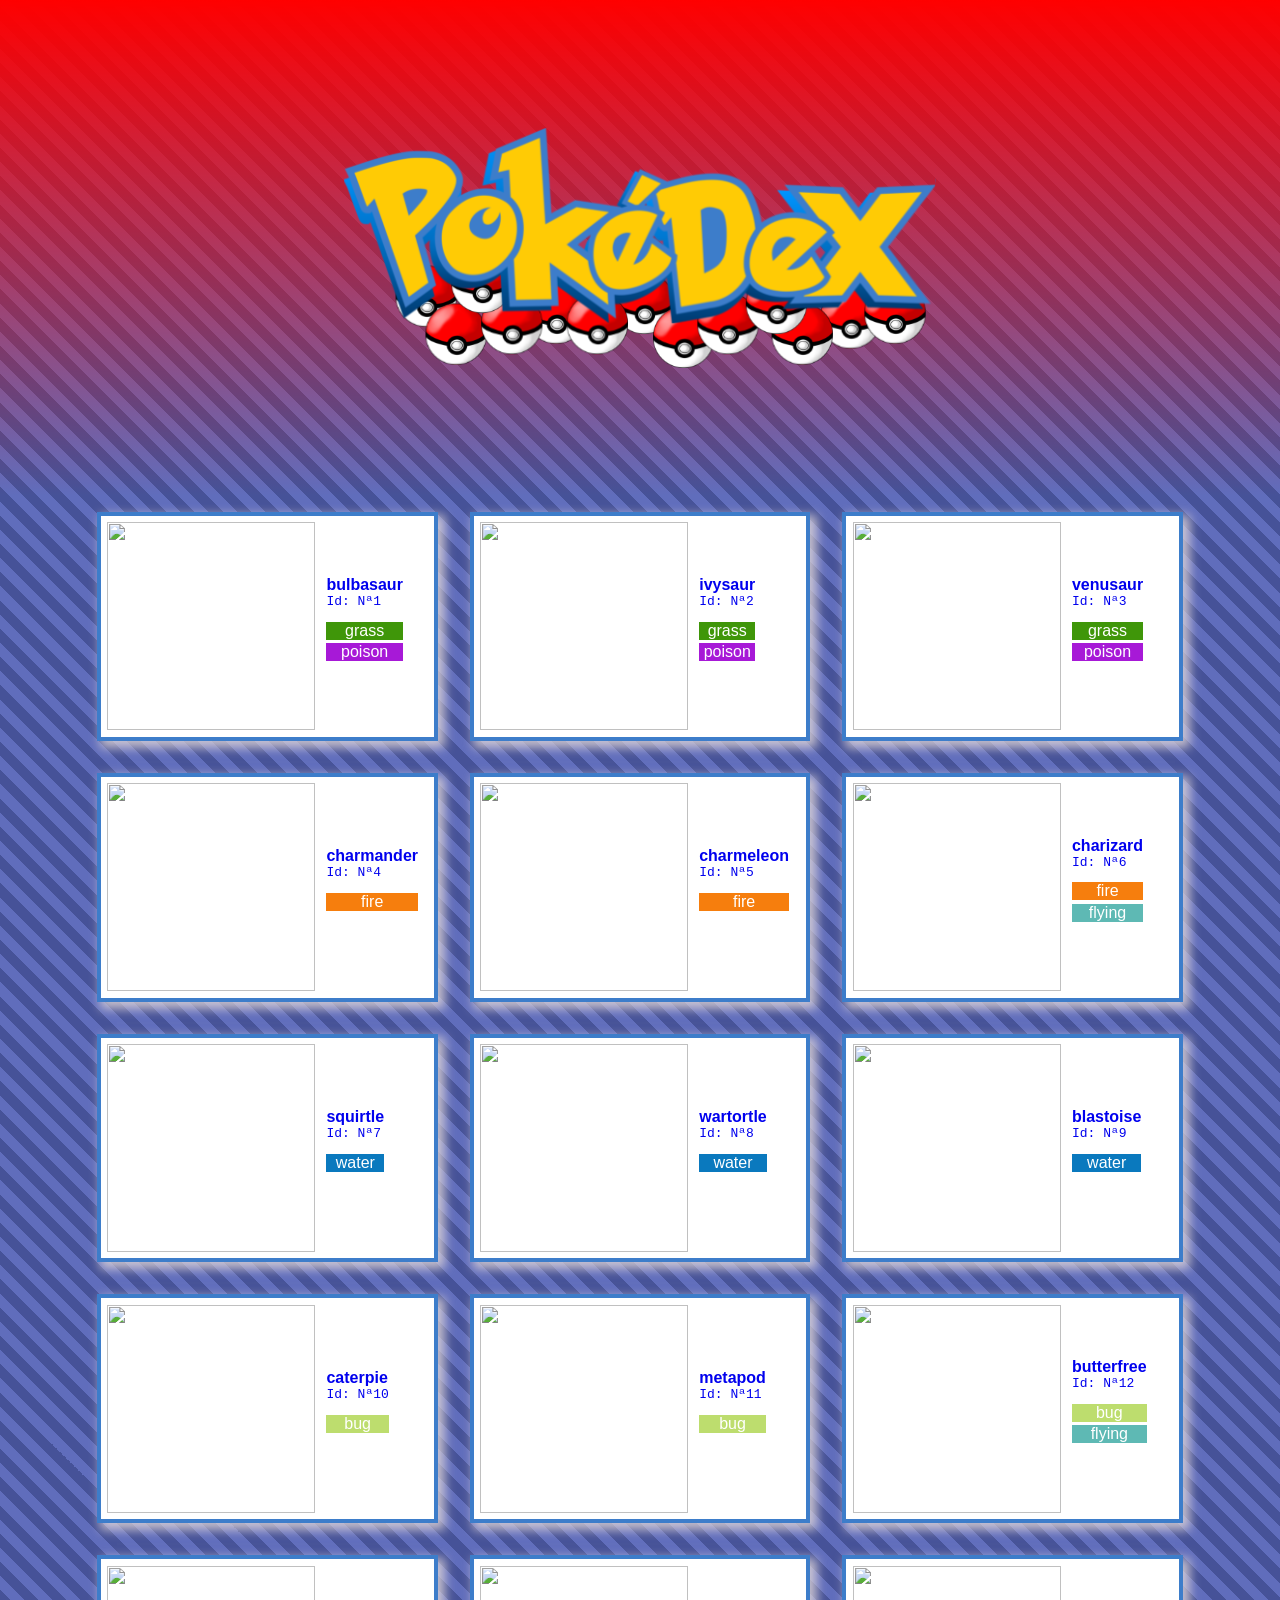
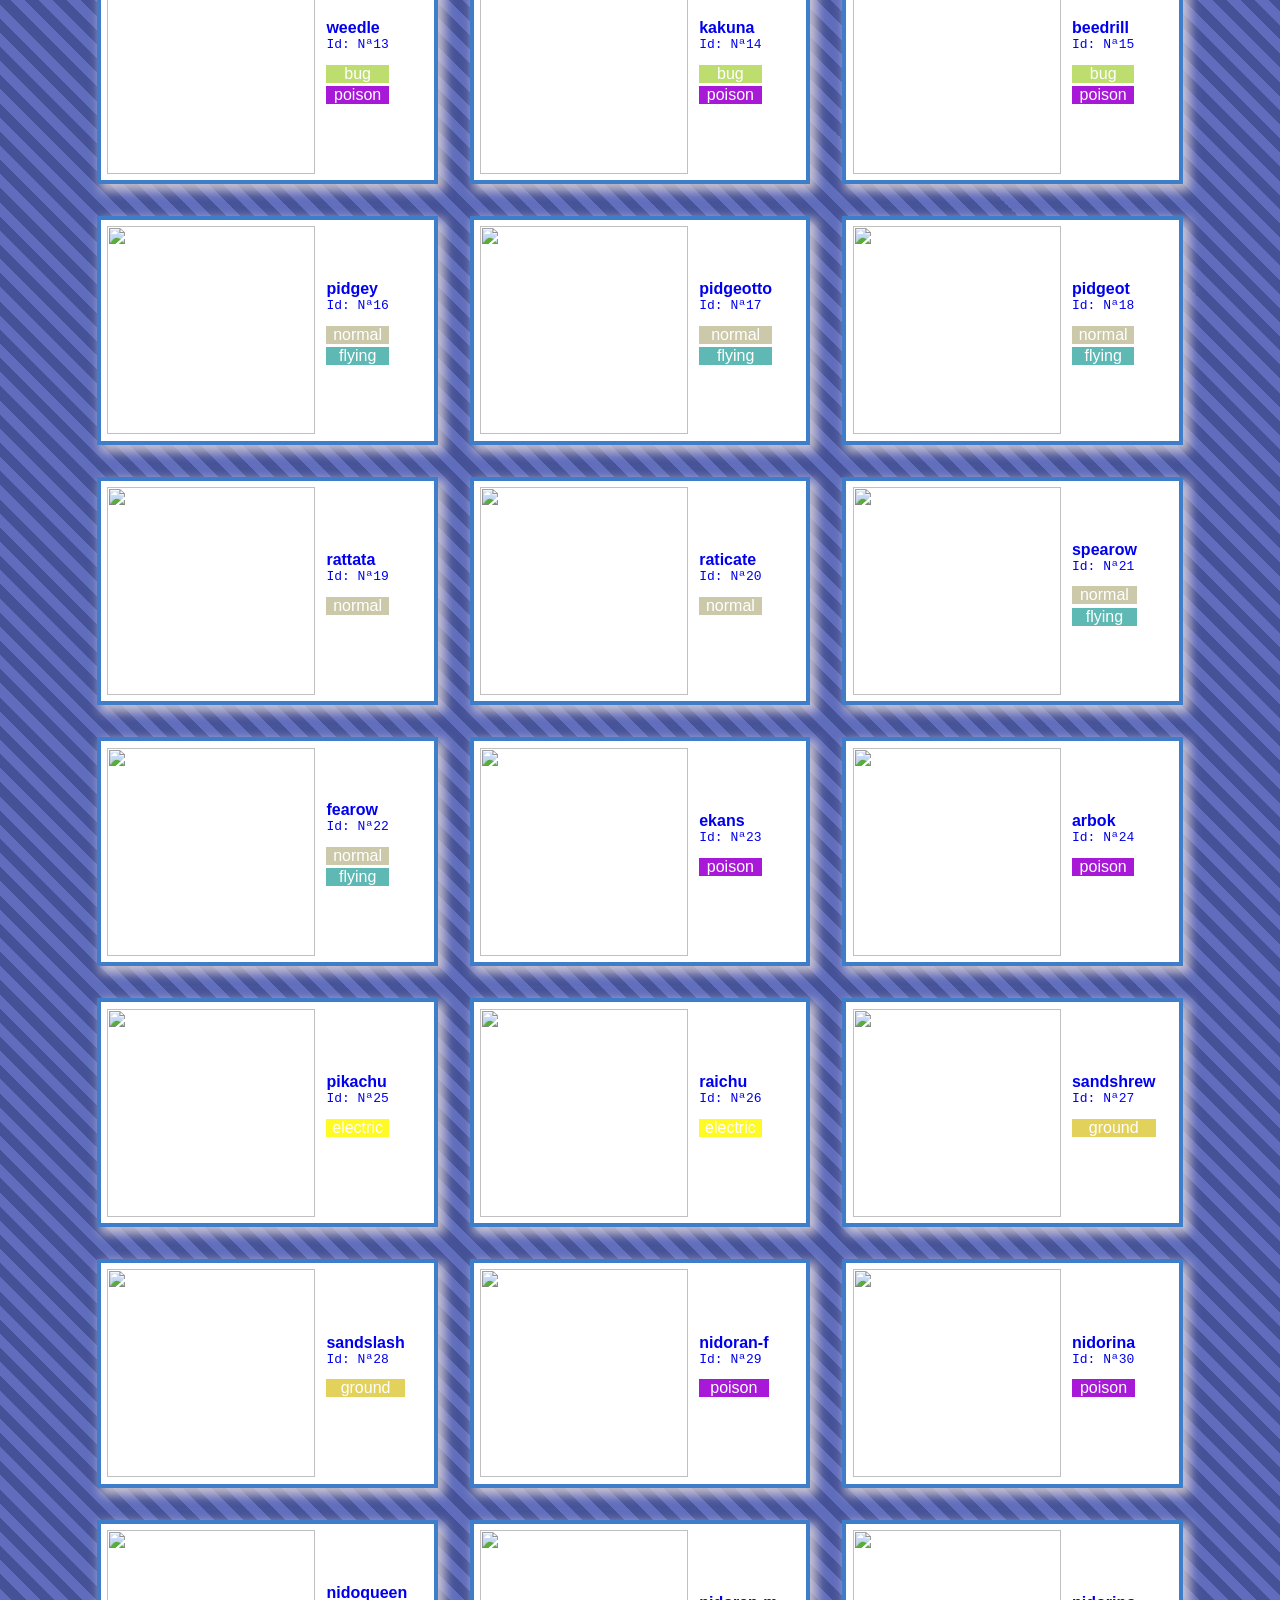
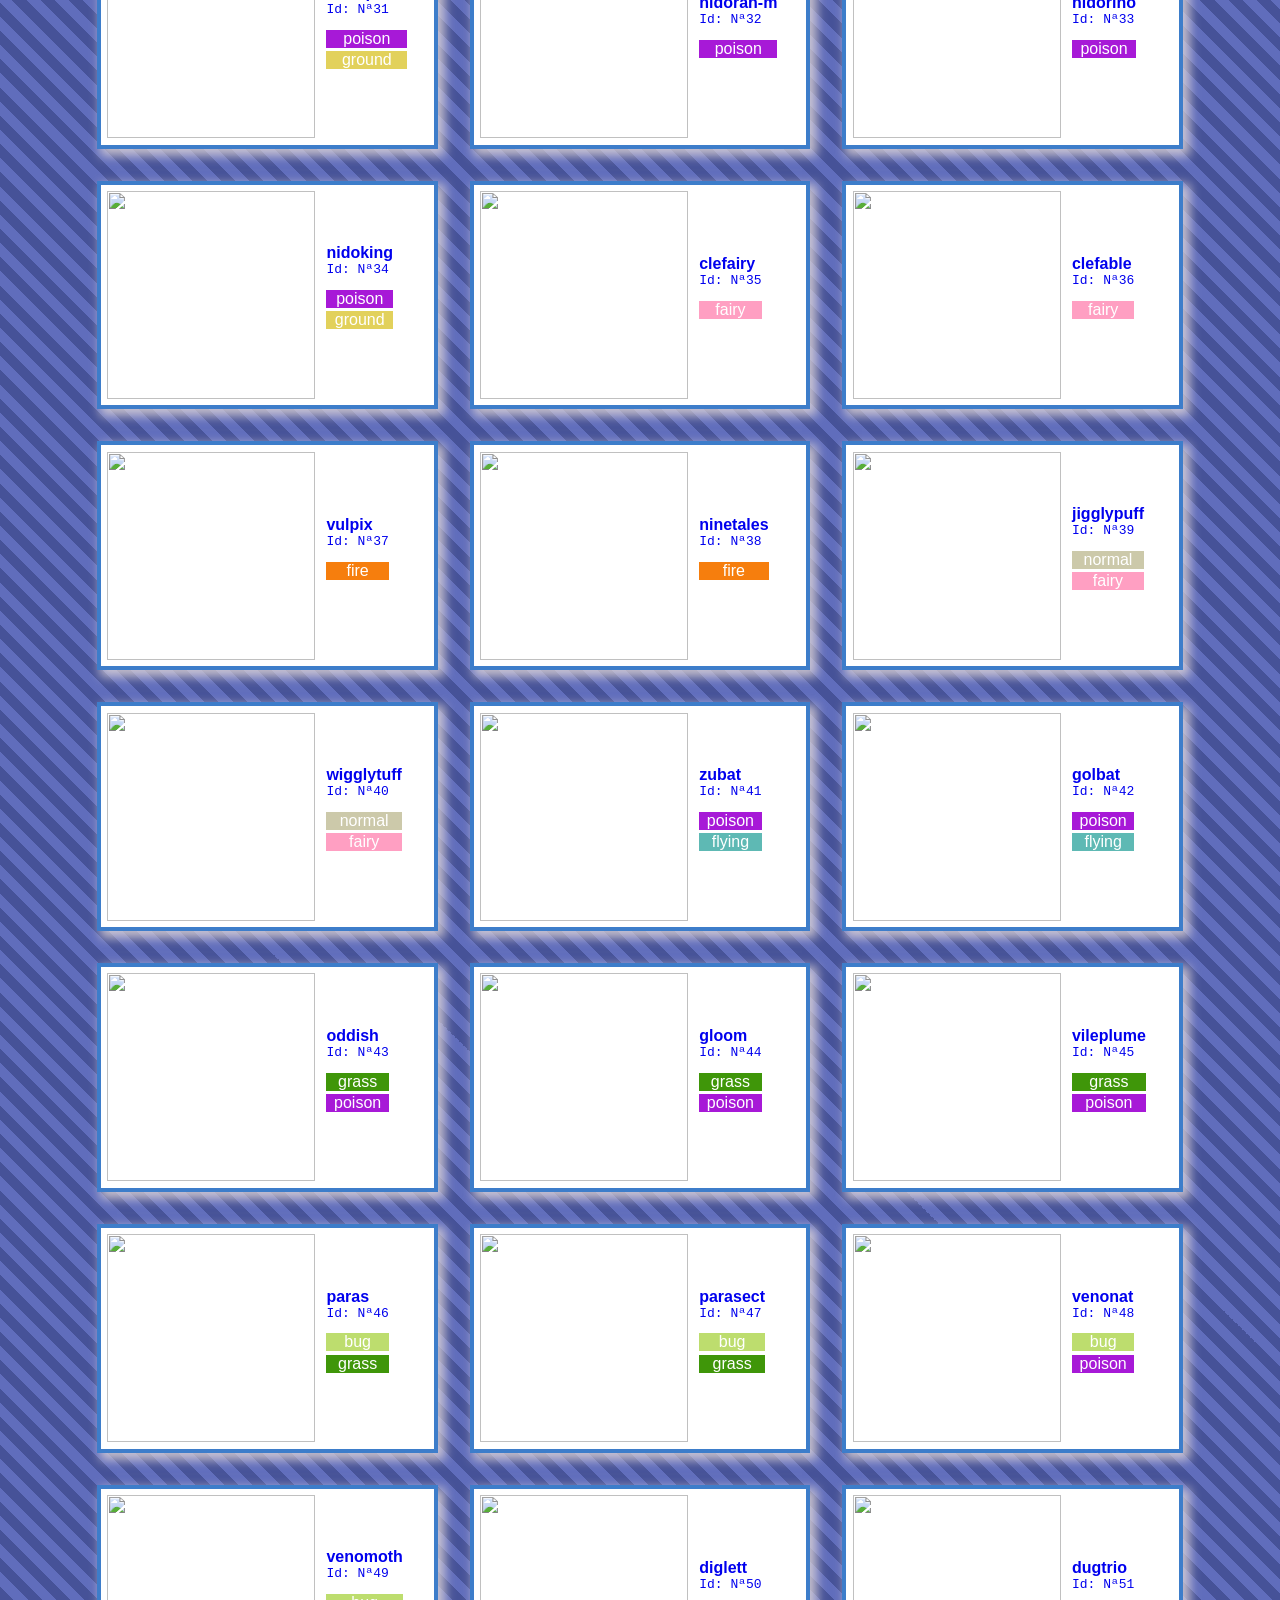
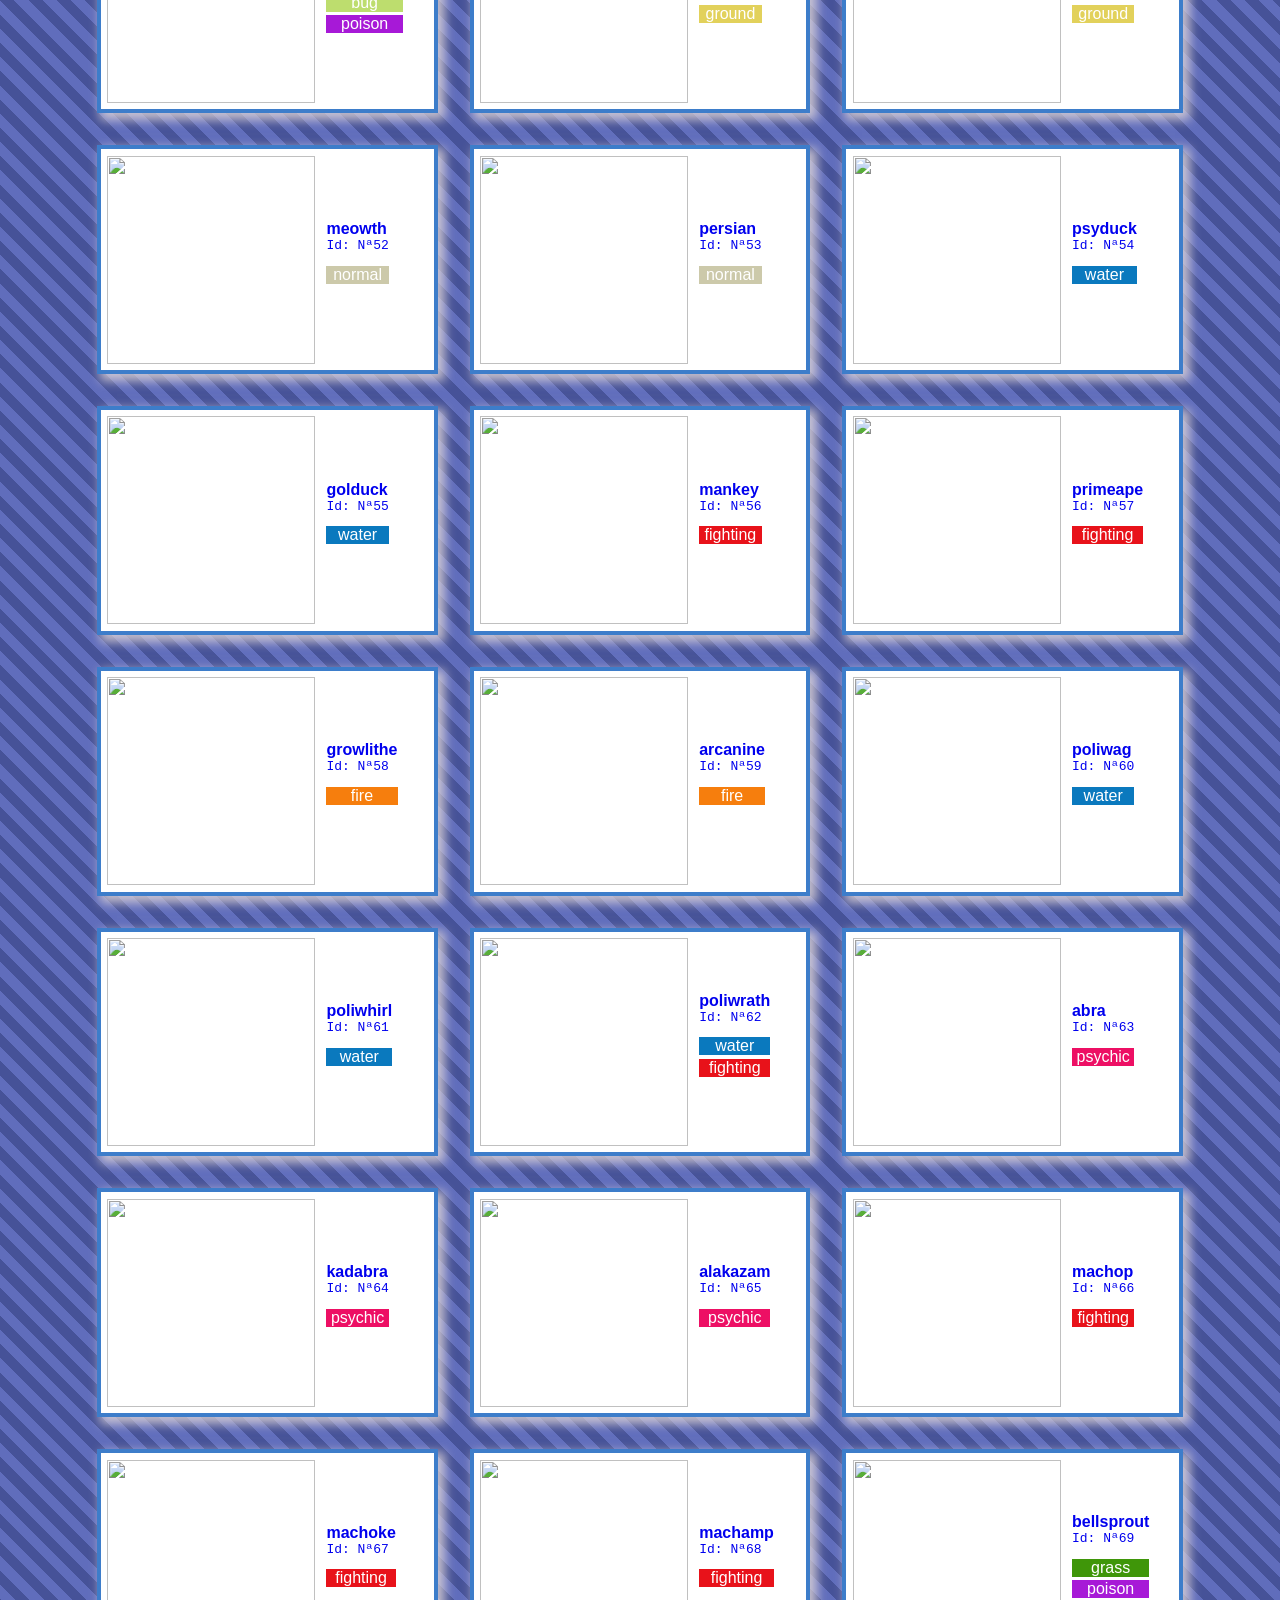
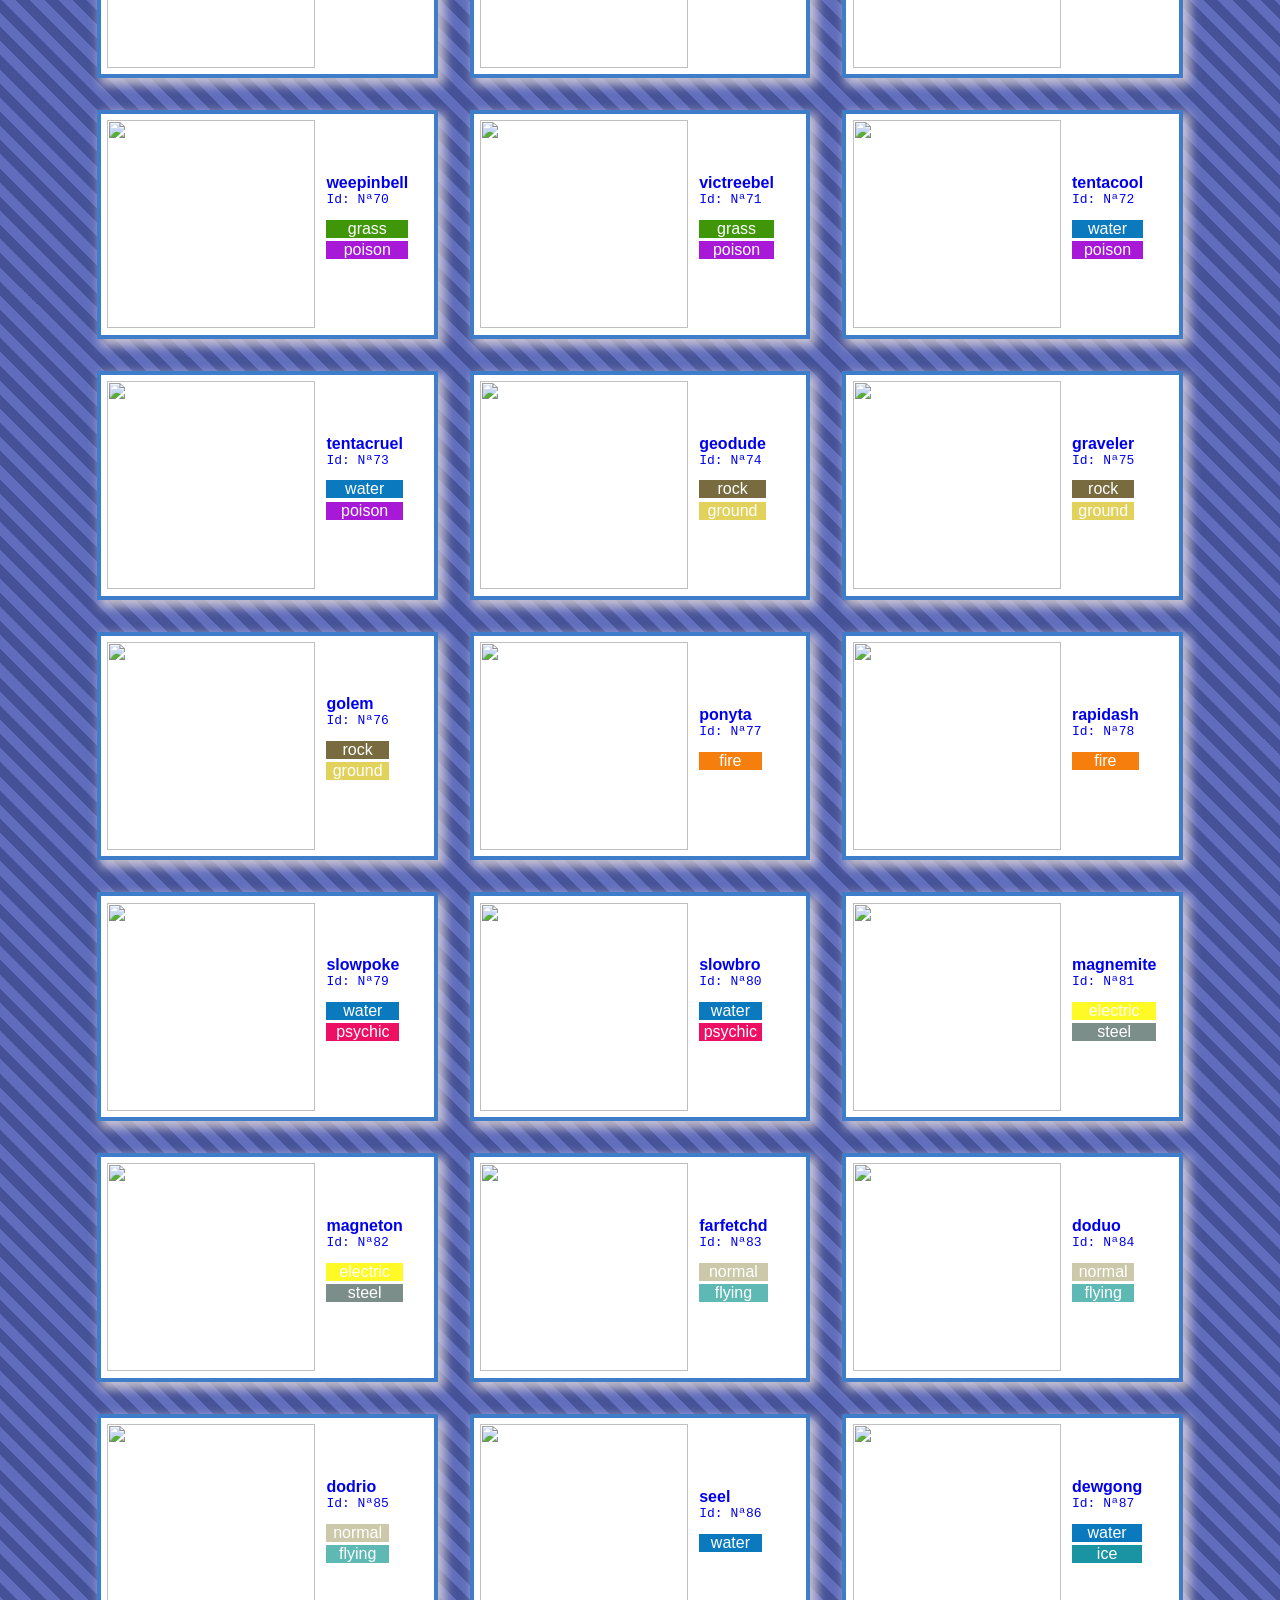
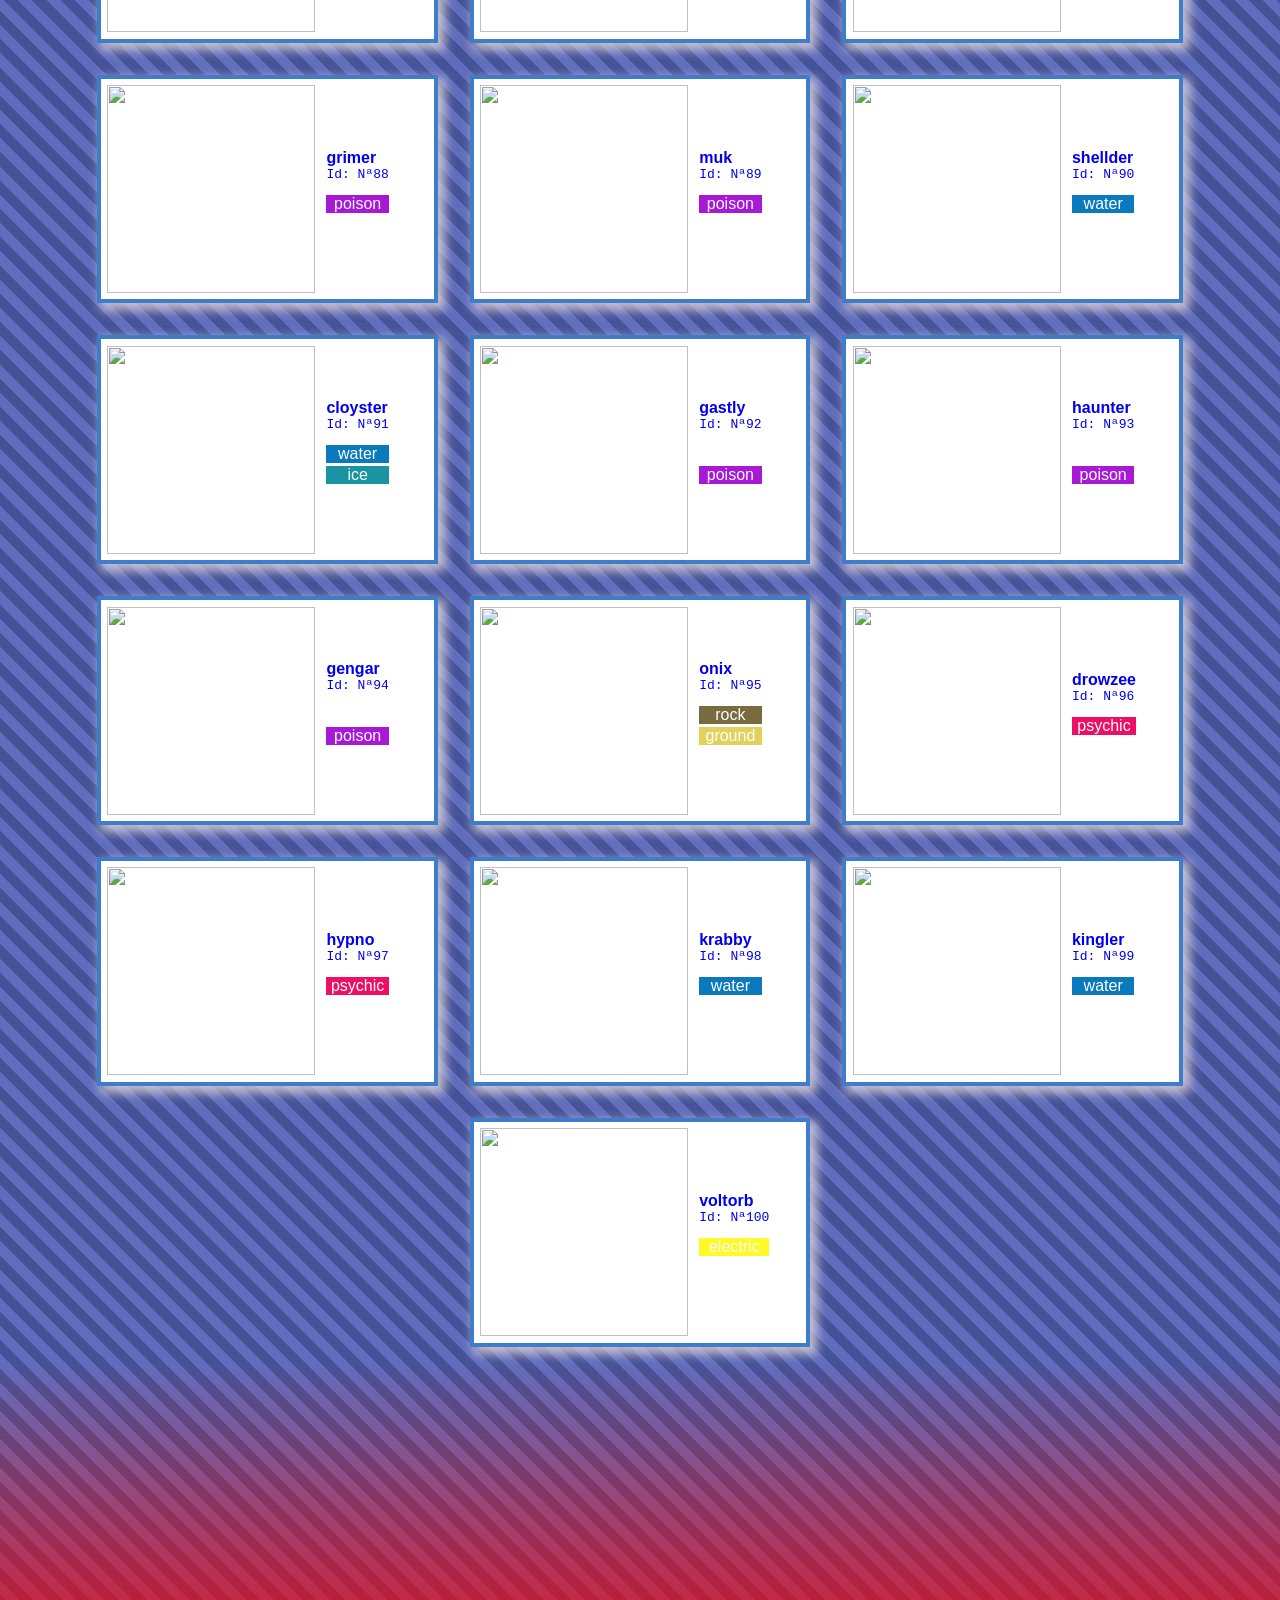
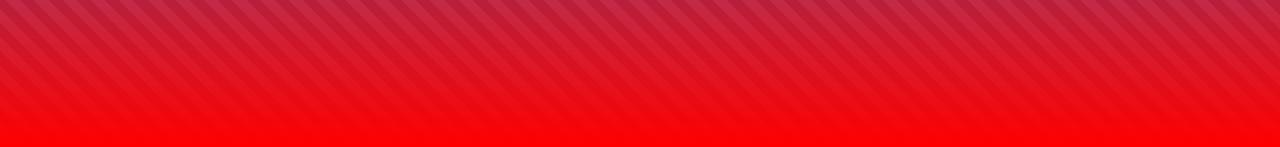
==== index.html @ d3eba9f5 "Started working on each pokemon page renderer" ====
<html>
  
<head>
  <meta charset="UTF-8">
  <meta http-equiv="X-UA-Compatible" content="IE=edge">
  <meta name="viewport" content="width=device-width, initial-scale=1.0">
  <link rel="stylesheet" href="style.css" />
  <title>Pokemon List</title>
</head>
  <body>
    <header>
      <div class="logo">
        <img src="imgs/logo.svg"/>
      </div>
    </header>
    <div class= "item">
      
    <a class="pokemon" href="index.html">
        <img src="https://raw.githubusercontent.com/PokeAPI/sprites/master/sprites/pokemon/1.png" />
        <div class="data">
          <div class="name">bulbasaur</div>
          <div class="id">Id: Nª1</div>
          <div class="types"> 
    <div class="typeMargin grass">grass</div>
    <div class="typeMargin poison">poison</div></div>
        </div>
    </a>
    <a class="pokemon" href="index.html">
        <img src="https://raw.githubusercontent.com/PokeAPI/sprites/master/sprites/pokemon/2.png" />
        <div class="data">
          <div class="name">ivysaur</div>
          <div class="id">Id: Nª2</div>
          <div class="types"> 
    <div class="typeMargin grass">grass</div>
    <div class="typeMargin poison">poison</div></div>
        </div>
    </a>
    <a class="pokemon" href="index.html">
        <img src="https://raw.githubusercontent.com/PokeAPI/sprites/master/sprites/pokemon/3.png" />
        <div class="data">
          <div class="name">venusaur</div>
          <div class="id">Id: Nª3</div>
          <div class="types"> 
    <div class="typeMargin grass">grass</div>
    <div class="typeMargin poison">poison</div></div>
        </div>
    </a>
    <a class="pokemon" href="index.html">
        <img src="https://raw.githubusercontent.com/PokeAPI/sprites/master/sprites/pokemon/4.png" />
        <div class="data">
          <div class="name">charmander</div>
          <div class="id">Id: Nª4</div>
          <div class="types"> 
    <div class="typeMargin fire">fire</div></div>
        </div>
    </a>
    <a class="pokemon" href="index.html">
        <img src="https://raw.githubusercontent.com/PokeAPI/sprites/master/sprites/pokemon/5.png" />
        <div class="data">
          <div class="name">charmeleon</div>
          <div class="id">Id: Nª5</div>
          <div class="types"> 
    <div class="typeMargin fire">fire</div></div>
        </div>
    </a>
    <a class="pokemon" href="index.html">
        <img src="https://raw.githubusercontent.com/PokeAPI/sprites/master/sprites/pokemon/6.png" />
        <div class="data">
          <div class="name">charizard</div>
          <div class="id">Id: Nª6</div>
          <div class="types"> 
    <div class="typeMargin fire">fire</div>
    <div class="typeMargin flying">flying</div></div>
        </div>
    </a>
    <a class="pokemon" href="index.html">
        <img src="https://raw.githubusercontent.com/PokeAPI/sprites/master/sprites/pokemon/7.png" />
        <div class="data">
          <div class="name">squirtle</div>
          <div class="id">Id: Nª7</div>
          <div class="types"> 
    <div class="typeMargin water">water</div></div>
        </div>
    </a>
    <a class="pokemon" href="index.html">
        <img src="https://raw.githubusercontent.com/PokeAPI/sprites/master/sprites/pokemon/8.png" />
        <div class="data">
          <div class="name">wartortle</div>
          <div class="id">Id: Nª8</div>
          <div class="types"> 
    <div class="typeMargin water">water</div></div>
        </div>
    </a>
    <a class="pokemon" href="index.html">
        <img src="https://raw.githubusercontent.com/PokeAPI/sprites/master/sprites/pokemon/9.png" />
        <div class="data">
          <div class="name">blastoise</div>
          <div class="id">Id: Nª9</div>
          <div class="types"> 
    <div class="typeMargin water">water</div></div>
        </div>
    </a>
    <a class="pokemon" href="index.html">
        <img src="https://raw.githubusercontent.com/PokeAPI/sprites/master/sprites/pokemon/10.png" />
        <div class="data">
          <div class="name">caterpie</div>
          <div class="id">Id: Nª10</div>
          <div class="types"> 
    <div class="typeMargin bug">bug</div></div>
        </div>
    </a>
    <a class="pokemon" href="index.html">
        <img src="https://raw.githubusercontent.com/PokeAPI/sprites/master/sprites/pokemon/11.png" />
        <div class="data">
          <div class="name">metapod</div>
          <div class="id">Id: Nª11</div>
          <div class="types"> 
    <div class="typeMargin bug">bug</div></div>
        </div>
    </a>
    <a class="pokemon" href="index.html">
        <img src="https://raw.githubusercontent.com/PokeAPI/sprites/master/sprites/pokemon/12.png" />
        <div class="data">
          <div class="name">butterfree</div>
          <div class="id">Id: Nª12</div>
          <div class="types"> 
    <div class="typeMargin bug">bug</div>
    <div class="typeMargin flying">flying</div></div>
        </div>
    </a>
    <a class="pokemon" href="index.html">
        <img src="https://raw.githubusercontent.com/PokeAPI/sprites/master/sprites/pokemon/13.png" />
        <div class="data">
          <div class="name">weedle</div>
          <div class="id">Id: Nª13</div>
          <div class="types"> 
    <div class="typeMargin bug">bug</div>
    <div class="typeMargin poison">poison</div></div>
        </div>
    </a>
    <a class="pokemon" href="index.html">
        <img src="https://raw.githubusercontent.com/PokeAPI/sprites/master/sprites/pokemon/14.png" />
        <div class="data">
          <div class="name">kakuna</div>
          <div class="id">Id: Nª14</div>
          <div class="types"> 
    <div class="typeMargin bug">bug</div>
    <div class="typeMargin poison">poison</div></div>
        </div>
    </a>
    <a class="pokemon" href="index.html">
        <img src="https://raw.githubusercontent.com/PokeAPI/sprites/master/sprites/pokemon/15.png" />
        <div class="data">
          <div class="name">beedrill</div>
          <div class="id">Id: Nª15</div>
          <div class="types"> 
    <div class="typeMargin bug">bug</div>
    <div class="typeMargin poison">poison</div></div>
        </div>
    </a>
    <a class="pokemon" href="index.html">
        <img src="https://raw.githubusercontent.com/PokeAPI/sprites/master/sprites/pokemon/16.png" />
        <div class="data">
          <div class="name">pidgey</div>
          <div class="id">Id: Nª16</div>
          <div class="types"> 
    <div class="typeMargin normal">normal</div>
    <div class="typeMargin flying">flying</div></div>
        </div>
    </a>
    <a class="pokemon" href="index.html">
        <img src="https://raw.githubusercontent.com/PokeAPI/sprites/master/sprites/pokemon/17.png" />
        <div class="data">
          <div class="name">pidgeotto</div>
          <div class="id">Id: Nª17</div>
          <div class="types"> 
    <div class="typeMargin normal">normal</div>
    <div class="typeMargin flying">flying</div></div>
        </div>
    </a>
    <a class="pokemon" href="index.html">
        <img src="https://raw.githubusercontent.com/PokeAPI/sprites/master/sprites/pokemon/18.png" />
        <div class="data">
          <div class="name">pidgeot</div>
          <div class="id">Id: Nª18</div>
          <div class="types"> 
    <div class="typeMargin normal">normal</div>
    <div class="typeMargin flying">flying</div></div>
        </div>
    </a>
    <a class="pokemon" href="index.html">
        <img src="https://raw.githubusercontent.com/PokeAPI/sprites/master/sprites/pokemon/19.png" />
        <div class="data">
          <div class="name">rattata</div>
          <div class="id">Id: Nª19</div>
          <div class="types"> 
    <div class="typeMargin normal">normal</div></div>
        </div>
    </a>
    <a class="pokemon" href="index.html">
        <img src="https://raw.githubusercontent.com/PokeAPI/sprites/master/sprites/pokemon/20.png" />
        <div class="data">
          <div class="name">raticate</div>
          <div class="id">Id: Nª20</div>
          <div class="types"> 
    <div class="typeMargin normal">normal</div></div>
        </div>
    </a>
    <a class="pokemon" href="index.html">
        <img src="https://raw.githubusercontent.com/PokeAPI/sprites/master/sprites/pokemon/21.png" />
        <div class="data">
          <div class="name">spearow</div>
          <div class="id">Id: Nª21</div>
          <div class="types"> 
    <div class="typeMargin normal">normal</div>
    <div class="typeMargin flying">flying</div></div>
        </div>
    </a>
    <a class="pokemon" href="index.html">
        <img src="https://raw.githubusercontent.com/PokeAPI/sprites/master/sprites/pokemon/22.png" />
        <div class="data">
          <div class="name">fearow</div>
          <div class="id">Id: Nª22</div>
          <div class="types"> 
    <div class="typeMargin normal">normal</div>
    <div class="typeMargin flying">flying</div></div>
        </div>
    </a>
    <a class="pokemon" href="index.html">
        <img src="https://raw.githubusercontent.com/PokeAPI/sprites/master/sprites/pokemon/23.png" />
        <div class="data">
          <div class="name">ekans</div>
          <div class="id">Id: Nª23</div>
          <div class="types"> 
    <div class="typeMargin poison">poison</div></div>
        </div>
    </a>
    <a class="pokemon" href="index.html">
        <img src="https://raw.githubusercontent.com/PokeAPI/sprites/master/sprites/pokemon/24.png" />
        <div class="data">
          <div class="name">arbok</div>
          <div class="id">Id: Nª24</div>
          <div class="types"> 
    <div class="typeMargin poison">poison</div></div>
        </div>
    </a>
    <a class="pokemon" href="index.html">
        <img src="https://raw.githubusercontent.com/PokeAPI/sprites/master/sprites/pokemon/25.png" />
        <div class="data">
          <div class="name">pikachu</div>
          <div class="id">Id: Nª25</div>
          <div class="types"> 
    <div class="typeMargin electric">electric</div></div>
        </div>
    </a>
    <a class="pokemon" href="index.html">
        <img src="https://raw.githubusercontent.com/PokeAPI/sprites/master/sprites/pokemon/26.png" />
        <div class="data">
          <div class="name">raichu</div>
          <div class="id">Id: Nª26</div>
          <div class="types"> 
    <div class="typeMargin electric">electric</div></div>
        </div>
    </a>
    <a class="pokemon" href="index.html">
        <img src="https://raw.githubusercontent.com/PokeAPI/sprites/master/sprites/pokemon/27.png" />
        <div class="data">
          <div class="name">sandshrew</div>
          <div class="id">Id: Nª27</div>
          <div class="types"> 
    <div class="typeMargin ground">ground</div></div>
        </div>
    </a>
    <a class="pokemon" href="index.html">
        <img src="https://raw.githubusercontent.com/PokeAPI/sprites/master/sprites/pokemon/28.png" />
        <div class="data">
          <div class="name">sandslash</div>
          <div class="id">Id: Nª28</div>
          <div class="types"> 
    <div class="typeMargin ground">ground</div></div>
        </div>
    </a>
    <a class="pokemon" href="index.html">
        <img src="https://raw.githubusercontent.com/PokeAPI/sprites/master/sprites/pokemon/29.png" />
        <div class="data">
          <div class="name">nidoran-f</div>
          <div class="id">Id: Nª29</div>
          <div class="types"> 
    <div class="typeMargin poison">poison</div></div>
        </div>
    </a>
    <a class="pokemon" href="index.html">
        <img src="https://raw.githubusercontent.com/PokeAPI/sprites/master/sprites/pokemon/30.png" />
        <div class="data">
          <div class="name">nidorina</div>
          <div class="id">Id: Nª30</div>
          <div class="types"> 
    <div class="typeMargin poison">poison</div></div>
        </div>
    </a>
    <a class="pokemon" href="index.html">
        <img src="https://raw.githubusercontent.com/PokeAPI/sprites/master/sprites/pokemon/31.png" />
        <div class="data">
          <div class="name">nidoqueen</div>
          <div class="id">Id: Nª31</div>
          <div class="types"> 
    <div class="typeMargin poison">poison</div>
    <div class="typeMargin ground">ground</div></div>
        </div>
    </a>
    <a class="pokemon" href="index.html">
        <img src="https://raw.githubusercontent.com/PokeAPI/sprites/master/sprites/pokemon/32.png" />
        <div class="data">
          <div class="name">nidoran-m</div>
          <div class="id">Id: Nª32</div>
          <div class="types"> 
    <div class="typeMargin poison">poison</div></div>
        </div>
    </a>
    <a class="pokemon" href="index.html">
        <img src="https://raw.githubusercontent.com/PokeAPI/sprites/master/sprites/pokemon/33.png" />
        <div class="data">
          <div class="name">nidorino</div>
          <div class="id">Id: Nª33</div>
          <div class="types"> 
    <div class="typeMargin poison">poison</div></div>
        </div>
    </a>
    <a class="pokemon" href="index.html">
        <img src="https://raw.githubusercontent.com/PokeAPI/sprites/master/sprites/pokemon/34.png" />
        <div class="data">
          <div class="name">nidoking</div>
          <div class="id">Id: Nª34</div>
          <div class="types"> 
    <div class="typeMargin poison">poison</div>
    <div class="typeMargin ground">ground</div></div>
        </div>
    </a>
    <a class="pokemon" href="index.html">
        <img src="https://raw.githubusercontent.com/PokeAPI/sprites/master/sprites/pokemon/35.png" />
        <div class="data">
          <div class="name">clefairy</div>
          <div class="id">Id: Nª35</div>
          <div class="types"> 
    <div class="typeMargin fairy">fairy</div></div>
        </div>
    </a>
    <a class="pokemon" href="index.html">
        <img src="https://raw.githubusercontent.com/PokeAPI/sprites/master/sprites/pokemon/36.png" />
        <div class="data">
          <div class="name">clefable</div>
          <div class="id">Id: Nª36</div>
          <div class="types"> 
    <div class="typeMargin fairy">fairy</div></div>
        </div>
    </a>
    <a class="pokemon" href="index.html">
        <img src="https://raw.githubusercontent.com/PokeAPI/sprites/master/sprites/pokemon/37.png" />
        <div class="data">
          <div class="name">vulpix</div>
          <div class="id">Id: Nª37</div>
          <div class="types"> 
    <div class="typeMargin fire">fire</div></div>
        </div>
    </a>
    <a class="pokemon" href="index.html">
        <img src="https://raw.githubusercontent.com/PokeAPI/sprites/master/sprites/pokemon/38.png" />
        <div class="data">
          <div class="name">ninetales</div>
          <div class="id">Id: Nª38</div>
          <div class="types"> 
    <div class="typeMargin fire">fire</div></div>
        </div>
    </a>
    <a class="pokemon" href="index.html">
        <img src="https://raw.githubusercontent.com/PokeAPI/sprites/master/sprites/pokemon/39.png" />
        <div class="data">
          <div class="name">jigglypuff</div>
          <div class="id">Id: Nª39</div>
          <div class="types"> 
    <div class="typeMargin normal">normal</div>
    <div class="typeMargin fairy">fairy</div></div>
        </div>
    </a>
    <a class="pokemon" href="index.html">
        <img src="https://raw.githubusercontent.com/PokeAPI/sprites/master/sprites/pokemon/40.png" />
        <div class="data">
          <div class="name">wigglytuff</div>
          <div class="id">Id: Nª40</div>
          <div class="types"> 
    <div class="typeMargin normal">normal</div>
    <div class="typeMargin fairy">fairy</div></div>
        </div>
    </a>
    <a class="pokemon" href="index.html">
        <img src="https://raw.githubusercontent.com/PokeAPI/sprites/master/sprites/pokemon/41.png" />
        <div class="data">
          <div class="name">zubat</div>
          <div class="id">Id: Nª41</div>
          <div class="types"> 
    <div class="typeMargin poison">poison</div>
    <div class="typeMargin flying">flying</div></div>
        </div>
    </a>
    <a class="pokemon" href="index.html">
        <img src="https://raw.githubusercontent.com/PokeAPI/sprites/master/sprites/pokemon/42.png" />
        <div class="data">
          <div class="name">golbat</div>
          <div class="id">Id: Nª42</div>
          <div class="types"> 
    <div class="typeMargin poison">poison</div>
    <div class="typeMargin flying">flying</div></div>
        </div>
    </a>
    <a class="pokemon" href="index.html">
        <img src="https://raw.githubusercontent.com/PokeAPI/sprites/master/sprites/pokemon/43.png" />
        <div class="data">
          <div class="name">oddish</div>
          <div class="id">Id: Nª43</div>
          <div class="types"> 
    <div class="typeMargin grass">grass</div>
    <div class="typeMargin poison">poison</div></div>
        </div>
    </a>
    <a class="pokemon" href="index.html">
        <img src="https://raw.githubusercontent.com/PokeAPI/sprites/master/sprites/pokemon/44.png" />
        <div class="data">
          <div class="name">gloom</div>
          <div class="id">Id: Nª44</div>
          <div class="types"> 
    <div class="typeMargin grass">grass</div>
    <div class="typeMargin poison">poison</div></div>
        </div>
    </a>
    <a class="pokemon" href="index.html">
        <img src="https://raw.githubusercontent.com/PokeAPI/sprites/master/sprites/pokemon/45.png" />
        <div class="data">
          <div class="name">vileplume</div>
          <div class="id">Id: Nª45</div>
          <div class="types"> 
    <div class="typeMargin grass">grass</div>
    <div class="typeMargin poison">poison</div></div>
        </div>
    </a>
    <a class="pokemon" href="index.html">
        <img src="https://raw.githubusercontent.com/PokeAPI/sprites/master/sprites/pokemon/46.png" />
        <div class="data">
          <div class="name">paras</div>
          <div class="id">Id: Nª46</div>
          <div class="types"> 
    <div class="typeMargin bug">bug</div>
    <div class="typeMargin grass">grass</div></div>
        </div>
    </a>
    <a class="pokemon" href="index.html">
        <img src="https://raw.githubusercontent.com/PokeAPI/sprites/master/sprites/pokemon/47.png" />
        <div class="data">
          <div class="name">parasect</div>
          <div class="id">Id: Nª47</div>
          <div class="types"> 
    <div class="typeMargin bug">bug</div>
    <div class="typeMargin grass">grass</div></div>
        </div>
    </a>
    <a class="pokemon" href="index.html">
        <img src="https://raw.githubusercontent.com/PokeAPI/sprites/master/sprites/pokemon/48.png" />
        <div class="data">
          <div class="name">venonat</div>
          <div class="id">Id: Nª48</div>
          <div class="types"> 
    <div class="typeMargin bug">bug</div>
    <div class="typeMargin poison">poison</div></div>
        </div>
    </a>
    <a class="pokemon" href="index.html">
        <img src="https://raw.githubusercontent.com/PokeAPI/sprites/master/sprites/pokemon/49.png" />
        <div class="data">
          <div class="name">venomoth</div>
          <div class="id">Id: Nª49</div>
          <div class="types"> 
    <div class="typeMargin bug">bug</div>
    <div class="typeMargin poison">poison</div></div>
        </div>
    </a>
    <a class="pokemon" href="index.html">
        <img src="https://raw.githubusercontent.com/PokeAPI/sprites/master/sprites/pokemon/50.png" />
        <div class="data">
          <div class="name">diglett</div>
          <div class="id">Id: Nª50</div>
          <div class="types"> 
    <div class="typeMargin ground">ground</div></div>
        </div>
    </a>
    <a class="pokemon" href="index.html">
        <img src="https://raw.githubusercontent.com/PokeAPI/sprites/master/sprites/pokemon/51.png" />
        <div class="data">
          <div class="name">dugtrio</div>
          <div class="id">Id: Nª51</div>
          <div class="types"> 
    <div class="typeMargin ground">ground</div></div>
        </div>
    </a>
    <a class="pokemon" href="index.html">
        <img src="https://raw.githubusercontent.com/PokeAPI/sprites/master/sprites/pokemon/52.png" />
        <div class="data">
          <div class="name">meowth</div>
          <div class="id">Id: Nª52</div>
          <div class="types"> 
    <div class="typeMargin normal">normal</div></div>
        </div>
    </a>
    <a class="pokemon" href="index.html">
        <img src="https://raw.githubusercontent.com/PokeAPI/sprites/master/sprites/pokemon/53.png" />
        <div class="data">
          <div class="name">persian</div>
          <div class="id">Id: Nª53</div>
          <div class="types"> 
    <div class="typeMargin normal">normal</div></div>
        </div>
    </a>
    <a class="pokemon" href="index.html">
        <img src="https://raw.githubusercontent.com/PokeAPI/sprites/master/sprites/pokemon/54.png" />
        <div class="data">
          <div class="name">psyduck</div>
          <div class="id">Id: Nª54</div>
          <div class="types"> 
    <div class="typeMargin water">water</div></div>
        </div>
    </a>
    <a class="pokemon" href="index.html">
        <img src="https://raw.githubusercontent.com/PokeAPI/sprites/master/sprites/pokemon/55.png" />
        <div class="data">
          <div class="name">golduck</div>
          <div class="id">Id: Nª55</div>
          <div class="types"> 
    <div class="typeMargin water">water</div></div>
        </div>
    </a>
    <a class="pokemon" href="index.html">
        <img src="https://raw.githubusercontent.com/PokeAPI/sprites/master/sprites/pokemon/56.png" />
        <div class="data">
          <div class="name">mankey</div>
          <div class="id">Id: Nª56</div>
          <div class="types"> 
    <div class="typeMargin fighting">fighting</div></div>
        </div>
    </a>
    <a class="pokemon" href="index.html">
        <img src="https://raw.githubusercontent.com/PokeAPI/sprites/master/sprites/pokemon/57.png" />
        <div class="data">
          <div class="name">primeape</div>
          <div class="id">Id: Nª57</div>
          <div class="types"> 
    <div class="typeMargin fighting">fighting</div></div>
        </div>
    </a>
    <a class="pokemon" href="index.html">
        <img src="https://raw.githubusercontent.com/PokeAPI/sprites/master/sprites/pokemon/58.png" />
        <div class="data">
          <div class="name">growlithe</div>
          <div class="id">Id: Nª58</div>
          <div class="types"> 
    <div class="typeMargin fire">fire</div></div>
        </div>
    </a>
    <a class="pokemon" href="index.html">
        <img src="https://raw.githubusercontent.com/PokeAPI/sprites/master/sprites/pokemon/59.png" />
        <div class="data">
          <div class="name">arcanine</div>
          <div class="id">Id: Nª59</div>
          <div class="types"> 
    <div class="typeMargin fire">fire</div></div>
        </div>
    </a>
    <a class="pokemon" href="index.html">
        <img src="https://raw.githubusercontent.com/PokeAPI/sprites/master/sprites/pokemon/60.png" />
        <div class="data">
          <div class="name">poliwag</div>
          <div class="id">Id: Nª60</div>
          <div class="types"> 
    <div class="typeMargin water">water</div></div>
        </div>
    </a>
    <a class="pokemon" href="index.html">
        <img src="https://raw.githubusercontent.com/PokeAPI/sprites/master/sprites/pokemon/61.png" />
        <div class="data">
          <div class="name">poliwhirl</div>
          <div class="id">Id: Nª61</div>
          <div class="types"> 
    <div class="typeMargin water">water</div></div>
        </div>
    </a>
    <a class="pokemon" href="index.html">
        <img src="https://raw.githubusercontent.com/PokeAPI/sprites/master/sprites/pokemon/62.png" />
        <div class="data">
          <div class="name">poliwrath</div>
          <div class="id">Id: Nª62</div>
          <div class="types"> 
    <div class="typeMargin water">water</div>
    <div class="typeMargin fighting">fighting</div></div>
        </div>
    </a>
    <a class="pokemon" href="index.html">
        <img src="https://raw.githubusercontent.com/PokeAPI/sprites/master/sprites/pokemon/63.png" />
        <div class="data">
          <div class="name">abra</div>
          <div class="id">Id: Nª63</div>
          <div class="types"> 
    <div class="typeMargin psychic">psychic</div></div>
        </div>
    </a>
    <a class="pokemon" href="index.html">
        <img src="https://raw.githubusercontent.com/PokeAPI/sprites/master/sprites/pokemon/64.png" />
        <div class="data">
          <div class="name">kadabra</div>
          <div class="id">Id: Nª64</div>
          <div class="types"> 
    <div class="typeMargin psychic">psychic</div></div>
        </div>
    </a>
    <a class="pokemon" href="index.html">
        <img src="https://raw.githubusercontent.com/PokeAPI/sprites/master/sprites/pokemon/65.png" />
        <div class="data">
          <div class="name">alakazam</div>
          <div class="id">Id: Nª65</div>
          <div class="types"> 
    <div class="typeMargin psychic">psychic</div></div>
        </div>
    </a>
    <a class="pokemon" href="index.html">
        <img src="https://raw.githubusercontent.com/PokeAPI/sprites/master/sprites/pokemon/66.png" />
        <div class="data">
          <div class="name">machop</div>
          <div class="id">Id: Nª66</div>
          <div class="types"> 
    <div class="typeMargin fighting">fighting</div></div>
        </div>
    </a>
    <a class="pokemon" href="index.html">
        <img src="https://raw.githubusercontent.com/PokeAPI/sprites/master/sprites/pokemon/67.png" />
        <div class="data">
          <div class="name">machoke</div>
          <div class="id">Id: Nª67</div>
          <div class="types"> 
    <div class="typeMargin fighting">fighting</div></div>
        </div>
    </a>
    <a class="pokemon" href="index.html">
        <img src="https://raw.githubusercontent.com/PokeAPI/sprites/master/sprites/pokemon/68.png" />
        <div class="data">
          <div class="name">machamp</div>
          <div class="id">Id: Nª68</div>
          <div class="types"> 
    <div class="typeMargin fighting">fighting</div></div>
        </div>
    </a>
    <a class="pokemon" href="index.html">
        <img src="https://raw.githubusercontent.com/PokeAPI/sprites/master/sprites/pokemon/69.png" />
        <div class="data">
          <div class="name">bellsprout</div>
          <div class="id">Id: Nª69</div>
          <div class="types"> 
    <div class="typeMargin grass">grass</div>
    <div class="typeMargin poison">poison</div></div>
        </div>
    </a>
    <a class="pokemon" href="index.html">
        <img src="https://raw.githubusercontent.com/PokeAPI/sprites/master/sprites/pokemon/70.png" />
        <div class="data">
          <div class="name">weepinbell</div>
          <div class="id">Id: Nª70</div>
          <div class="types"> 
    <div class="typeMargin grass">grass</div>
    <div class="typeMargin poison">poison</div></div>
        </div>
    </a>
    <a class="pokemon" href="index.html">
        <img src="https://raw.githubusercontent.com/PokeAPI/sprites/master/sprites/pokemon/71.png" />
        <div class="data">
          <div class="name">victreebel</div>
          <div class="id">Id: Nª71</div>
          <div class="types"> 
    <div class="typeMargin grass">grass</div>
    <div class="typeMargin poison">poison</div></div>
        </div>
    </a>
    <a class="pokemon" href="index.html">
        <img src="https://raw.githubusercontent.com/PokeAPI/sprites/master/sprites/pokemon/72.png" />
        <div class="data">
          <div class="name">tentacool</div>
          <div class="id">Id: Nª72</div>
          <div class="types"> 
    <div class="typeMargin water">water</div>
    <div class="typeMargin poison">poison</div></div>
        </div>
    </a>
    <a class="pokemon" href="index.html">
        <img src="https://raw.githubusercontent.com/PokeAPI/sprites/master/sprites/pokemon/73.png" />
        <div class="data">
          <div class="name">tentacruel</div>
          <div class="id">Id: Nª73</div>
          <div class="types"> 
    <div class="typeMargin water">water</div>
    <div class="typeMargin poison">poison</div></div>
        </div>
    </a>
    <a class="pokemon" href="index.html">
        <img src="https://raw.githubusercontent.com/PokeAPI/sprites/master/sprites/pokemon/74.png" />
        <div class="data">
          <div class="name">geodude</div>
          <div class="id">Id: Nª74</div>
          <div class="types"> 
    <div class="typeMargin rock">rock</div>
    <div class="typeMargin ground">ground</div></div>
        </div>
    </a>
    <a class="pokemon" href="index.html">
        <img src="https://raw.githubusercontent.com/PokeAPI/sprites/master/sprites/pokemon/75.png" />
        <div class="data">
          <div class="name">graveler</div>
          <div class="id">Id: Nª75</div>
          <div class="types"> 
    <div class="typeMargin rock">rock</div>
    <div class="typeMargin ground">ground</div></div>
        </div>
    </a>
    <a class="pokemon" href="index.html">
        <img src="https://raw.githubusercontent.com/PokeAPI/sprites/master/sprites/pokemon/76.png" />
        <div class="data">
          <div class="name">golem</div>
          <div class="id">Id: Nª76</div>
          <div class="types"> 
    <div class="typeMargin rock">rock</div>
    <div class="typeMargin ground">ground</div></div>
        </div>
    </a>
    <a class="pokemon" href="index.html">
        <img src="https://raw.githubusercontent.com/PokeAPI/sprites/master/sprites/pokemon/77.png" />
        <div class="data">
          <div class="name">ponyta</div>
          <div class="id">Id: Nª77</div>
          <div class="types"> 
    <div class="typeMargin fire">fire</div></div>
        </div>
    </a>
    <a class="pokemon" href="index.html">
        <img src="https://raw.githubusercontent.com/PokeAPI/sprites/master/sprites/pokemon/78.png" />
        <div class="data">
          <div class="name">rapidash</div>
          <div class="id">Id: Nª78</div>
          <div class="types"> 
    <div class="typeMargin fire">fire</div></div>
        </div>
    </a>
    <a class="pokemon" href="index.html">
        <img src="https://raw.githubusercontent.com/PokeAPI/sprites/master/sprites/pokemon/79.png" />
        <div class="data">
          <div class="name">slowpoke</div>
          <div class="id">Id: Nª79</div>
          <div class="types"> 
    <div class="typeMargin water">water</div>
    <div class="typeMargin psychic">psychic</div></div>
        </div>
    </a>
    <a class="pokemon" href="index.html">
        <img src="https://raw.githubusercontent.com/PokeAPI/sprites/master/sprites/pokemon/80.png" />
        <div class="data">
          <div class="name">slowbro</div>
          <div class="id">Id: Nª80</div>
          <div class="types"> 
    <div class="typeMargin water">water</div>
    <div class="typeMargin psychic">psychic</div></div>
        </div>
    </a>
    <a class="pokemon" href="index.html">
        <img src="https://raw.githubusercontent.com/PokeAPI/sprites/master/sprites/pokemon/81.png" />
        <div class="data">
          <div class="name">magnemite</div>
          <div class="id">Id: Nª81</div>
          <div class="types"> 
    <div class="typeMargin electric">electric</div>
    <div class="typeMargin steel">steel</div></div>
        </div>
    </a>
    <a class="pokemon" href="index.html">
        <img src="https://raw.githubusercontent.com/PokeAPI/sprites/master/sprites/pokemon/82.png" />
        <div class="data">
          <div class="name">magneton</div>
          <div class="id">Id: Nª82</div>
          <div class="types"> 
    <div class="typeMargin electric">electric</div>
    <div class="typeMargin steel">steel</div></div>
        </div>
    </a>
    <a class="pokemon" href="index.html">
        <img src="https://raw.githubusercontent.com/PokeAPI/sprites/master/sprites/pokemon/83.png" />
        <div class="data">
          <div class="name">farfetchd</div>
          <div class="id">Id: Nª83</div>
          <div class="types"> 
    <div class="typeMargin normal">normal</div>
    <div class="typeMargin flying">flying</div></div>
        </div>
    </a>
    <a class="pokemon" href="index.html">
        <img src="https://raw.githubusercontent.com/PokeAPI/sprites/master/sprites/pokemon/84.png" />
        <div class="data">
          <div class="name">doduo</div>
          <div class="id">Id: Nª84</div>
          <div class="types"> 
    <div class="typeMargin normal">normal</div>
    <div class="typeMargin flying">flying</div></div>
        </div>
    </a>
    <a class="pokemon" href="index.html">
        <img src="https://raw.githubusercontent.com/PokeAPI/sprites/master/sprites/pokemon/85.png" />
        <div class="data">
          <div class="name">dodrio</div>
          <div class="id">Id: Nª85</div>
          <div class="types"> 
    <div class="typeMargin normal">normal</div>
    <div class="typeMargin flying">flying</div></div>
        </div>
    </a>
    <a class="pokemon" href="index.html">
        <img src="https://raw.githubusercontent.com/PokeAPI/sprites/master/sprites/pokemon/86.png" />
        <div class="data">
          <div class="name">seel</div>
          <div class="id">Id: Nª86</div>
          <div class="types"> 
    <div class="typeMargin water">water</div></div>
        </div>
    </a>
    <a class="pokemon" href="index.html">
        <img src="https://raw.githubusercontent.com/PokeAPI/sprites/master/sprites/pokemon/87.png" />
        <div class="data">
          <div class="name">dewgong</div>
          <div class="id">Id: Nª87</div>
          <div class="types"> 
    <div class="typeMargin water">water</div>
    <div class="typeMargin ice">ice</div></div>
        </div>
    </a>
    <a class="pokemon" href="index.html">
        <img src="https://raw.githubusercontent.com/PokeAPI/sprites/master/sprites/pokemon/88.png" />
        <div class="data">
          <div class="name">grimer</div>
          <div class="id">Id: Nª88</div>
          <div class="types"> 
    <div class="typeMargin poison">poison</div></div>
        </div>
    </a>
    <a class="pokemon" href="index.html">
        <img src="https://raw.githubusercontent.com/PokeAPI/sprites/master/sprites/pokemon/89.png" />
        <div class="data">
          <div class="name">muk</div>
          <div class="id">Id: Nª89</div>
          <div class="types"> 
    <div class="typeMargin poison">poison</div></div>
        </div>
    </a>
    <a class="pokemon" href="index.html">
        <img src="https://raw.githubusercontent.com/PokeAPI/sprites/master/sprites/pokemon/90.png" />
        <div class="data">
          <div class="name">shellder</div>
          <div class="id">Id: Nª90</div>
          <div class="types"> 
    <div class="typeMargin water">water</div></div>
        </div>
    </a>
    <a class="pokemon" href="index.html">
        <img src="https://raw.githubusercontent.com/PokeAPI/sprites/master/sprites/pokemon/91.png" />
        <div class="data">
          <div class="name">cloyster</div>
          <div class="id">Id: Nª91</div>
          <div class="types"> 
    <div class="typeMargin water">water</div>
    <div class="typeMargin ice">ice</div></div>
        </div>
    </a>
    <a class="pokemon" href="index.html">
        <img src="https://raw.githubusercontent.com/PokeAPI/sprites/master/sprites/pokemon/92.png" />
        <div class="data">
          <div class="name">gastly</div>
          <div class="id">Id: Nª92</div>
          <div class="types"> 
    <div class="typeMargin ghost">ghost</div>
    <div class="typeMargin poison">poison</div></div>
        </div>
    </a>
    <a class="pokemon" href="index.html">
        <img src="https://raw.githubusercontent.com/PokeAPI/sprites/master/sprites/pokemon/93.png" />
        <div class="data">
          <div class="name">haunter</div>
          <div class="id">Id: Nª93</div>
          <div class="types"> 
    <div class="typeMargin ghost">ghost</div>
    <div class="typeMargin poison">poison</div></div>
        </div>
    </a>
    <a class="pokemon" href="index.html">
        <img src="https://raw.githubusercontent.com/PokeAPI/sprites/master/sprites/pokemon/94.png" />
        <div class="data">
          <div class="name">gengar</div>
          <div class="id">Id: Nª94</div>
          <div class="types"> 
    <div class="typeMargin ghost">ghost</div>
    <div class="typeMargin poison">poison</div></div>
        </div>
    </a>
    <a class="pokemon" href="index.html">
        <img src="https://raw.githubusercontent.com/PokeAPI/sprites/master/sprites/pokemon/95.png" />
        <div class="data">
          <div class="name">onix</div>
          <div class="id">Id: Nª95</div>
          <div class="types"> 
    <div class="typeMargin rock">rock</div>
    <div class="typeMargin ground">ground</div></div>
        </div>
    </a>
    <a class="pokemon" href="index.html">
        <img src="https://raw.githubusercontent.com/PokeAPI/sprites/master/sprites/pokemon/96.png" />
        <div class="data">
          <div class="name">drowzee</div>
          <div class="id">Id: Nª96</div>
          <div class="types"> 
    <div class="typeMargin psychic">psychic</div></div>
        </div>
    </a>
    <a class="pokemon" href="index.html">
        <img src="https://raw.githubusercontent.com/PokeAPI/sprites/master/sprites/pokemon/97.png" />
        <div class="data">
          <div class="name">hypno</div>
          <div class="id">Id: Nª97</div>
          <div class="types"> 
    <div class="typeMargin psychic">psychic</div></div>
        </div>
    </a>
    <a class="pokemon" href="index.html">
        <img src="https://raw.githubusercontent.com/PokeAPI/sprites/master/sprites/pokemon/98.png" />
        <div class="data">
          <div class="name">krabby</div>
          <div class="id">Id: Nª98</div>
          <div class="types"> 
    <div class="typeMargin water">water</div></div>
        </div>
    </a>
    <a class="pokemon" href="index.html">
        <img src="https://raw.githubusercontent.com/PokeAPI/sprites/master/sprites/pokemon/99.png" />
        <div class="data">
          <div class="name">kingler</div>
          <div class="id">Id: Nª99</div>
          <div class="types"> 
    <div class="typeMargin water">water</div></div>
        </div>
    </a>
    <a class="pokemon" href="index.html">
        <img src="https://raw.githubusercontent.com/PokeAPI/sprites/master/sprites/pokemon/100.png" />
        <div class="data">
          <div class="name">voltorb</div>
          <div class="id">Id: Nª100</div>
          <div class="types"> 
    <div class="typeMargin electric">electric</div></div>
        </div>
    </a>
    </div>
    <footer>
    </footer>
  </body>
</html>
---- style.css ----
body {
  margin: 0;
  padding: 0;
  background: repeating-linear-gradient(
    45deg,
    #606dbc,
    #606dbc 10px,
    #465298 10px,
    #465298 20px
  );
  animation: StripeAnim 100s linear infinite;
  background-repeat:repeat;
  background-size: 400% 200%;
}

@keyframes StripeAnim {
    0%{background-position:100% 50%}
    100%{background-position:0% 50%}
  }

header {
    background-image: linear-gradient(red , rgba(255,255,255,0));
    padding: 4rem;
}

footer {
    background-image: linear-gradient(rgba(255,255,255,0), red);
    padding: 4rem;
    padding-top: 20rem;
}

a {
    text-decoration: none;
}

a:visited {
    color: black;
}

.item {
    display: flex;
    flex-wrap: wrap;
    justify-content: center;   
}

.pokemon {
  width: 20rem;
  margin: 1rem;
  font-family: sans-serif;
  display: flex;
  flex-direction: row;
  align-items: center;
  padding: 0.4rem;
  border: 0.3rem solid #3d7dca;
  box-shadow: 5px 5px 10px 2px rgba(226, 216, 216, 0.8);
  background-color: white;
}

.pokemon:hover {
    transform: scale(1.1);
}

.pokemon img {
  width: 13rem;
  height: 13rem;
  margin-right: 0.7rem;
}

.pokemon .name {
  font-weight: bold;
}

.pokemon .id {
  font-family: monospace;
}

.pokemon .weight {
    font-family: monospace;
  }


  /* Logo */

  .logo {
    margin: 4rem 2rem;
    justify-content: center;
  }

  .logo img{
    height: 15rem;
    width: auto;

    display: block;
    margin-left: auto;
    margin-right: auto;
  }

  /* Pokemon Types colors */

  .types {
    color: white;
    text-align: center;
    margin-bottom: 1rem;
  }
  .typeMargin:first-of-type {
    margin-top: 0.8rem;
  }

  .typeMargin {

    margin-bottom: 0.2rem;
  }

  .normal {
    background-color: #ccc9aa;
  }

  .fighting {
    background-color: #e8121a;
  }

  .flying {
    background-color: #5eb9b4;
  }

  .poison {
    background-color: #a719d7;
  }

  .ground {
    background-color: #e2d15b;
  }

  .rock {
    background-color: #786b3f;
  }

  .bug {
    background-color: #bddd6e;
  }

  .steel {
    background-color: #7b8e8a;
  }

  .fire {
    background-color: #f67e0d;
  }

  .water {
    background-color: #0a79be;
  }

  .grass {
    background-color: #3f9609;
  }

  .electric {
    background-color: #fffa25;
  }

  .psychic {
    background-color: #ed0f64;
  }

  .ice {
    background-color: #1a94a3;
  }

  .dragon {
    background-color: #8b56fe;
  }

  .dark {
    background-color: #604733;
  }

  .fairy {
    background-color: #ff9fc2;
  }

  .unknown {
    background-color: white;
  }

  .shadow {
    background-color: grey;
  }
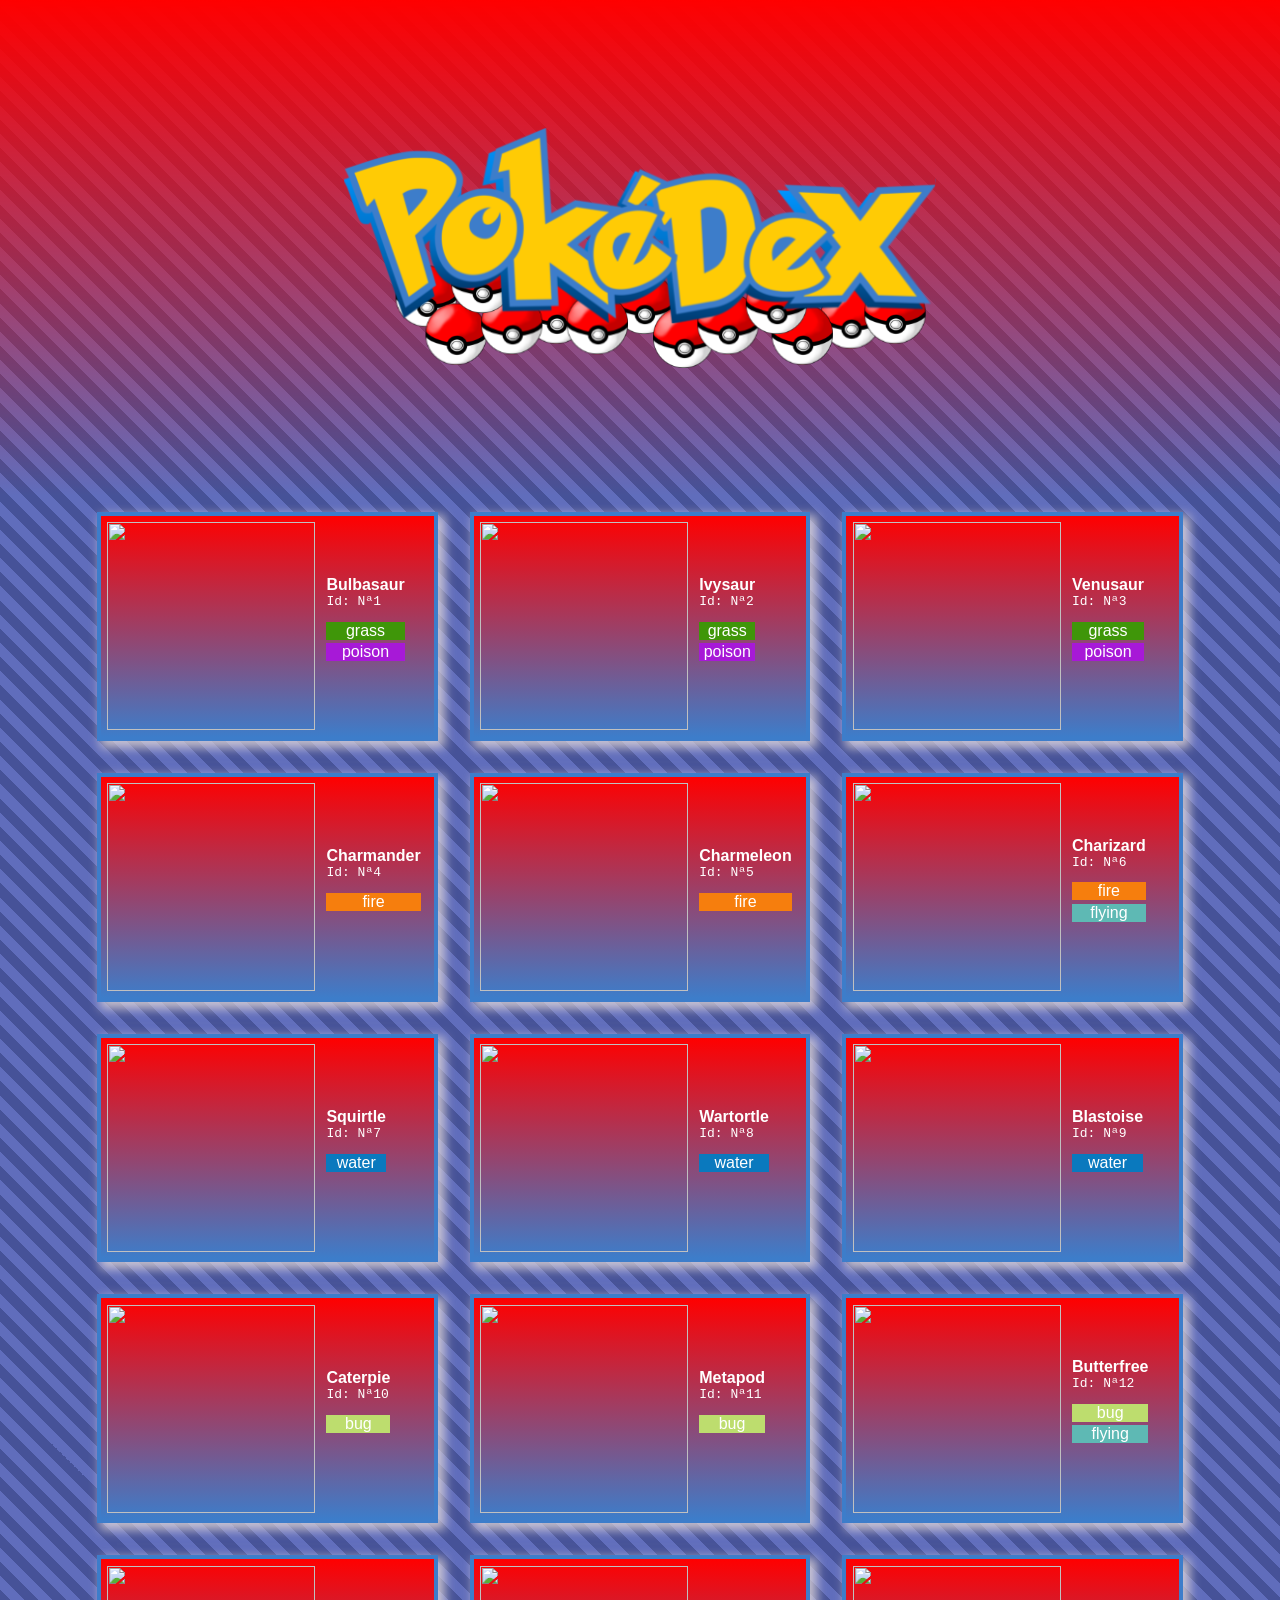
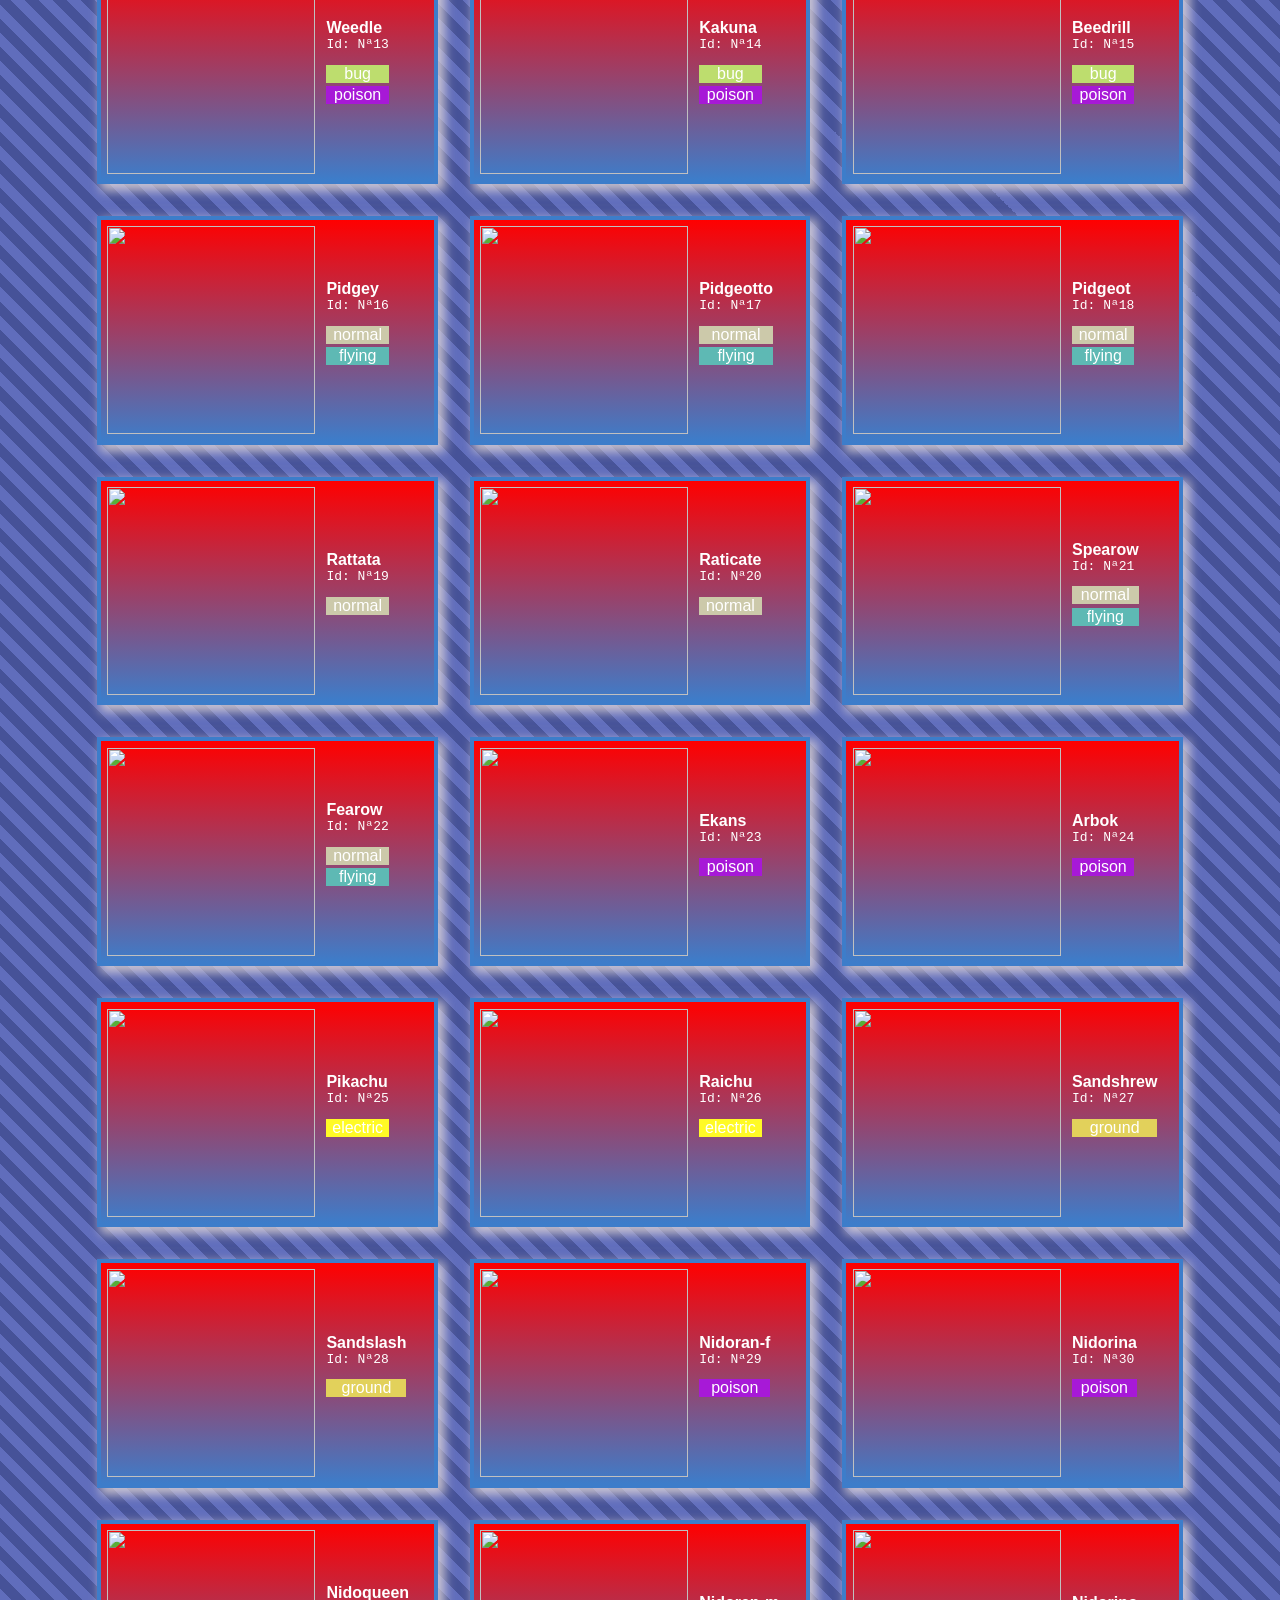
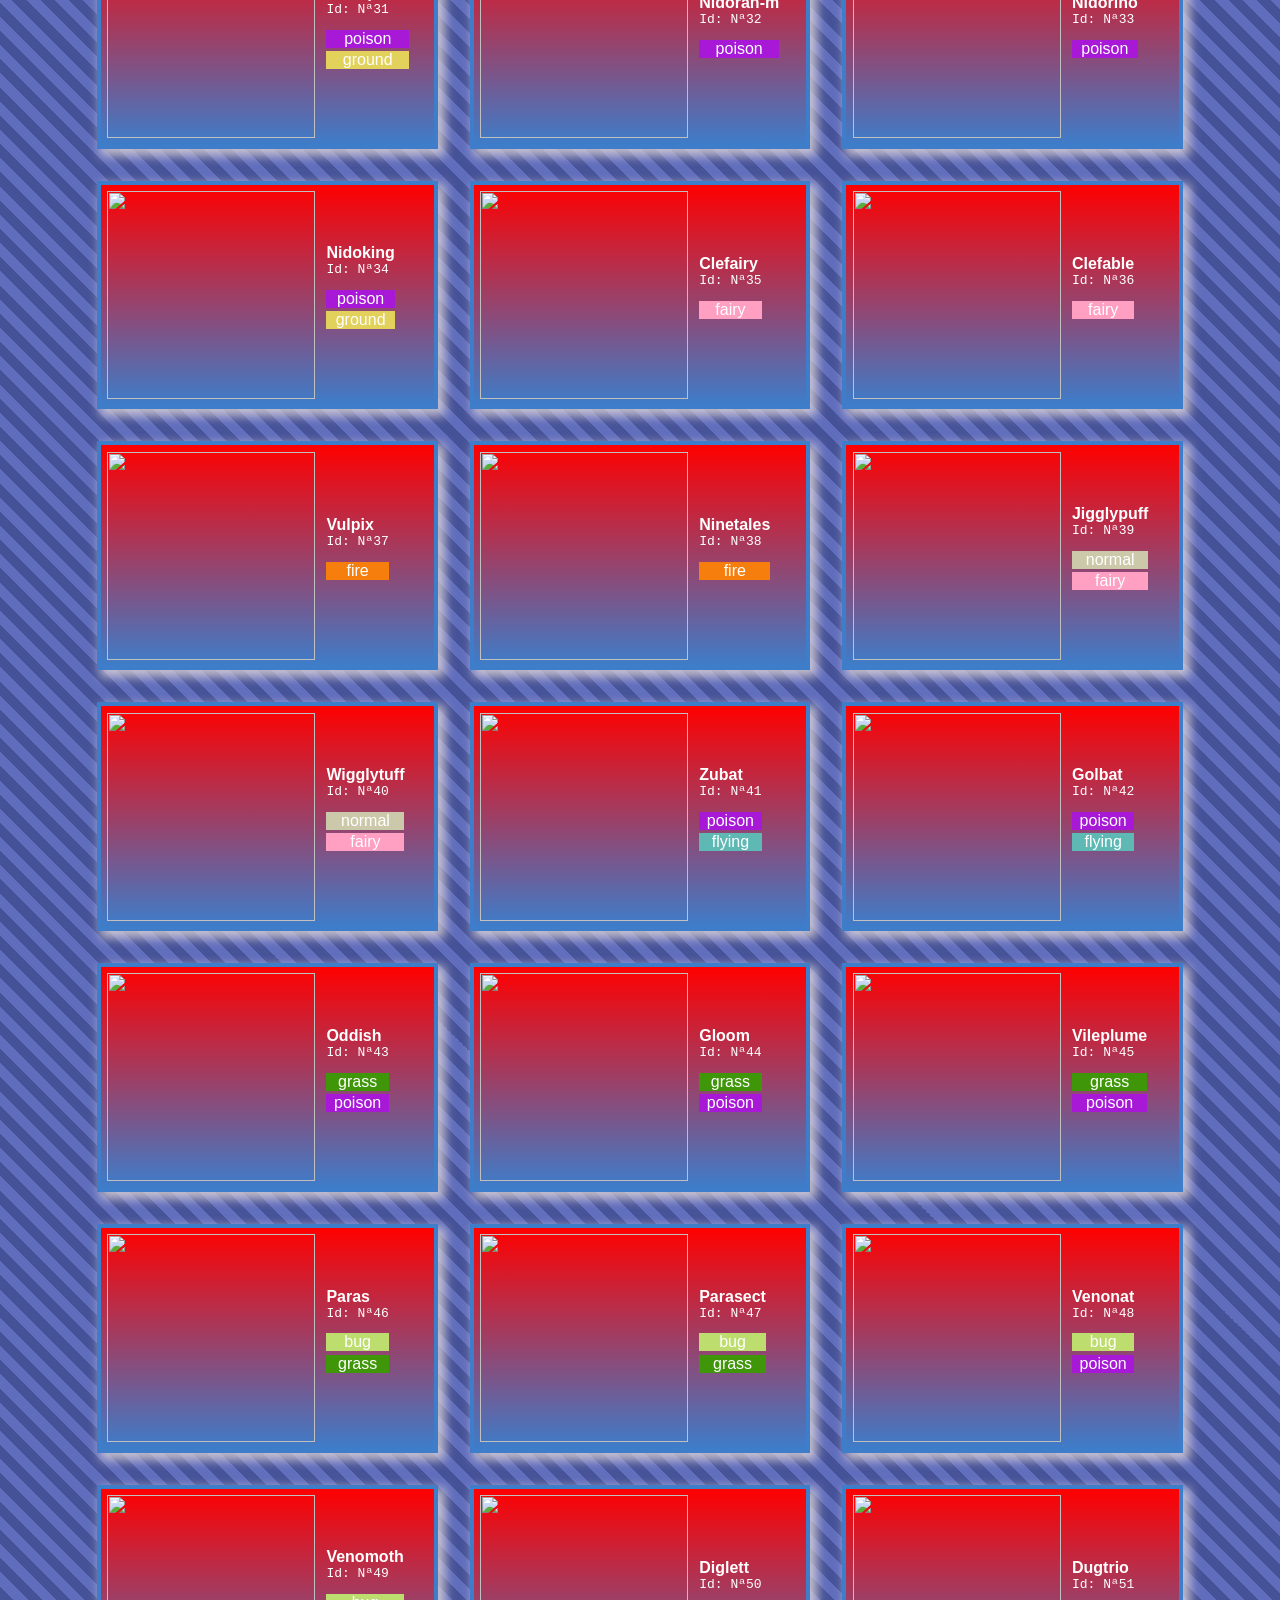
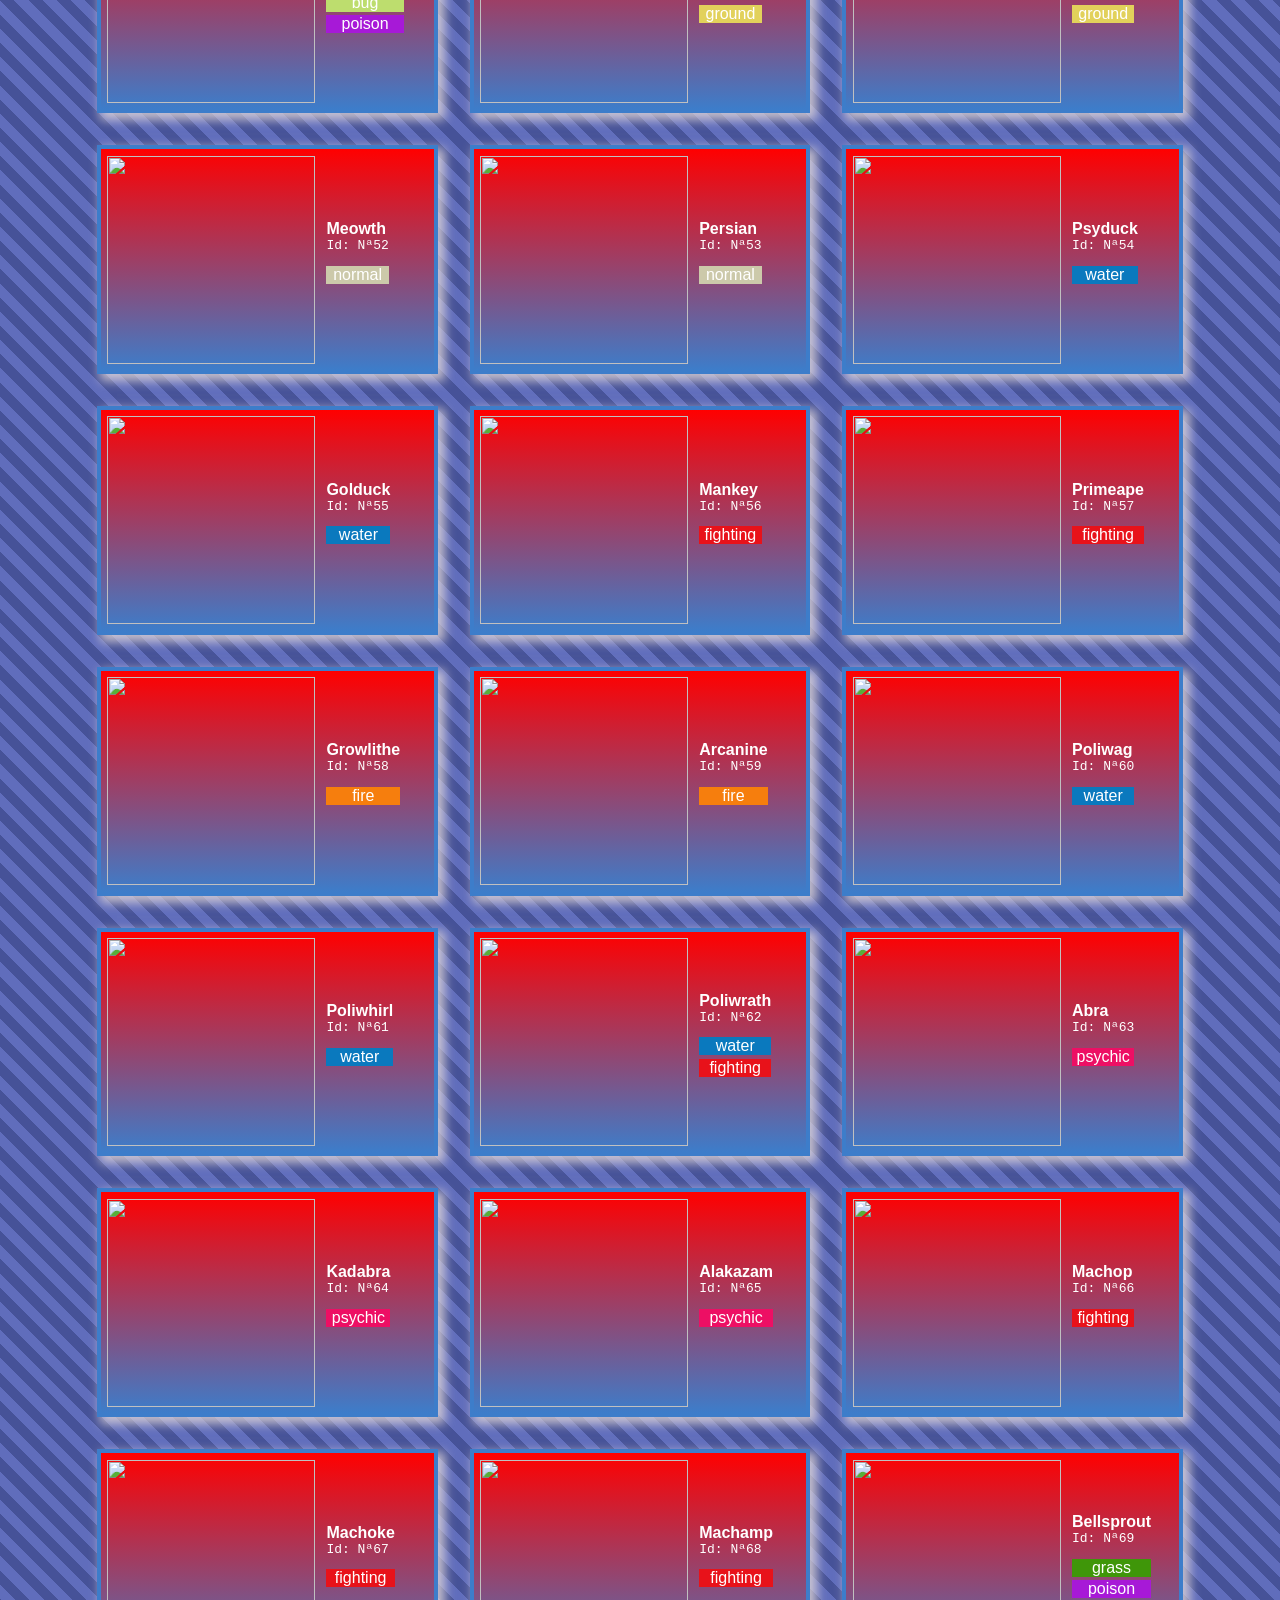
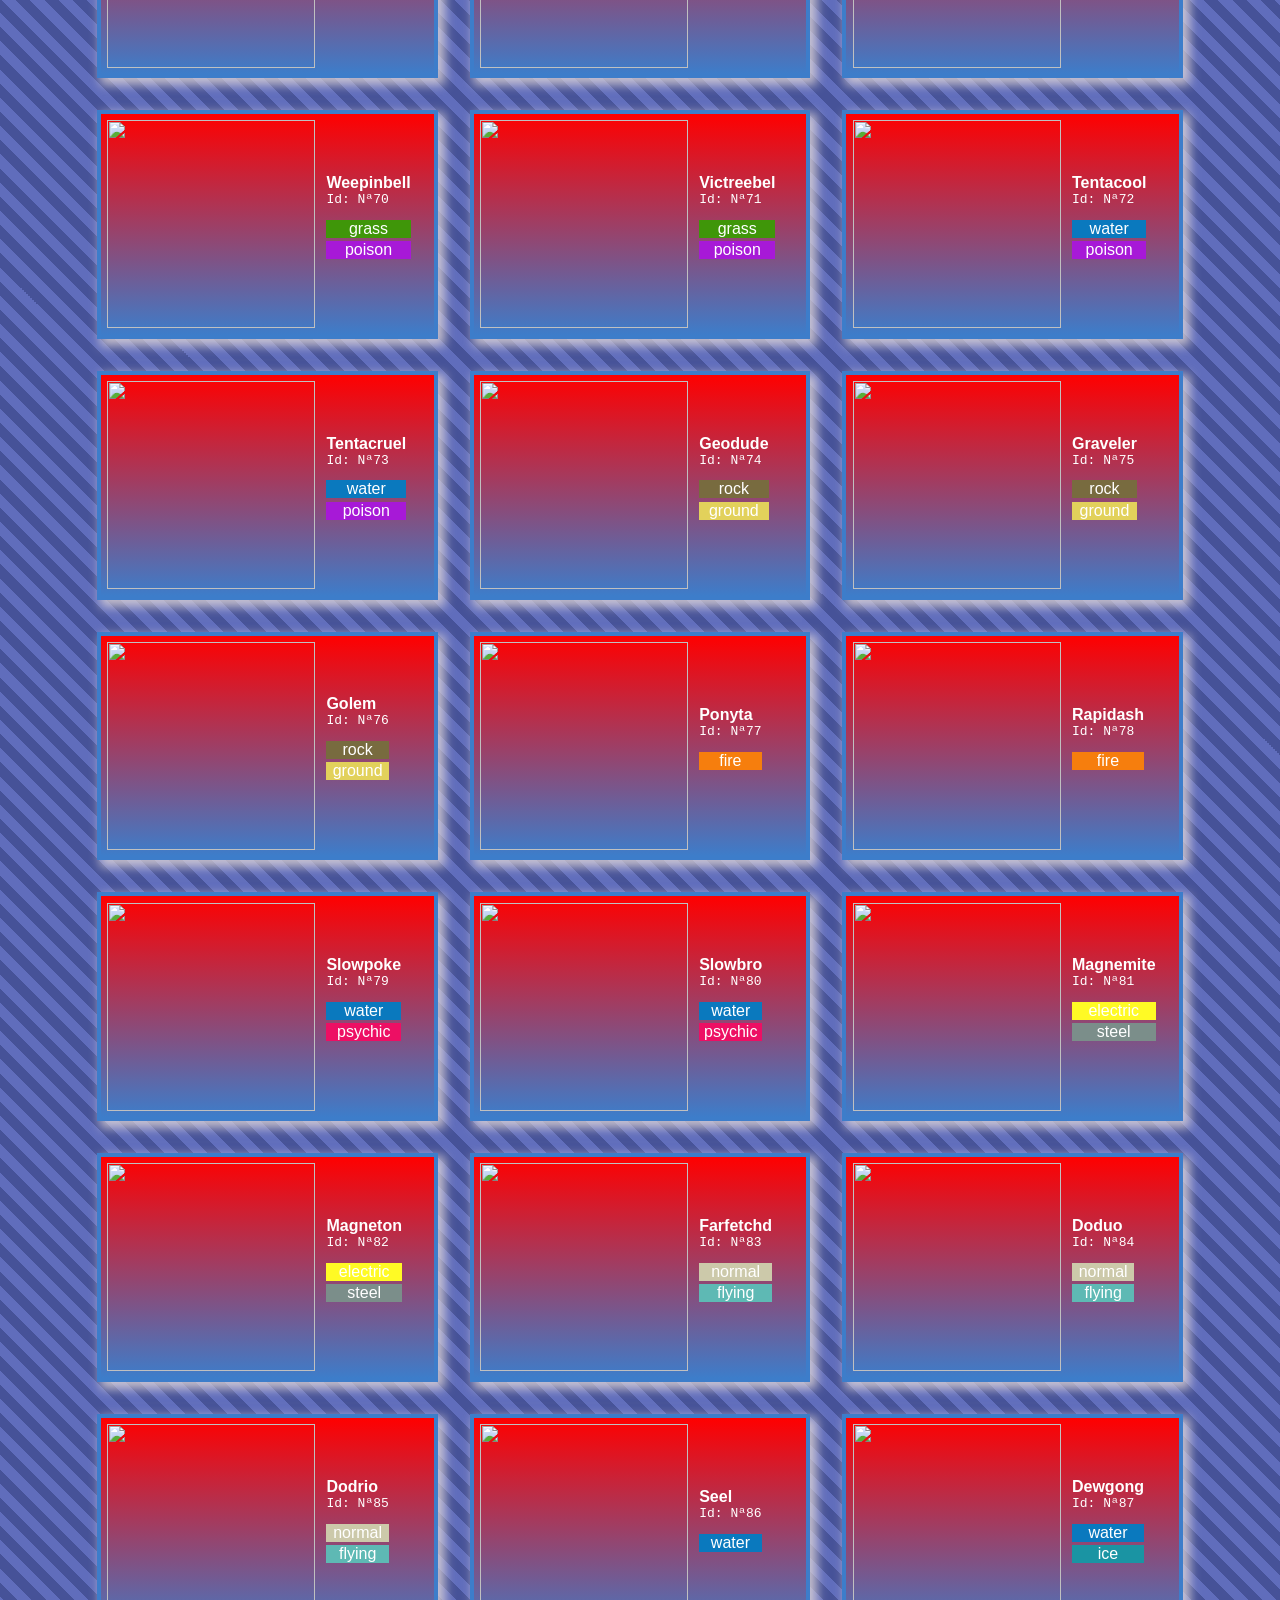
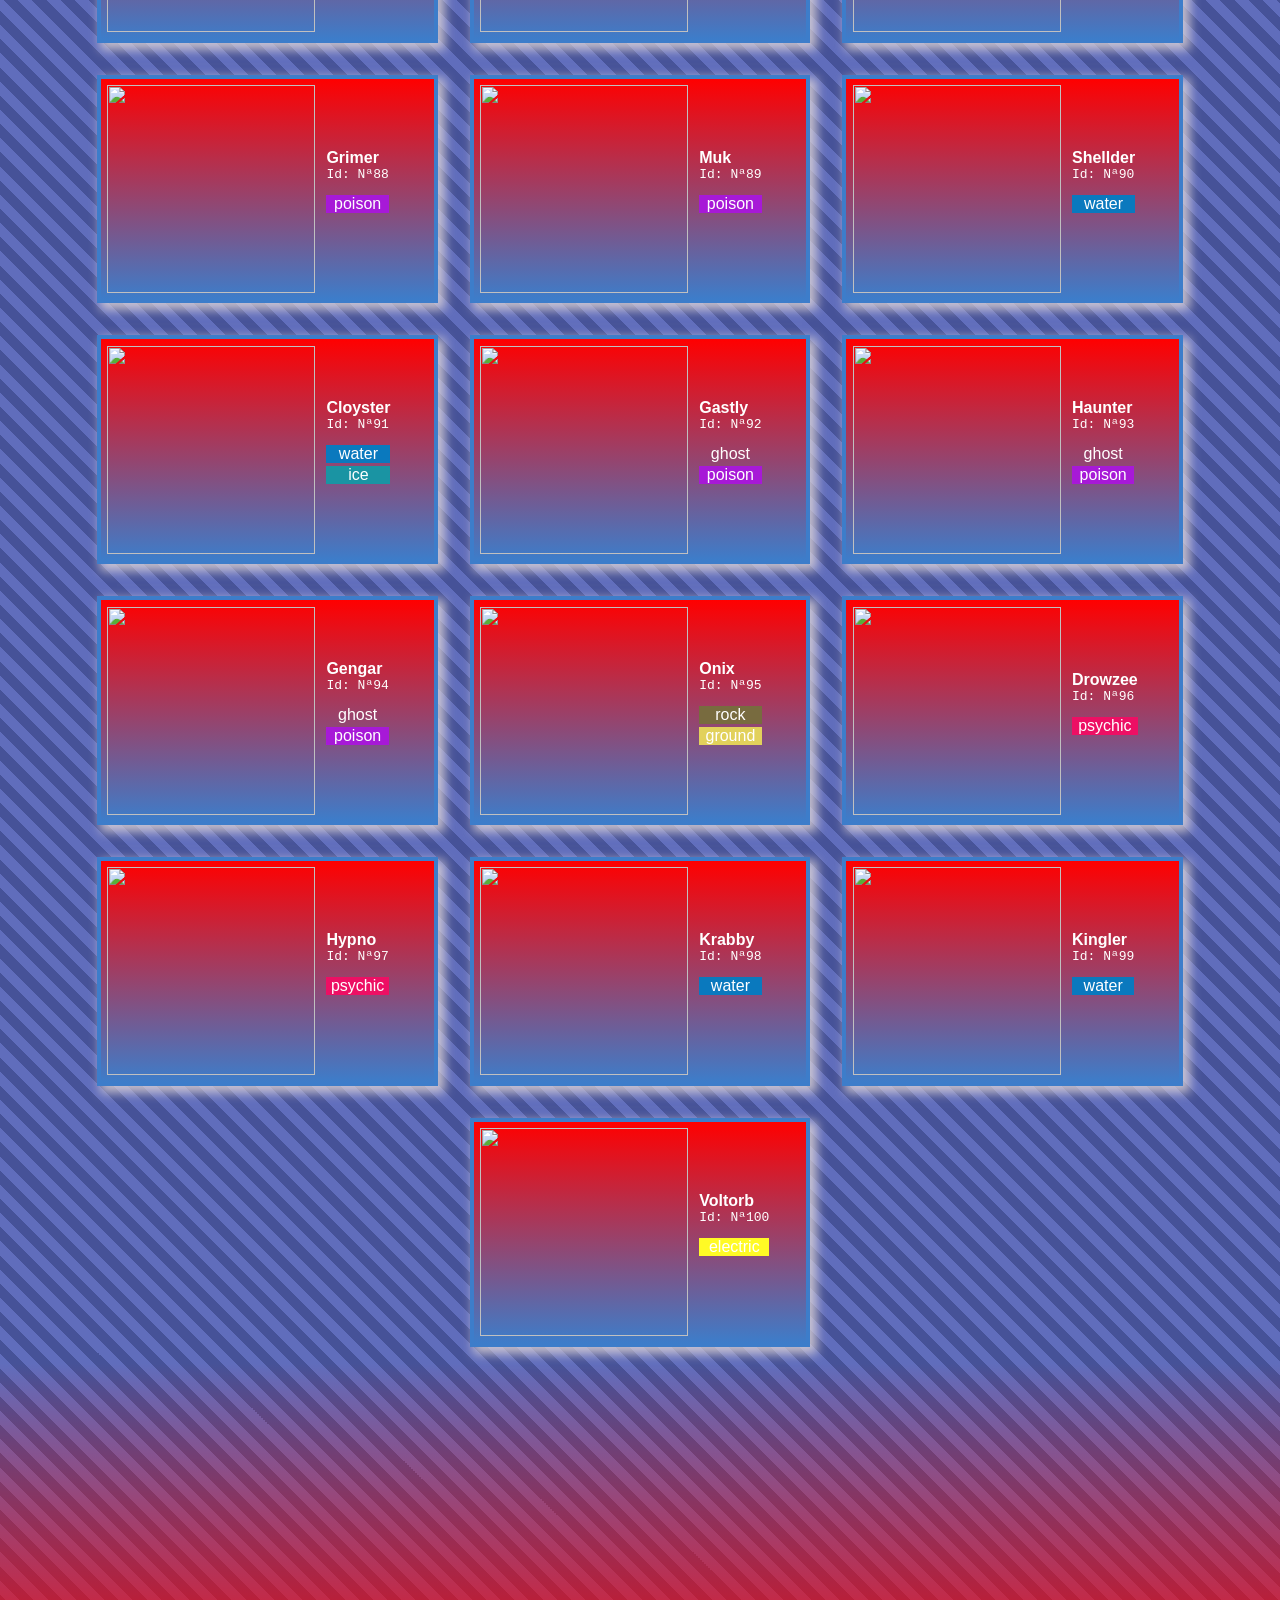
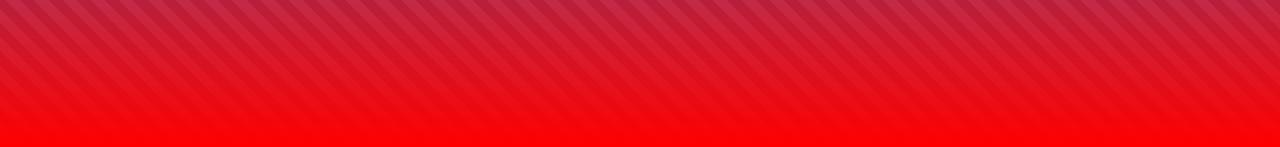
==== commit ec2ec519: "Giving style to buttons and table" ====
--- a/index.html
+++ b/index.html
@@ -16,949 +16,949 @@
     </header>
     <div class= "item">
       
-    <a class="pokemon" href="index.html">
+    <a class="pokemon" href="PokemonPages/bulbasaur.html">
         <img src="https://raw.githubusercontent.com/PokeAPI/sprites/master/sprites/pokemon/1.png" />
         <div class="data">
-          <div class="name">bulbasaur</div>
+          <div class="name">Bulbasaur</div>
           <div class="id">Id: Nª1</div>
           <div class="types"> 
     <div class="typeMargin grass">grass</div>
     <div class="typeMargin poison">poison</div></div>
         </div>
     </a>
-    <a class="pokemon" href="index.html">
+    <a class="pokemon" href="PokemonPages/ivysaur.html">
         <img src="https://raw.githubusercontent.com/PokeAPI/sprites/master/sprites/pokemon/2.png" />
         <div class="data">
-          <div class="name">ivysaur</div>
+          <div class="name">Ivysaur</div>
           <div class="id">Id: Nª2</div>
           <div class="types"> 
     <div class="typeMargin grass">grass</div>
     <div class="typeMargin poison">poison</div></div>
         </div>
     </a>
-    <a class="pokemon" href="index.html">
+    <a class="pokemon" href="PokemonPages/venusaur.html">
         <img src="https://raw.githubusercontent.com/PokeAPI/sprites/master/sprites/pokemon/3.png" />
         <div class="data">
-          <div class="name">venusaur</div>
+          <div class="name">Venusaur</div>
           <div class="id">Id: Nª3</div>
           <div class="types"> 
     <div class="typeMargin grass">grass</div>
     <div class="typeMargin poison">poison</div></div>
         </div>
     </a>
-    <a class="pokemon" href="index.html">
+    <a class="pokemon" href="PokemonPages/charmander.html">
         <img src="https://raw.githubusercontent.com/PokeAPI/sprites/master/sprites/pokemon/4.png" />
         <div class="data">
-          <div class="name">charmander</div>
+          <div class="name">Charmander</div>
           <div class="id">Id: Nª4</div>
           <div class="types"> 
     <div class="typeMargin fire">fire</div></div>
         </div>
     </a>
-    <a class="pokemon" href="index.html">
+    <a class="pokemon" href="PokemonPages/charmeleon.html">
         <img src="https://raw.githubusercontent.com/PokeAPI/sprites/master/sprites/pokemon/5.png" />
         <div class="data">
-          <div class="name">charmeleon</div>
+          <div class="name">Charmeleon</div>
           <div class="id">Id: Nª5</div>
           <div class="types"> 
     <div class="typeMargin fire">fire</div></div>
         </div>
     </a>
-    <a class="pokemon" href="index.html">
+    <a class="pokemon" href="PokemonPages/charizard.html">
         <img src="https://raw.githubusercontent.com/PokeAPI/sprites/master/sprites/pokemon/6.png" />
         <div class="data">
-          <div class="name">charizard</div>
+          <div class="name">Charizard</div>
           <div class="id">Id: Nª6</div>
           <div class="types"> 
     <div class="typeMargin fire">fire</div>
     <div class="typeMargin flying">flying</div></div>
         </div>
     </a>
-    <a class="pokemon" href="index.html">
+    <a class="pokemon" href="PokemonPages/squirtle.html">
         <img src="https://raw.githubusercontent.com/PokeAPI/sprites/master/sprites/pokemon/7.png" />
         <div class="data">
-          <div class="name">squirtle</div>
+          <div class="name">Squirtle</div>
           <div class="id">Id: Nª7</div>
           <div class="types"> 
     <div class="typeMargin water">water</div></div>
         </div>
     </a>
-    <a class="pokemon" href="index.html">
+    <a class="pokemon" href="PokemonPages/wartortle.html">
         <img src="https://raw.githubusercontent.com/PokeAPI/sprites/master/sprites/pokemon/8.png" />
         <div class="data">
-          <div class="name">wartortle</div>
+          <div class="name">Wartortle</div>
           <div class="id">Id: Nª8</div>
           <div class="types"> 
     <div class="typeMargin water">water</div></div>
         </div>
     </a>
-    <a class="pokemon" href="index.html">
+    <a class="pokemon" href="PokemonPages/blastoise.html">
         <img src="https://raw.githubusercontent.com/PokeAPI/sprites/master/sprites/pokemon/9.png" />
         <div class="data">
-          <div class="name">blastoise</div>
+          <div class="name">Blastoise</div>
           <div class="id">Id: Nª9</div>
           <div class="types"> 
     <div class="typeMargin water">water</div></div>
         </div>
     </a>
-    <a class="pokemon" href="index.html">
+    <a class="pokemon" href="PokemonPages/caterpie.html">
         <img src="https://raw.githubusercontent.com/PokeAPI/sprites/master/sprites/pokemon/10.png" />
         <div class="data">
-          <div class="name">caterpie</div>
+          <div class="name">Caterpie</div>
           <div class="id">Id: Nª10</div>
           <div class="types"> 
     <div class="typeMargin bug">bug</div></div>
         </div>
     </a>
-    <a class="pokemon" href="index.html">
+    <a class="pokemon" href="PokemonPages/metapod.html">
         <img src="https://raw.githubusercontent.com/PokeAPI/sprites/master/sprites/pokemon/11.png" />
         <div class="data">
-          <div class="name">metapod</div>
+          <div class="name">Metapod</div>
           <div class="id">Id: Nª11</div>
           <div class="types"> 
     <div class="typeMargin bug">bug</div></div>
         </div>
     </a>
-    <a class="pokemon" href="index.html">
+    <a class="pokemon" href="PokemonPages/butterfree.html">
         <img src="https://raw.githubusercontent.com/PokeAPI/sprites/master/sprites/pokemon/12.png" />
         <div class="data">
-          <div class="name">butterfree</div>
+          <div class="name">Butterfree</div>
           <div class="id">Id: Nª12</div>
           <div class="types"> 
     <div class="typeMargin bug">bug</div>
     <div class="typeMargin flying">flying</div></div>
         </div>
     </a>
-    <a class="pokemon" href="index.html">
+    <a class="pokemon" href="PokemonPages/weedle.html">
         <img src="https://raw.githubusercontent.com/PokeAPI/sprites/master/sprites/pokemon/13.png" />
         <div class="data">
-          <div class="name">weedle</div>
+          <div class="name">Weedle</div>
           <div class="id">Id: Nª13</div>
           <div class="types"> 
     <div class="typeMargin bug">bug</div>
     <div class="typeMargin poison">poison</div></div>
         </div>
     </a>
-    <a class="pokemon" href="index.html">
+    <a class="pokemon" href="PokemonPages/kakuna.html">
         <img src="https://raw.githubusercontent.com/PokeAPI/sprites/master/sprites/pokemon/14.png" />
         <div class="data">
-          <div class="name">kakuna</div>
+          <div class="name">Kakuna</div>
           <div class="id">Id: Nª14</div>
           <div class="types"> 
     <div class="typeMargin bug">bug</div>
     <div class="typeMargin poison">poison</div></div>
         </div>
     </a>
-    <a class="pokemon" href="index.html">
+    <a class="pokemon" href="PokemonPages/beedrill.html">
         <img src="https://raw.githubusercontent.com/PokeAPI/sprites/master/sprites/pokemon/15.png" />
         <div class="data">
-          <div class="name">beedrill</div>
+          <div class="name">Beedrill</div>
           <div class="id">Id: Nª15</div>
           <div class="types"> 
     <div class="typeMargin bug">bug</div>
     <div class="typeMargin poison">poison</div></div>
         </div>
     </a>
-    <a class="pokemon" href="index.html">
+    <a class="pokemon" href="PokemonPages/pidgey.html">
         <img src="https://raw.githubusercontent.com/PokeAPI/sprites/master/sprites/pokemon/16.png" />
         <div class="data">
-          <div class="name">pidgey</div>
+          <div class="name">Pidgey</div>
           <div class="id">Id: Nª16</div>
           <div class="types"> 
     <div class="typeMargin normal">normal</div>
     <div class="typeMargin flying">flying</div></div>
         </div>
     </a>
-    <a class="pokemon" href="index.html">
+    <a class="pokemon" href="PokemonPages/pidgeotto.html">
         <img src="https://raw.githubusercontent.com/PokeAPI/sprites/master/sprites/pokemon/17.png" />
         <div class="data">
-          <div class="name">pidgeotto</div>
+          <div class="name">Pidgeotto</div>
           <div class="id">Id: Nª17</div>
           <div class="types"> 
     <div class="typeMargin normal">normal</div>
     <div class="typeMargin flying">flying</div></div>
         </div>
     </a>
-    <a class="pokemon" href="index.html">
+    <a class="pokemon" href="PokemonPages/pidgeot.html">
         <img src="https://raw.githubusercontent.com/PokeAPI/sprites/master/sprites/pokemon/18.png" />
         <div class="data">
-          <div class="name">pidgeot</div>
+          <div class="name">Pidgeot</div>
           <div class="id">Id: Nª18</div>
           <div class="types"> 
     <div class="typeMargin normal">normal</div>
     <div class="typeMargin flying">flying</div></div>
         </div>
     </a>
-    <a class="pokemon" href="index.html">
+    <a class="pokemon" href="PokemonPages/rattata.html">
         <img src="https://raw.githubusercontent.com/PokeAPI/sprites/master/sprites/pokemon/19.png" />
         <div class="data">
-          <div class="name">rattata</div>
+          <div class="name">Rattata</div>
           <div class="id">Id: Nª19</div>
           <div class="types"> 
     <div class="typeMargin normal">normal</div></div>
         </div>
     </a>
-    <a class="pokemon" href="index.html">
+    <a class="pokemon" href="PokemonPages/raticate.html">
         <img src="https://raw.githubusercontent.com/PokeAPI/sprites/master/sprites/pokemon/20.png" />
         <div class="data">
-          <div class="name">raticate</div>
+          <div class="name">Raticate</div>
           <div class="id">Id: Nª20</div>
           <div class="types"> 
     <div class="typeMargin normal">normal</div></div>
         </div>
     </a>
-    <a class="pokemon" href="index.html">
+    <a class="pokemon" href="PokemonPages/spearow.html">
         <img src="https://raw.githubusercontent.com/PokeAPI/sprites/master/sprites/pokemon/21.png" />
         <div class="data">
-          <div class="name">spearow</div>
+          <div class="name">Spearow</div>
           <div class="id">Id: Nª21</div>
           <div class="types"> 
     <div class="typeMargin normal">normal</div>
     <div class="typeMargin flying">flying</div></div>
         </div>
     </a>
-    <a class="pokemon" href="index.html">
+    <a class="pokemon" href="PokemonPages/fearow.html">
         <img src="https://raw.githubusercontent.com/PokeAPI/sprites/master/sprites/pokemon/22.png" />
         <div class="data">
-          <div class="name">fearow</div>
+          <div class="name">Fearow</div>
           <div class="id">Id: Nª22</div>
           <div class="types"> 
     <div class="typeMargin normal">normal</div>
     <div class="typeMargin flying">flying</div></div>
         </div>
     </a>
-    <a class="pokemon" href="index.html">
+    <a class="pokemon" href="PokemonPages/ekans.html">
         <img src="https://raw.githubusercontent.com/PokeAPI/sprites/master/sprites/pokemon/23.png" />
         <div class="data">
-          <div class="name">ekans</div>
+          <div class="name">Ekans</div>
           <div class="id">Id: Nª23</div>
           <div class="types"> 
     <div class="typeMargin poison">poison</div></div>
         </div>
     </a>
-    <a class="pokemon" href="index.html">
+    <a class="pokemon" href="PokemonPages/arbok.html">
         <img src="https://raw.githubusercontent.com/PokeAPI/sprites/master/sprites/pokemon/24.png" />
         <div class="data">
-          <div class="name">arbok</div>
+          <div class="name">Arbok</div>
           <div class="id">Id: Nª24</div>
           <div class="types"> 
     <div class="typeMargin poison">poison</div></div>
         </div>
     </a>
-    <a class="pokemon" href="index.html">
+    <a class="pokemon" href="PokemonPages/pikachu.html">
         <img src="https://raw.githubusercontent.com/PokeAPI/sprites/master/sprites/pokemon/25.png" />
         <div class="data">
-          <div class="name">pikachu</div>
+          <div class="name">Pikachu</div>
           <div class="id">Id: Nª25</div>
           <div class="types"> 
     <div class="typeMargin electric">electric</div></div>
         </div>
     </a>
-    <a class="pokemon" href="index.html">
+    <a class="pokemon" href="PokemonPages/raichu.html">
         <img src="https://raw.githubusercontent.com/PokeAPI/sprites/master/sprites/pokemon/26.png" />
         <div class="data">
-          <div class="name">raichu</div>
+          <div class="name">Raichu</div>
           <div class="id">Id: Nª26</div>
           <div class="types"> 
     <div class="typeMargin electric">electric</div></div>
         </div>
     </a>
-    <a class="pokemon" href="index.html">
+    <a class="pokemon" href="PokemonPages/sandshrew.html">
         <img src="https://raw.githubusercontent.com/PokeAPI/sprites/master/sprites/pokemon/27.png" />
         <div class="data">
-          <div class="name">sandshrew</div>
+          <div class="name">Sandshrew</div>
           <div class="id">Id: Nª27</div>
           <div class="types"> 
     <div class="typeMargin ground">ground</div></div>
         </div>
     </a>
-    <a class="pokemon" href="index.html">
+    <a class="pokemon" href="PokemonPages/sandslash.html">
         <img src="https://raw.githubusercontent.com/PokeAPI/sprites/master/sprites/pokemon/28.png" />
         <div class="data">
-          <div class="name">sandslash</div>
+          <div class="name">Sandslash</div>
           <div class="id">Id: Nª28</div>
           <div class="types"> 
     <div class="typeMargin ground">ground</div></div>
         </div>
     </a>
-    <a class="pokemon" href="index.html">
+    <a class="pokemon" href="PokemonPages/nidoran-f.html">
         <img src="https://raw.githubusercontent.com/PokeAPI/sprites/master/sprites/pokemon/29.png" />
         <div class="data">
-          <div class="name">nidoran-f</div>
+          <div class="name">Nidoran-f</div>
           <div class="id">Id: Nª29</div>
           <div class="types"> 
     <div class="typeMargin poison">poison</div></div>
         </div>
     </a>
-    <a class="pokemon" href="index.html">
+    <a class="pokemon" href="PokemonPages/nidorina.html">
         <img src="https://raw.githubusercontent.com/PokeAPI/sprites/master/sprites/pokemon/30.png" />
         <div class="data">
-          <div class="name">nidorina</div>
+          <div class="name">Nidorina</div>
           <div class="id">Id: Nª30</div>
           <div class="types"> 
     <div class="typeMargin poison">poison</div></div>
         </div>
     </a>
-    <a class="pokemon" href="index.html">
+    <a class="pokemon" href="PokemonPages/nidoqueen.html">
         <img src="https://raw.githubusercontent.com/PokeAPI/sprites/master/sprites/pokemon/31.png" />
         <div class="data">
-          <div class="name">nidoqueen</div>
+          <div class="name">Nidoqueen</div>
           <div class="id">Id: Nª31</div>
           <div class="types"> 
     <div class="typeMargin poison">poison</div>
     <div class="typeMargin ground">ground</div></div>
         </div>
     </a>
-    <a class="pokemon" href="index.html">
+    <a class="pokemon" href="PokemonPages/nidoran-m.html">
         <img src="https://raw.githubusercontent.com/PokeAPI/sprites/master/sprites/pokemon/32.png" />
         <div class="data">
-          <div class="name">nidoran-m</div>
+          <div class="name">Nidoran-m</div>
           <div class="id">Id: Nª32</div>
           <div class="types"> 
     <div class="typeMargin poison">poison</div></div>
         </div>
     </a>
-    <a class="pokemon" href="index.html">
+    <a class="pokemon" href="PokemonPages/nidorino.html">
         <img src="https://raw.githubusercontent.com/PokeAPI/sprites/master/sprites/pokemon/33.png" />
         <div class="data">
-          <div class="name">nidorino</div>
+          <div class="name">Nidorino</div>
           <div class="id">Id: Nª33</div>
           <div class="types"> 
     <div class="typeMargin poison">poison</div></div>
         </div>
     </a>
-    <a class="pokemon" href="index.html">
+    <a class="pokemon" href="PokemonPages/nidoking.html">
         <img src="https://raw.githubusercontent.com/PokeAPI/sprites/master/sprites/pokemon/34.png" />
         <div class="data">
-          <div class="name">nidoking</div>
+          <div class="name">Nidoking</div>
           <div class="id">Id: Nª34</div>
           <div class="types"> 
     <div class="typeMargin poison">poison</div>
     <div class="typeMargin ground">ground</div></div>
         </div>
     </a>
-    <a class="pokemon" href="index.html">
+    <a class="pokemon" href="PokemonPages/clefairy.html">
         <img src="https://raw.githubusercontent.com/PokeAPI/sprites/master/sprites/pokemon/35.png" />
         <div class="data">
-          <div class="name">clefairy</div>
+          <div class="name">Clefairy</div>
           <div class="id">Id: Nª35</div>
           <div class="types"> 
     <div class="typeMargin fairy">fairy</div></div>
         </div>
     </a>
-    <a class="pokemon" href="index.html">
+    <a class="pokemon" href="PokemonPages/clefable.html">
         <img src="https://raw.githubusercontent.com/PokeAPI/sprites/master/sprites/pokemon/36.png" />
         <div class="data">
-          <div class="name">clefable</div>
+          <div class="name">Clefable</div>
           <div class="id">Id: Nª36</div>
           <div class="types"> 
     <div class="typeMargin fairy">fairy</div></div>
         </div>
     </a>
-    <a class="pokemon" href="index.html">
+    <a class="pokemon" href="PokemonPages/vulpix.html">
         <img src="https://raw.githubusercontent.com/PokeAPI/sprites/master/sprites/pokemon/37.png" />
         <div class="data">
-          <div class="name">vulpix</div>
+          <div class="name">Vulpix</div>
           <div class="id">Id: Nª37</div>
           <div class="types"> 
     <div class="typeMargin fire">fire</div></div>
         </div>
     </a>
-    <a class="pokemon" href="index.html">
+    <a class="pokemon" href="PokemonPages/ninetales.html">
         <img src="https://raw.githubusercontent.com/PokeAPI/sprites/master/sprites/pokemon/38.png" />
         <div class="data">
-          <div class="name">ninetales</div>
+          <div class="name">Ninetales</div>
           <div class="id">Id: Nª38</div>
           <div class="types"> 
     <div class="typeMargin fire">fire</div></div>
         </div>
     </a>
-    <a class="pokemon" href="index.html">
+    <a class="pokemon" href="PokemonPages/jigglypuff.html">
         <img src="https://raw.githubusercontent.com/PokeAPI/sprites/master/sprites/pokemon/39.png" />
         <div class="data">
-          <div class="name">jigglypuff</div>
+          <div class="name">Jigglypuff</div>
           <div class="id">Id: Nª39</div>
           <div class="types"> 
     <div class="typeMargin normal">normal</div>
     <div class="typeMargin fairy">fairy</div></div>
         </div>
     </a>
-    <a class="pokemon" href="index.html">
+    <a class="pokemon" href="PokemonPages/wigglytuff.html">
         <img src="https://raw.githubusercontent.com/PokeAPI/sprites/master/sprites/pokemon/40.png" />
         <div class="data">
-          <div class="name">wigglytuff</div>
+          <div class="name">Wigglytuff</div>
           <div class="id">Id: Nª40</div>
           <div class="types"> 
     <div class="typeMargin normal">normal</div>
     <div class="typeMargin fairy">fairy</div></div>
         </div>
     </a>
-    <a class="pokemon" href="index.html">
+    <a class="pokemon" href="PokemonPages/zubat.html">
         <img src="https://raw.githubusercontent.com/PokeAPI/sprites/master/sprites/pokemon/41.png" />
         <div class="data">
-          <div class="name">zubat</div>
+          <div class="name">Zubat</div>
           <div class="id">Id: Nª41</div>
           <div class="types"> 
     <div class="typeMargin poison">poison</div>
     <div class="typeMargin flying">flying</div></div>
         </div>
     </a>
-    <a class="pokemon" href="index.html">
+    <a class="pokemon" href="PokemonPages/golbat.html">
         <img src="https://raw.githubusercontent.com/PokeAPI/sprites/master/sprites/pokemon/42.png" />
         <div class="data">
-          <div class="name">golbat</div>
+          <div class="name">Golbat</div>
           <div class="id">Id: Nª42</div>
           <div class="types"> 
     <div class="typeMargin poison">poison</div>
     <div class="typeMargin flying">flying</div></div>
         </div>
     </a>
-    <a class="pokemon" href="index.html">
+    <a class="pokemon" href="PokemonPages/oddish.html">
         <img src="https://raw.githubusercontent.com/PokeAPI/sprites/master/sprites/pokemon/43.png" />
         <div class="data">
-          <div class="name">oddish</div>
+          <div class="name">Oddish</div>
           <div class="id">Id: Nª43</div>
           <div class="types"> 
     <div class="typeMargin grass">grass</div>
     <div class="typeMargin poison">poison</div></div>
         </div>
     </a>
-    <a class="pokemon" href="index.html">
+    <a class="pokemon" href="PokemonPages/gloom.html">
         <img src="https://raw.githubusercontent.com/PokeAPI/sprites/master/sprites/pokemon/44.png" />
         <div class="data">
-          <div class="name">gloom</div>
+          <div class="name">Gloom</div>
           <div class="id">Id: Nª44</div>
           <div class="types"> 
     <div class="typeMargin grass">grass</div>
     <div class="typeMargin poison">poison</div></div>
         </div>
     </a>
-    <a class="pokemon" href="index.html">
+    <a class="pokemon" href="PokemonPages/vileplume.html">
         <img src="https://raw.githubusercontent.com/PokeAPI/sprites/master/sprites/pokemon/45.png" />
         <div class="data">
-          <div class="name">vileplume</div>
+          <div class="name">Vileplume</div>
           <div class="id">Id: Nª45</div>
           <div class="types"> 
     <div class="typeMargin grass">grass</div>
     <div class="typeMargin poison">poison</div></div>
         </div>
     </a>
-    <a class="pokemon" href="index.html">
+    <a class="pokemon" href="PokemonPages/paras.html">
         <img src="https://raw.githubusercontent.com/PokeAPI/sprites/master/sprites/pokemon/46.png" />
         <div class="data">
-          <div class="name">paras</div>
+          <div class="name">Paras</div>
           <div class="id">Id: Nª46</div>
           <div class="types"> 
     <div class="typeMargin bug">bug</div>
     <div class="typeMargin grass">grass</div></div>
         </div>
     </a>
-    <a class="pokemon" href="index.html">
+    <a class="pokemon" href="PokemonPages/parasect.html">
         <img src="https://raw.githubusercontent.com/PokeAPI/sprites/master/sprites/pokemon/47.png" />
         <div class="data">
-          <div class="name">parasect</div>
+          <div class="name">Parasect</div>
           <div class="id">Id: Nª47</div>
           <div class="types"> 
     <div class="typeMargin bug">bug</div>
     <div class="typeMargin grass">grass</div></div>
         </div>
     </a>
-    <a class="pokemon" href="index.html">
+    <a class="pokemon" href="PokemonPages/venonat.html">
         <img src="https://raw.githubusercontent.com/PokeAPI/sprites/master/sprites/pokemon/48.png" />
         <div class="data">
-          <div class="name">venonat</div>
+          <div class="name">Venonat</div>
           <div class="id">Id: Nª48</div>
           <div class="types"> 
     <div class="typeMargin bug">bug</div>
     <div class="typeMargin poison">poison</div></div>
         </div>
     </a>
-    <a class="pokemon" href="index.html">
+    <a class="pokemon" href="PokemonPages/venomoth.html">
         <img src="https://raw.githubusercontent.com/PokeAPI/sprites/master/sprites/pokemon/49.png" />
         <div class="data">
-          <div class="name">venomoth</div>
+          <div class="name">Venomoth</div>
           <div class="id">Id: Nª49</div>
           <div class="types"> 
     <div class="typeMargin bug">bug</div>
     <div class="typeMargin poison">poison</div></div>
         </div>
     </a>
-    <a class="pokemon" href="index.html">
+    <a class="pokemon" href="PokemonPages/diglett.html">
         <img src="https://raw.githubusercontent.com/PokeAPI/sprites/master/sprites/pokemon/50.png" />
         <div class="data">
-          <div class="name">diglett</div>
+          <div class="name">Diglett</div>
           <div class="id">Id: Nª50</div>
           <div class="types"> 
     <div class="typeMargin ground">ground</div></div>
         </div>
     </a>
-    <a class="pokemon" href="index.html">
+    <a class="pokemon" href="PokemonPages/dugtrio.html">
         <img src="https://raw.githubusercontent.com/PokeAPI/sprites/master/sprites/pokemon/51.png" />
         <div class="data">
-          <div class="name">dugtrio</div>
+          <div class="name">Dugtrio</div>
           <div class="id">Id: Nª51</div>
           <div class="types"> 
     <div class="typeMargin ground">ground</div></div>
         </div>
     </a>
-    <a class="pokemon" href="index.html">
+    <a class="pokemon" href="PokemonPages/meowth.html">
         <img src="https://raw.githubusercontent.com/PokeAPI/sprites/master/sprites/pokemon/52.png" />
         <div class="data">
-          <div class="name">meowth</div>
+          <div class="name">Meowth</div>
           <div class="id">Id: Nª52</div>
           <div class="types"> 
     <div class="typeMargin normal">normal</div></div>
         </div>
     </a>
-    <a class="pokemon" href="index.html">
+    <a class="pokemon" href="PokemonPages/persian.html">
         <img src="https://raw.githubusercontent.com/PokeAPI/sprites/master/sprites/pokemon/53.png" />
         <div class="data">
-          <div class="name">persian</div>
+          <div class="name">Persian</div>
           <div class="id">Id: Nª53</div>
           <div class="types"> 
     <div class="typeMargin normal">normal</div></div>
         </div>
     </a>
-    <a class="pokemon" href="index.html">
+    <a class="pokemon" href="PokemonPages/psyduck.html">
         <img src="https://raw.githubusercontent.com/PokeAPI/sprites/master/sprites/pokemon/54.png" />
         <div class="data">
-          <div class="name">psyduck</div>
+          <div class="name">Psyduck</div>
           <div class="id">Id: Nª54</div>
           <div class="types"> 
     <div class="typeMargin water">water</div></div>
         </div>
     </a>
-    <a class="pokemon" href="index.html">
+    <a class="pokemon" href="PokemonPages/golduck.html">
         <img src="https://raw.githubusercontent.com/PokeAPI/sprites/master/sprites/pokemon/55.png" />
         <div class="data">
-          <div class="name">golduck</div>
+          <div class="name">Golduck</div>
           <div class="id">Id: Nª55</div>
           <div class="types"> 
     <div class="typeMargin water">water</div></div>
         </div>
     </a>
-    <a class="pokemon" href="index.html">
+    <a class="pokemon" href="PokemonPages/mankey.html">
         <img src="https://raw.githubusercontent.com/PokeAPI/sprites/master/sprites/pokemon/56.png" />
         <div class="data">
-          <div class="name">mankey</div>
+          <div class="name">Mankey</div>
           <div class="id">Id: Nª56</div>
           <div class="types"> 
     <div class="typeMargin fighting">fighting</div></div>
         </div>
     </a>
-    <a class="pokemon" href="index.html">
+    <a class="pokemon" href="PokemonPages/primeape.html">
         <img src="https://raw.githubusercontent.com/PokeAPI/sprites/master/sprites/pokemon/57.png" />
         <div class="data">
-          <div class="name">primeape</div>
+          <div class="name">Primeape</div>
           <div class="id">Id: Nª57</div>
           <div class="types"> 
     <div class="typeMargin fighting">fighting</div></div>
         </div>
     </a>
-    <a class="pokemon" href="index.html">
+    <a class="pokemon" href="PokemonPages/growlithe.html">
         <img src="https://raw.githubusercontent.com/PokeAPI/sprites/master/sprites/pokemon/58.png" />
         <div class="data">
-          <div class="name">growlithe</div>
+          <div class="name">Growlithe</div>
           <div class="id">Id: Nª58</div>
           <div class="types"> 
     <div class="typeMargin fire">fire</div></div>
         </div>
     </a>
-    <a class="pokemon" href="index.html">
+    <a class="pokemon" href="PokemonPages/arcanine.html">
         <img src="https://raw.githubusercontent.com/PokeAPI/sprites/master/sprites/pokemon/59.png" />
         <div class="data">
-          <div class="name">arcanine</div>
+          <div class="name">Arcanine</div>
           <div class="id">Id: Nª59</div>
           <div class="types"> 
     <div class="typeMargin fire">fire</div></div>
         </div>
     </a>
-    <a class="pokemon" href="index.html">
+    <a class="pokemon" href="PokemonPages/poliwag.html">
         <img src="https://raw.githubusercontent.com/PokeAPI/sprites/master/sprites/pokemon/60.png" />
         <div class="data">
-          <div class="name">poliwag</div>
+          <div class="name">Poliwag</div>
           <div class="id">Id: Nª60</div>
           <div class="types"> 
     <div class="typeMargin water">water</div></div>
         </div>
     </a>
-    <a class="pokemon" href="index.html">
+    <a class="pokemon" href="PokemonPages/poliwhirl.html">
         <img src="https://raw.githubusercontent.com/PokeAPI/sprites/master/sprites/pokemon/61.png" />
         <div class="data">
-          <div class="name">poliwhirl</div>
+          <div class="name">Poliwhirl</div>
           <div class="id">Id: Nª61</div>
           <div class="types"> 
     <div class="typeMargin water">water</div></div>
         </div>
     </a>
-    <a class="pokemon" href="index.html">
+    <a class="pokemon" href="PokemonPages/poliwrath.html">
         <img src="https://raw.githubusercontent.com/PokeAPI/sprites/master/sprites/pokemon/62.png" />
         <div class="data">
-          <div class="name">poliwrath</div>
+          <div class="name">Poliwrath</div>
           <div class="id">Id: Nª62</div>
           <div class="types"> 
     <div class="typeMargin water">water</div>
     <div class="typeMargin fighting">fighting</div></div>
         </div>
     </a>
-    <a class="pokemon" href="index.html">
+    <a class="pokemon" href="PokemonPages/abra.html">
         <img src="https://raw.githubusercontent.com/PokeAPI/sprites/master/sprites/pokemon/63.png" />
         <div class="data">
-          <div class="name">abra</div>
+          <div class="name">Abra</div>
           <div class="id">Id: Nª63</div>
           <div class="types"> 
     <div class="typeMargin psychic">psychic</div></div>
         </div>
     </a>
-    <a class="pokemon" href="index.html">
+    <a class="pokemon" href="PokemonPages/kadabra.html">
         <img src="https://raw.githubusercontent.com/PokeAPI/sprites/master/sprites/pokemon/64.png" />
         <div class="data">
-          <div class="name">kadabra</div>
+          <div class="name">Kadabra</div>
           <div class="id">Id: Nª64</div>
           <div class="types"> 
     <div class="typeMargin psychic">psychic</div></div>
         </div>
     </a>
-    <a class="pokemon" href="index.html">
+    <a class="pokemon" href="PokemonPages/alakazam.html">
         <img src="https://raw.githubusercontent.com/PokeAPI/sprites/master/sprites/pokemon/65.png" />
         <div class="data">
-          <div class="name">alakazam</div>
+          <div class="name">Alakazam</div>
           <div class="id">Id: Nª65</div>
           <div class="types"> 
     <div class="typeMargin psychic">psychic</div></div>
         </div>
     </a>
-    <a class="pokemon" href="index.html">
+    <a class="pokemon" href="PokemonPages/machop.html">
         <img src="https://raw.githubusercontent.com/PokeAPI/sprites/master/sprites/pokemon/66.png" />
         <div class="data">
-          <div class="name">machop</div>
+          <div class="name">Machop</div>
           <div class="id">Id: Nª66</div>
           <div class="types"> 
     <div class="typeMargin fighting">fighting</div></div>
         </div>
     </a>
-    <a class="pokemon" href="index.html">
+    <a class="pokemon" href="PokemonPages/machoke.html">
         <img src="https://raw.githubusercontent.com/PokeAPI/sprites/master/sprites/pokemon/67.png" />
         <div class="data">
-          <div class="name">machoke</div>
+          <div class="name">Machoke</div>
           <div class="id">Id: Nª67</div>
           <div class="types"> 
     <div class="typeMargin fighting">fighting</div></div>
         </div>
     </a>
-    <a class="pokemon" href="index.html">
+    <a class="pokemon" href="PokemonPages/machamp.html">
         <img src="https://raw.githubusercontent.com/PokeAPI/sprites/master/sprites/pokemon/68.png" />
         <div class="data">
-          <div class="name">machamp</div>
+          <div class="name">Machamp</div>
           <div class="id">Id: Nª68</div>
           <div class="types"> 
     <div class="typeMargin fighting">fighting</div></div>
         </div>
     </a>
-    <a class="pokemon" href="index.html">
+    <a class="pokemon" href="PokemonPages/bellsprout.html">
         <img src="https://raw.githubusercontent.com/PokeAPI/sprites/master/sprites/pokemon/69.png" />
         <div class="data">
-          <div class="name">bellsprout</div>
+          <div class="name">Bellsprout</div>
           <div class="id">Id: Nª69</div>
           <div class="types"> 
     <div class="typeMargin grass">grass</div>
     <div class="typeMargin poison">poison</div></div>
         </div>
     </a>
-    <a class="pokemon" href="index.html">
+    <a class="pokemon" href="PokemonPages/weepinbell.html">
         <img src="https://raw.githubusercontent.com/PokeAPI/sprites/master/sprites/pokemon/70.png" />
         <div class="data">
-          <div class="name">weepinbell</div>
+          <div class="name">Weepinbell</div>
           <div class="id">Id: Nª70</div>
           <div class="types"> 
     <div class="typeMargin grass">grass</div>
     <div class="typeMargin poison">poison</div></div>
         </div>
     </a>
-    <a class="pokemon" href="index.html">
+    <a class="pokemon" href="PokemonPages/victreebel.html">
         <img src="https://raw.githubusercontent.com/PokeAPI/sprites/master/sprites/pokemon/71.png" />
         <div class="data">
-          <div class="name">victreebel</div>
+          <div class="name">Victreebel</div>
           <div class="id">Id: Nª71</div>
           <div class="types"> 
     <div class="typeMargin grass">grass</div>
     <div class="typeMargin poison">poison</div></div>
         </div>
     </a>
-    <a class="pokemon" href="index.html">
+    <a class="pokemon" href="PokemonPages/tentacool.html">
         <img src="https://raw.githubusercontent.com/PokeAPI/sprites/master/sprites/pokemon/72.png" />
         <div class="data">
-          <div class="name">tentacool</div>
+          <div class="name">Tentacool</div>
           <div class="id">Id: Nª72</div>
           <div class="types"> 
     <div class="typeMargin water">water</div>
     <div class="typeMargin poison">poison</div></div>
         </div>
     </a>
-    <a class="pokemon" href="index.html">
+    <a class="pokemon" href="PokemonPages/tentacruel.html">
         <img src="https://raw.githubusercontent.com/PokeAPI/sprites/master/sprites/pokemon/73.png" />
         <div class="data">
-          <div class="name">tentacruel</div>
+          <div class="name">Tentacruel</div>
           <div class="id">Id: Nª73</div>
           <div class="types"> 
     <div class="typeMargin water">water</div>
     <div class="typeMargin poison">poison</div></div>
         </div>
     </a>
-    <a class="pokemon" href="index.html">
+    <a class="pokemon" href="PokemonPages/geodude.html">
         <img src="https://raw.githubusercontent.com/PokeAPI/sprites/master/sprites/pokemon/74.png" />
         <div class="data">
-          <div class="name">geodude</div>
+          <div class="name">Geodude</div>
           <div class="id">Id: Nª74</div>
           <div class="types"> 
     <div class="typeMargin rock">rock</div>
     <div class="typeMargin ground">ground</div></div>
         </div>
     </a>
-    <a class="pokemon" href="index.html">
+    <a class="pokemon" href="PokemonPages/graveler.html">
         <img src="https://raw.githubusercontent.com/PokeAPI/sprites/master/sprites/pokemon/75.png" />
         <div class="data">
-          <div class="name">graveler</div>
+          <div class="name">Graveler</div>
           <div class="id">Id: Nª75</div>
           <div class="types"> 
     <div class="typeMargin rock">rock</div>
     <div class="typeMargin ground">ground</div></div>
         </div>
     </a>
-    <a class="pokemon" href="index.html">
+    <a class="pokemon" href="PokemonPages/golem.html">
         <img src="https://raw.githubusercontent.com/PokeAPI/sprites/master/sprites/pokemon/76.png" />
         <div class="data">
-          <div class="name">golem</div>
+          <div class="name">Golem</div>
           <div class="id">Id: Nª76</div>
           <div class="types"> 
     <div class="typeMargin rock">rock</div>
     <div class="typeMargin ground">ground</div></div>
         </div>
     </a>
-    <a class="pokemon" href="index.html">
+    <a class="pokemon" href="PokemonPages/ponyta.html">
         <img src="https://raw.githubusercontent.com/PokeAPI/sprites/master/sprites/pokemon/77.png" />
         <div class="data">
-          <div class="name">ponyta</div>
+          <div class="name">Ponyta</div>
           <div class="id">Id: Nª77</div>
           <div class="types"> 
     <div class="typeMargin fire">fire</div></div>
         </div>
     </a>
-    <a class="pokemon" href="index.html">
+    <a class="pokemon" href="PokemonPages/rapidash.html">
         <img src="https://raw.githubusercontent.com/PokeAPI/sprites/master/sprites/pokemon/78.png" />
         <div class="data">
-          <div class="name">rapidash</div>
+          <div class="name">Rapidash</div>
           <div class="id">Id: Nª78</div>
           <div class="types"> 
     <div class="typeMargin fire">fire</div></div>
         </div>
     </a>
-    <a class="pokemon" href="index.html">
+    <a class="pokemon" href="PokemonPages/slowpoke.html">
         <img src="https://raw.githubusercontent.com/PokeAPI/sprites/master/sprites/pokemon/79.png" />
         <div class="data">
-          <div class="name">slowpoke</div>
+          <div class="name">Slowpoke</div>
           <div class="id">Id: Nª79</div>
           <div class="types"> 
     <div class="typeMargin water">water</div>
     <div class="typeMargin psychic">psychic</div></div>
         </div>
     </a>
-    <a class="pokemon" href="index.html">
+    <a class="pokemon" href="PokemonPages/slowbro.html">
         <img src="https://raw.githubusercontent.com/PokeAPI/sprites/master/sprites/pokemon/80.png" />
         <div class="data">
-          <div class="name">slowbro</div>
+          <div class="name">Slowbro</div>
           <div class="id">Id: Nª80</div>
           <div class="types"> 
     <div class="typeMargin water">water</div>
     <div class="typeMargin psychic">psychic</div></div>
         </div>
     </a>
-    <a class="pokemon" href="index.html">
+    <a class="pokemon" href="PokemonPages/magnemite.html">
         <img src="https://raw.githubusercontent.com/PokeAPI/sprites/master/sprites/pokemon/81.png" />
         <div class="data">
-          <div class="name">magnemite</div>
+          <div class="name">Magnemite</div>
           <div class="id">Id: Nª81</div>
           <div class="types"> 
     <div class="typeMargin electric">electric</div>
     <div class="typeMargin steel">steel</div></div>
         </div>
     </a>
-    <a class="pokemon" href="index.html">
+    <a class="pokemon" href="PokemonPages/magneton.html">
         <img src="https://raw.githubusercontent.com/PokeAPI/sprites/master/sprites/pokemon/82.png" />
         <div class="data">
-          <div class="name">magneton</div>
+          <div class="name">Magneton</div>
           <div class="id">Id: Nª82</div>
           <div class="types"> 
     <div class="typeMargin electric">electric</div>
     <div class="typeMargin steel">steel</div></div>
         </div>
     </a>
-    <a class="pokemon" href="index.html">
+    <a class="pokemon" href="PokemonPages/farfetchd.html">
         <img src="https://raw.githubusercontent.com/PokeAPI/sprites/master/sprites/pokemon/83.png" />
         <div class="data">
-          <div class="name">farfetchd</div>
+          <div class="name">Farfetchd</div>
           <div class="id">Id: Nª83</div>
           <div class="types"> 
     <div class="typeMargin normal">normal</div>
     <div class="typeMargin flying">flying</div></div>
         </div>
     </a>
-    <a class="pokemon" href="index.html">
+    <a class="pokemon" href="PokemonPages/doduo.html">
         <img src="https://raw.githubusercontent.com/PokeAPI/sprites/master/sprites/pokemon/84.png" />
         <div class="data">
-          <div class="name">doduo</div>
+          <div class="name">Doduo</div>
           <div class="id">Id: Nª84</div>
           <div class="types"> 
     <div class="typeMargin normal">normal</div>
     <div class="typeMargin flying">flying</div></div>
         </div>
     </a>
-    <a class="pokemon" href="index.html">
+    <a class="pokemon" href="PokemonPages/dodrio.html">
         <img src="https://raw.githubusercontent.com/PokeAPI/sprites/master/sprites/pokemon/85.png" />
         <div class="data">
-          <div class="name">dodrio</div>
+          <div class="name">Dodrio</div>
           <div class="id">Id: Nª85</div>
           <div class="types"> 
     <div class="typeMargin normal">normal</div>
     <div class="typeMargin flying">flying</div></div>
         </div>
     </a>
-    <a class="pokemon" href="index.html">
+    <a class="pokemon" href="PokemonPages/seel.html">
         <img src="https://raw.githubusercontent.com/PokeAPI/sprites/master/sprites/pokemon/86.png" />
         <div class="data">
-          <div class="name">seel</div>
+          <div class="name">Seel</div>
           <div class="id">Id: Nª86</div>
           <div class="types"> 
     <div class="typeMargin water">water</div></div>
         </div>
     </a>
-    <a class="pokemon" href="index.html">
+    <a class="pokemon" href="PokemonPages/dewgong.html">
         <img src="https://raw.githubusercontent.com/PokeAPI/sprites/master/sprites/pokemon/87.png" />
         <div class="data">
-          <div class="name">dewgong</div>
+          <div class="name">Dewgong</div>
           <div class="id">Id: Nª87</div>
           <div class="types"> 
     <div class="typeMargin water">water</div>
     <div class="typeMargin ice">ice</div></div>
         </div>
     </a>
-    <a class="pokemon" href="index.html">
+    <a class="pokemon" href="PokemonPages/grimer.html">
         <img src="https://raw.githubusercontent.com/PokeAPI/sprites/master/sprites/pokemon/88.png" />
         <div class="data">
-          <div class="name">grimer</div>
+          <div class="name">Grimer</div>
           <div class="id">Id: Nª88</div>
           <div class="types"> 
     <div class="typeMargin poison">poison</div></div>
         </div>
     </a>
-    <a class="pokemon" href="index.html">
+    <a class="pokemon" href="PokemonPages/muk.html">
         <img src="https://raw.githubusercontent.com/PokeAPI/sprites/master/sprites/pokemon/89.png" />
         <div class="data">
-          <div class="name">muk</div>
+          <div class="name">Muk</div>
           <div class="id">Id: Nª89</div>
           <div class="types"> 
     <div class="typeMargin poison">poison</div></div>
         </div>
     </a>
-    <a class="pokemon" href="index.html">
+    <a class="pokemon" href="PokemonPages/shellder.html">
         <img src="https://raw.githubusercontent.com/PokeAPI/sprites/master/sprites/pokemon/90.png" />
         <div class="data">
-          <div class="name">shellder</div>
+          <div class="name">Shellder</div>
           <div class="id">Id: Nª90</div>
           <div class="types"> 
     <div class="typeMargin water">water</div></div>
         </div>
     </a>
-    <a class="pokemon" href="index.html">
+    <a class="pokemon" href="PokemonPages/cloyster.html">
         <img src="https://raw.githubusercontent.com/PokeAPI/sprites/master/sprites/pokemon/91.png" />
         <div class="data">
-          <div class="name">cloyster</div>
+          <div class="name">Cloyster</div>
           <div class="id">Id: Nª91</div>
           <div class="types"> 
     <div class="typeMargin water">water</div>
     <div class="typeMargin ice">ice</div></div>
         </div>
     </a>
-    <a class="pokemon" href="index.html">
+    <a class="pokemon" href="PokemonPages/gastly.html">
         <img src="https://raw.githubusercontent.com/PokeAPI/sprites/master/sprites/pokemon/92.png" />
         <div class="data">
-          <div class="name">gastly</div>
+          <div class="name">Gastly</div>
           <div class="id">Id: Nª92</div>
           <div class="types"> 
     <div class="typeMargin ghost">ghost</div>
     <div class="typeMargin poison">poison</div></div>
         </div>
     </a>
-    <a class="pokemon" href="index.html">
+    <a class="pokemon" href="PokemonPages/haunter.html">
         <img src="https://raw.githubusercontent.com/PokeAPI/sprites/master/sprites/pokemon/93.png" />
         <div class="data">
-          <div class="name">haunter</div>
+          <div class="name">Haunter</div>
           <div class="id">Id: Nª93</div>
           <div class="types"> 
     <div class="typeMargin ghost">ghost</div>
     <div class="typeMargin poison">poison</div></div>
         </div>
     </a>
-    <a class="pokemon" href="index.html">
+    <a class="pokemon" href="PokemonPages/gengar.html">
         <img src="https://raw.githubusercontent.com/PokeAPI/sprites/master/sprites/pokemon/94.png" />
         <div class="data">
-          <div class="name">gengar</div>
+          <div class="name">Gengar</div>
           <div class="id">Id: Nª94</div>
           <div class="types"> 
     <div class="typeMargin ghost">ghost</div>
     <div class="typeMargin poison">poison</div></div>
         </div>
     </a>
-    <a class="pokemon" href="index.html">
+    <a class="pokemon" href="PokemonPages/onix.html">
         <img src="https://raw.githubusercontent.com/PokeAPI/sprites/master/sprites/pokemon/95.png" />
         <div class="data">
-          <div class="name">onix</div>
+          <div class="name">Onix</div>
           <div class="id">Id: Nª95</div>
           <div class="types"> 
     <div class="typeMargin rock">rock</div>
     <div class="typeMargin ground">ground</div></div>
         </div>
     </a>
-    <a class="pokemon" href="index.html">
+    <a class="pokemon" href="PokemonPages/drowzee.html">
         <img src="https://raw.githubusercontent.com/PokeAPI/sprites/master/sprites/pokemon/96.png" />
         <div class="data">
-          <div class="name">drowzee</div>
+          <div class="name">Drowzee</div>
           <div class="id">Id: Nª96</div>
           <div class="types"> 
     <div class="typeMargin psychic">psychic</div></div>
         </div>
     </a>
-    <a class="pokemon" href="index.html">
+    <a class="pokemon" href="PokemonPages/hypno.html">
         <img src="https://raw.githubusercontent.com/PokeAPI/sprites/master/sprites/pokemon/97.png" />
         <div class="data">
-          <div class="name">hypno</div>
+          <div class="name">Hypno</div>
           <div class="id">Id: Nª97</div>
           <div class="types"> 
     <div class="typeMargin psychic">psychic</div></div>
         </div>
     </a>
-    <a class="pokemon" href="index.html">
+    <a class="pokemon" href="PokemonPages/krabby.html">
         <img src="https://raw.githubusercontent.com/PokeAPI/sprites/master/sprites/pokemon/98.png" />
         <div class="data">
-          <div class="name">krabby</div>
+          <div class="name">Krabby</div>
           <div class="id">Id: Nª98</div>
           <div class="types"> 
     <div class="typeMargin water">water</div></div>
         </div>
     </a>
-    <a class="pokemon" href="index.html">
+    <a class="pokemon" href="PokemonPages/kingler.html">
         <img src="https://raw.githubusercontent.com/PokeAPI/sprites/master/sprites/pokemon/99.png" />
         <div class="data">
-          <div class="name">kingler</div>
+          <div class="name">Kingler</div>
           <div class="id">Id: Nª99</div>
           <div class="types"> 
     <div class="typeMargin water">water</div></div>
         </div>
     </a>
-    <a class="pokemon" href="index.html">
+    <a class="pokemon" href="PokemonPages/voltorb.html">
         <img src="https://raw.githubusercontent.com/PokeAPI/sprites/master/sprites/pokemon/100.png" />
         <div class="data">
-          <div class="name">voltorb</div>
+          <div class="name">Voltorb</div>
           <div class="id">Id: Nª100</div>
           <div class="types"> 
     <div class="typeMargin electric">electric</div></div>
--- a/style.css
+++ b/style.css
@@ -34,7 +34,7 @@
 }
 
 a:visited {
-    color: black;
+    color: white;
 }
 
 .item {
@@ -44,6 +44,7 @@
 }
 
 .pokemon {
+  color:white;
   width: 20rem;
   margin: 1rem;
   font-family: sans-serif;
@@ -53,7 +54,7 @@
   padding: 0.4rem;
   border: 0.3rem solid #3d7dca;
   box-shadow: 5px 5px 10px 2px rgba(226, 216, 216, 0.8);
-  background-color: white;
+  background-image: linear-gradient(red, #3d7dca);
 }
 
 .pokemon:hover {
@@ -187,3 +188,100 @@
     background-color: grey;
   }
 
+
+
+
+
+
+
+  .itemInfo {
+    margin: 0;
+    position: absolute;
+    top: 50%;
+    left: 50%;
+    -ms-transform: translate(-50%, -50%);
+    transform: translate(-50%, -50%);
+  
+    width: 80%;
+    max-width: 40rem;
+    height: 80%;
+    max-height: 50rem;
+  
+    display: flex;
+    flex-direction: column;
+    align-items: center;
+    gap: 4rem;
+  }
+  
+  .pokemonInfo {
+    color: white;
+    font-family: sans-serif;
+    background-image: linear-gradient(red, #3d7dca);
+    border: 0.5rem solid #3d7dca;
+    box-shadow: 5px 5px 10px 2px rgba(226, 216, 216, 0.8);
+  
+    display: flex;
+    flex-direction: column;
+    align-items: center;
+  
+    padding: 3rem;
+  }
+  
+  .pokemonInfo img {
+    max-width: 20rem;
+    width: 200%;
+  }
+  
+  .pokemonInfo .name {
+    font-size: 5rem;
+  }
+  
+  .statistics {
+    grid-column:  1/3;
+  }
+
+  .cry {
+    grid-column:  1/3;
+  }
+
+  .button {
+    color: white;
+    font-family: sans-serif;
+    background-color: #3d7dca;
+    border: 0.5rem solid #3d7dca;
+    box-shadow: 5px 5px 10px 2px rgba(226, 216, 216, 0.8);
+    width: 20%;
+  
+    text-align: center;
+  }
+
+  .dataInfo {
+    display: grid;
+    grid-template-columns: 1fr 1fr;
+    justify-items: space-evenly;
+    gap: 2rem;
+  }
+
+  table, th, td {
+    border: 0.2rem solid white;
+  }
+
+  th, td{
+    padding: 0.3rem 1rem;
+  }
+
+  table{
+    border-collapse: collapse;
+    width: 100%;
+    text-align: center;
+    color: white;
+  }
+
+  input {
+    color: white;
+    font-family: sans-serif;
+    border: 0.2rem solid white;
+    background-color: rgba(255, 255, 255, 0);
+    font-size: 1rem;
+    padding: 0.3rem 1rem;
+  }
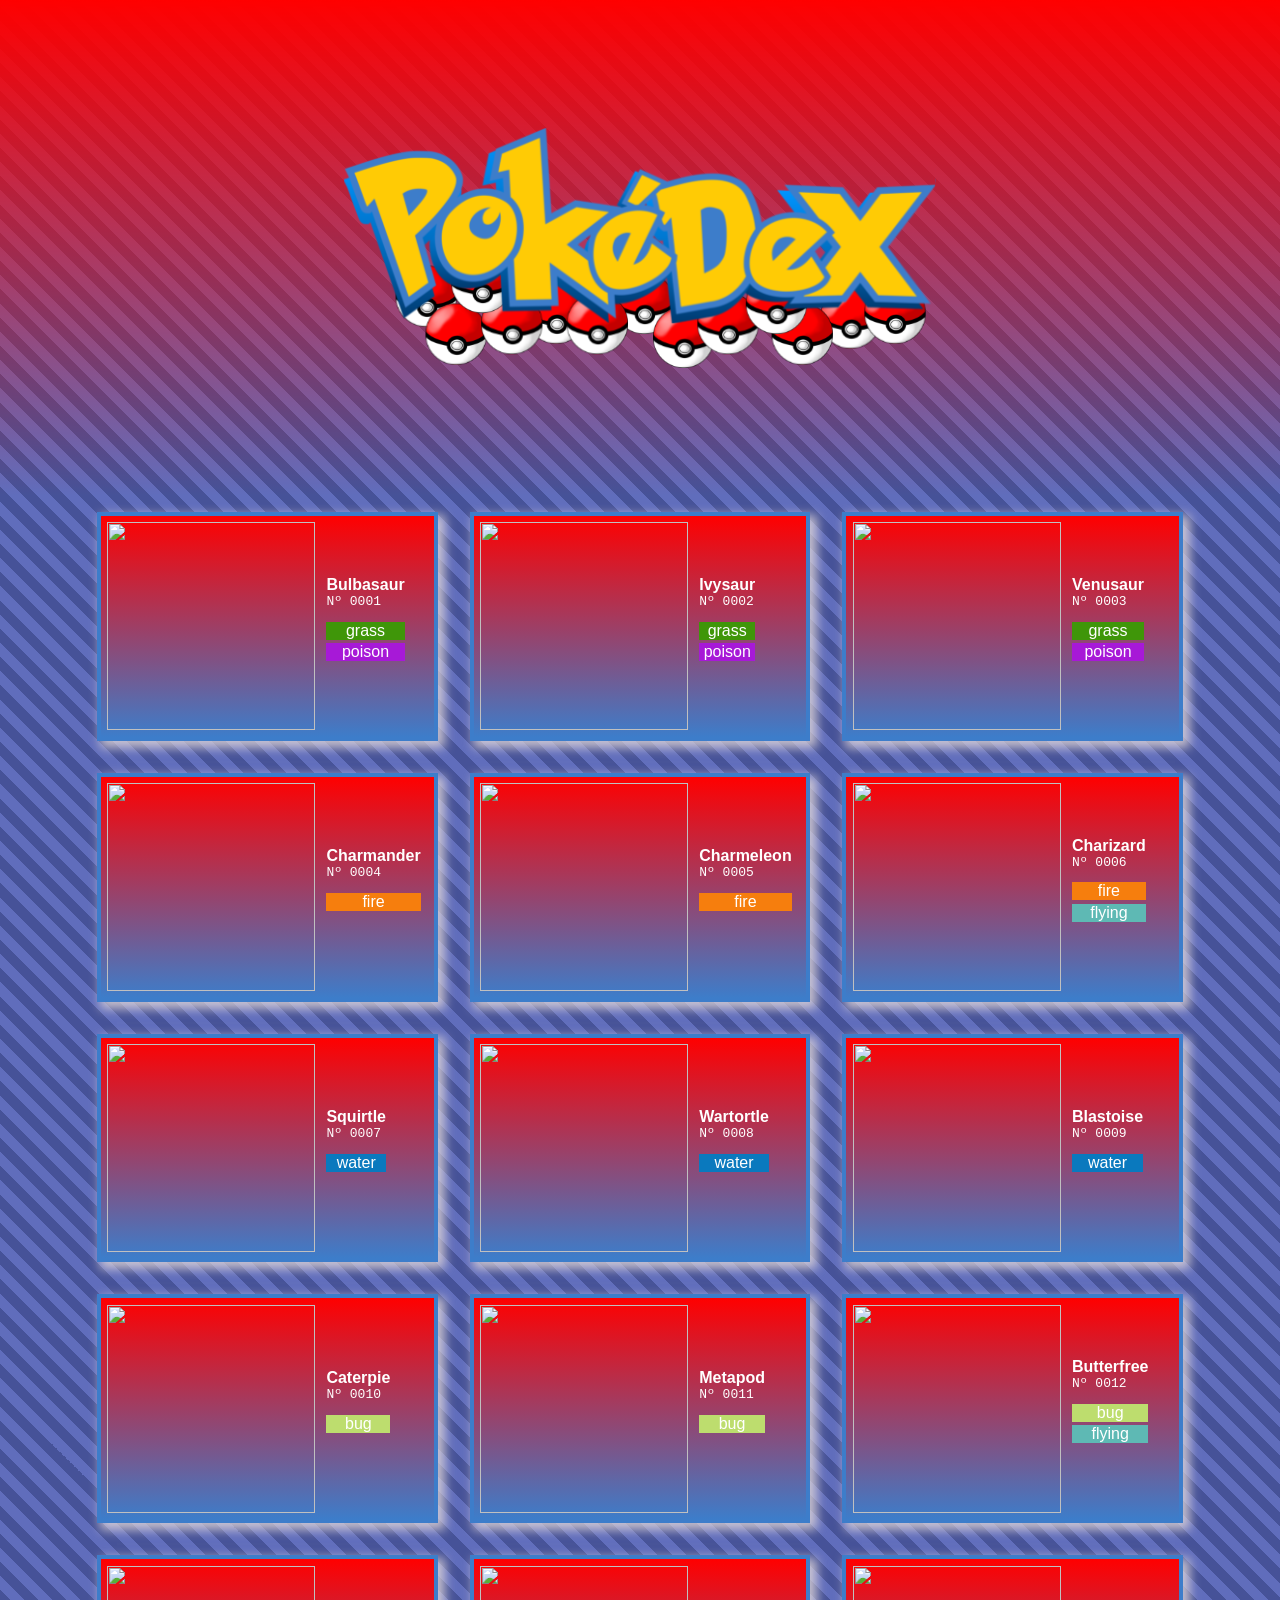
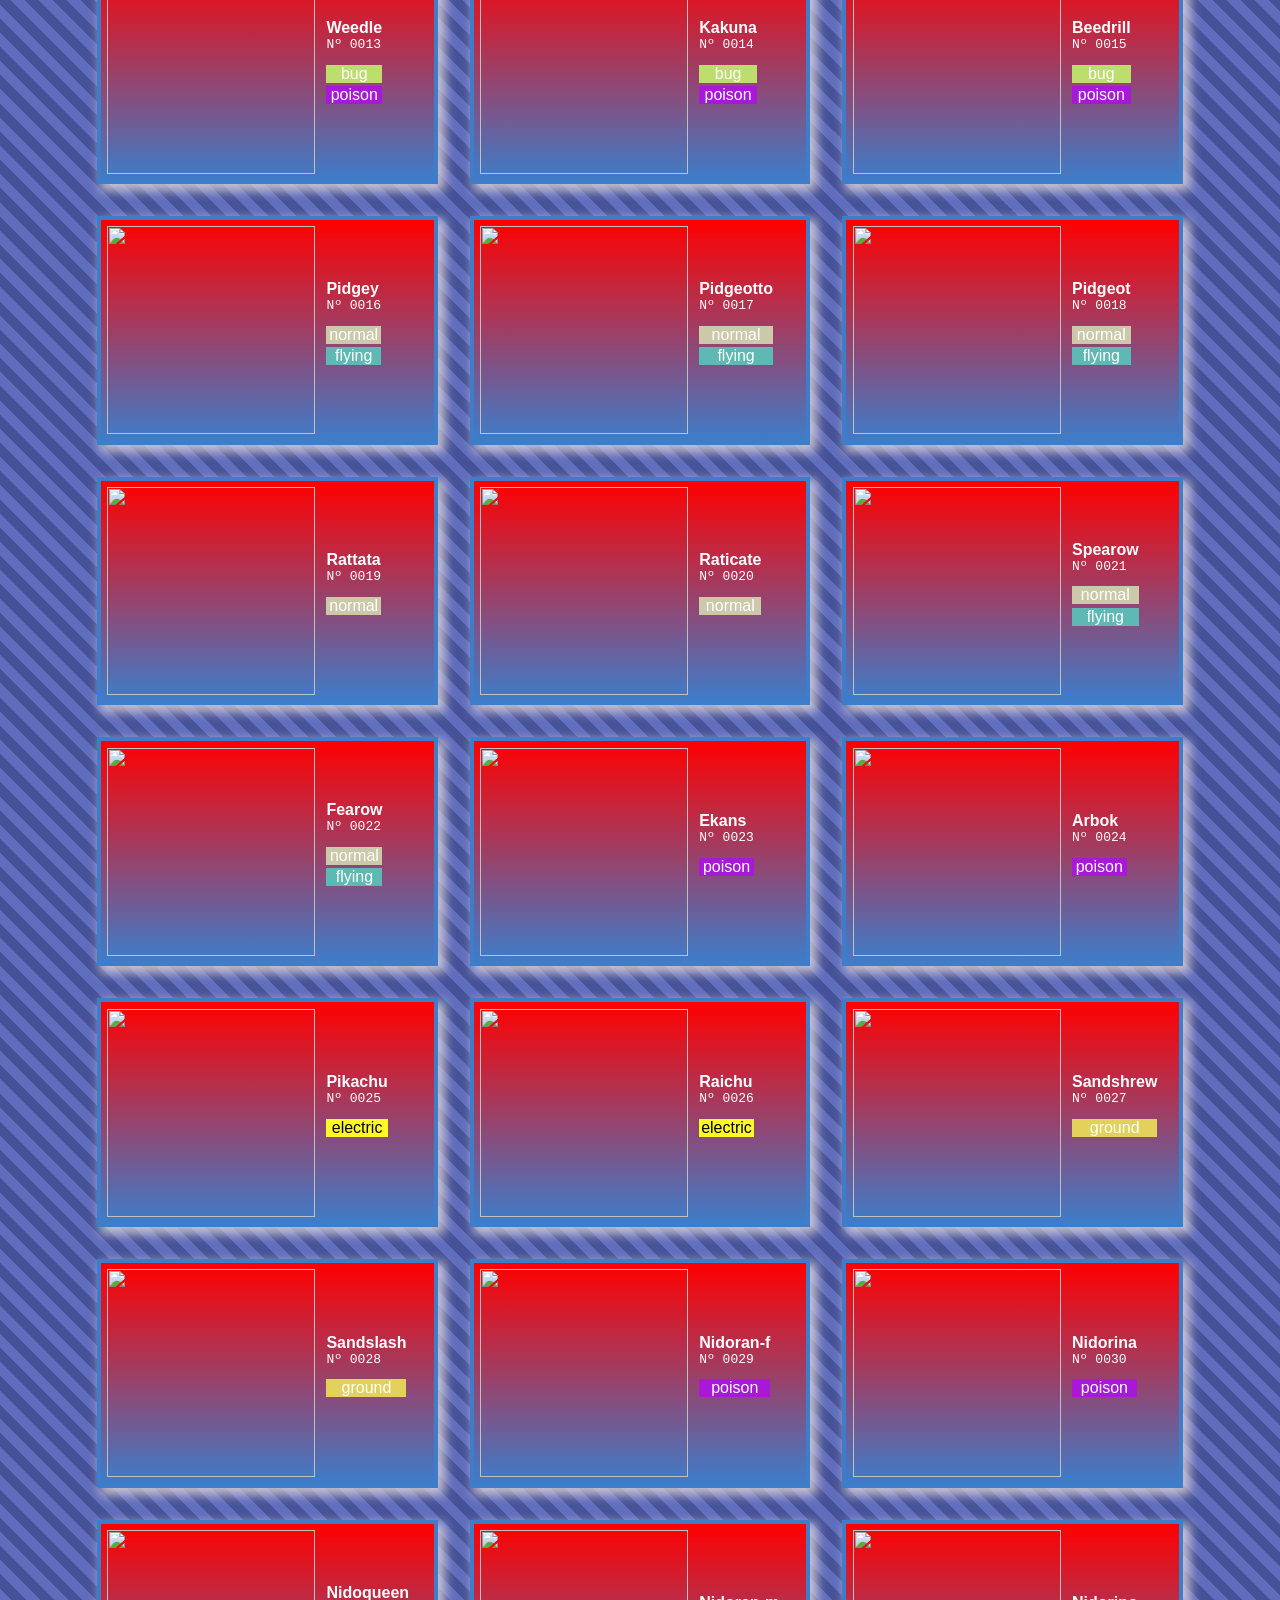
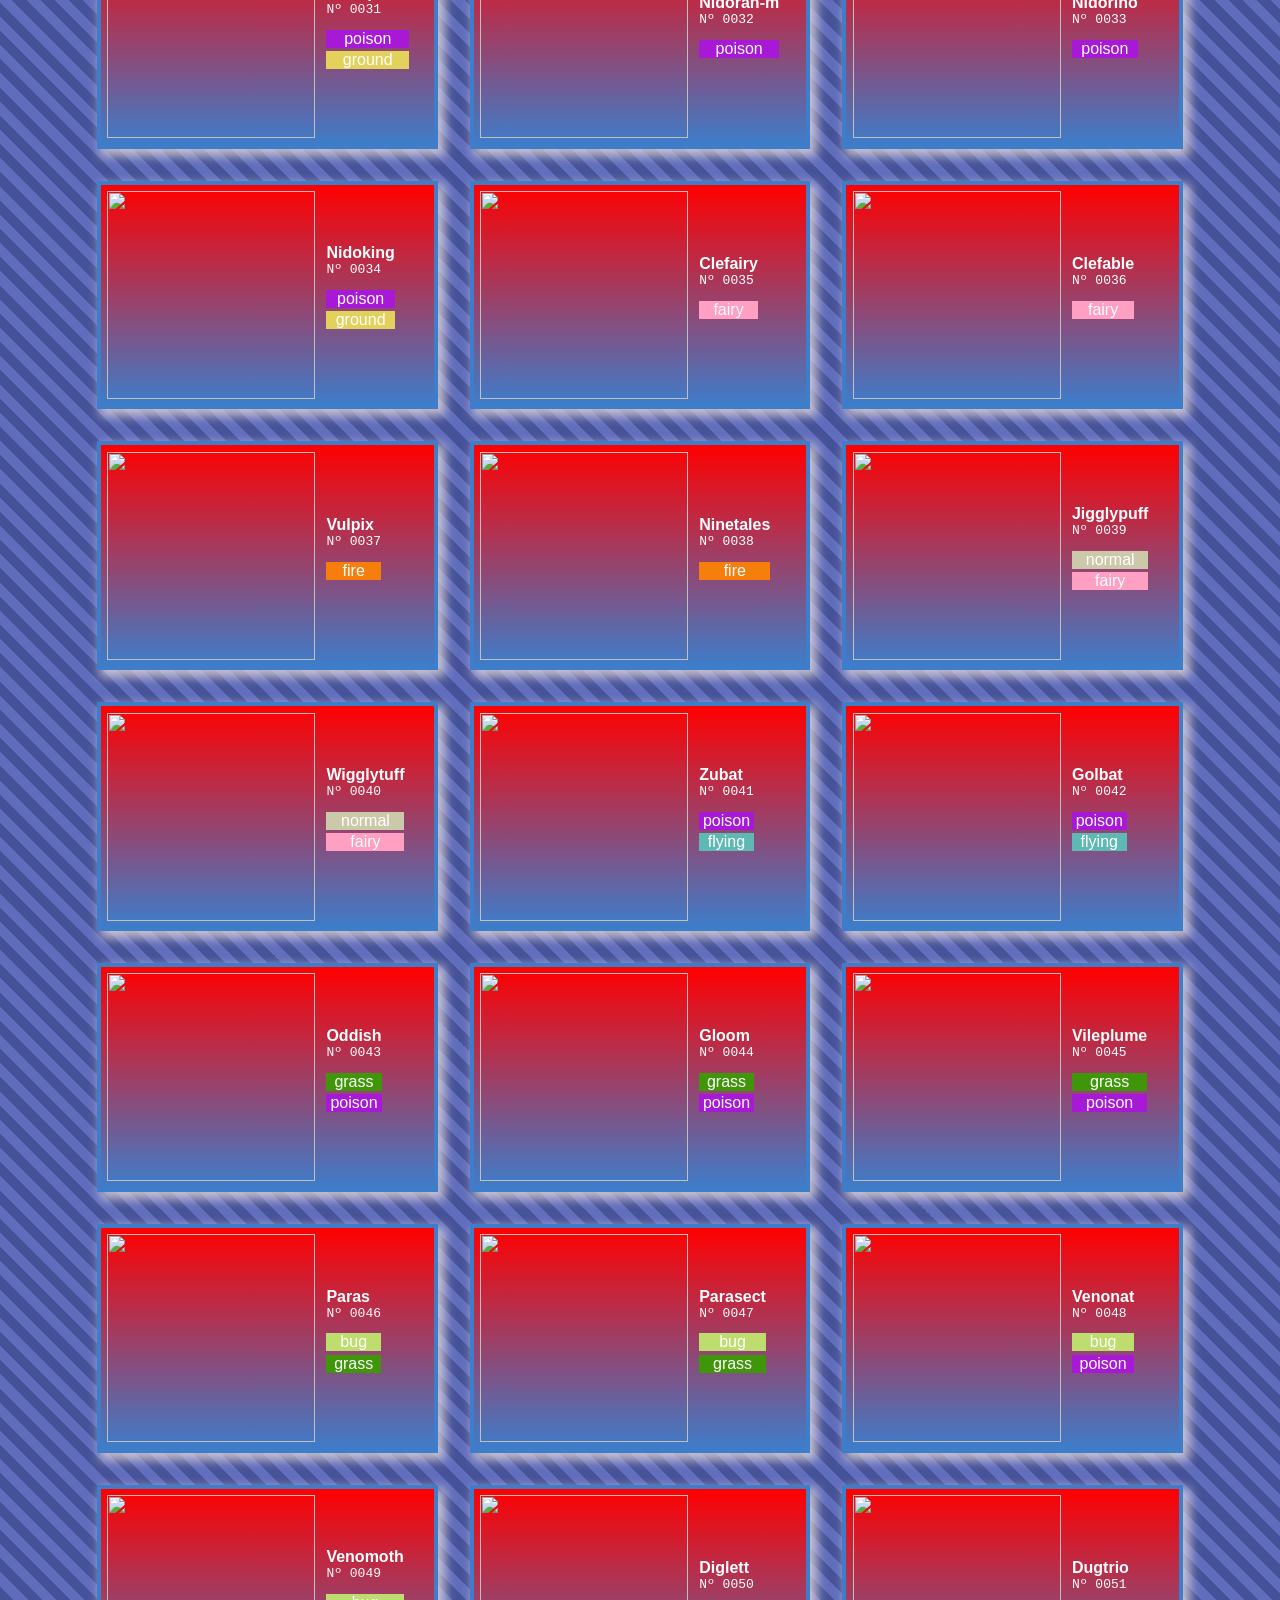
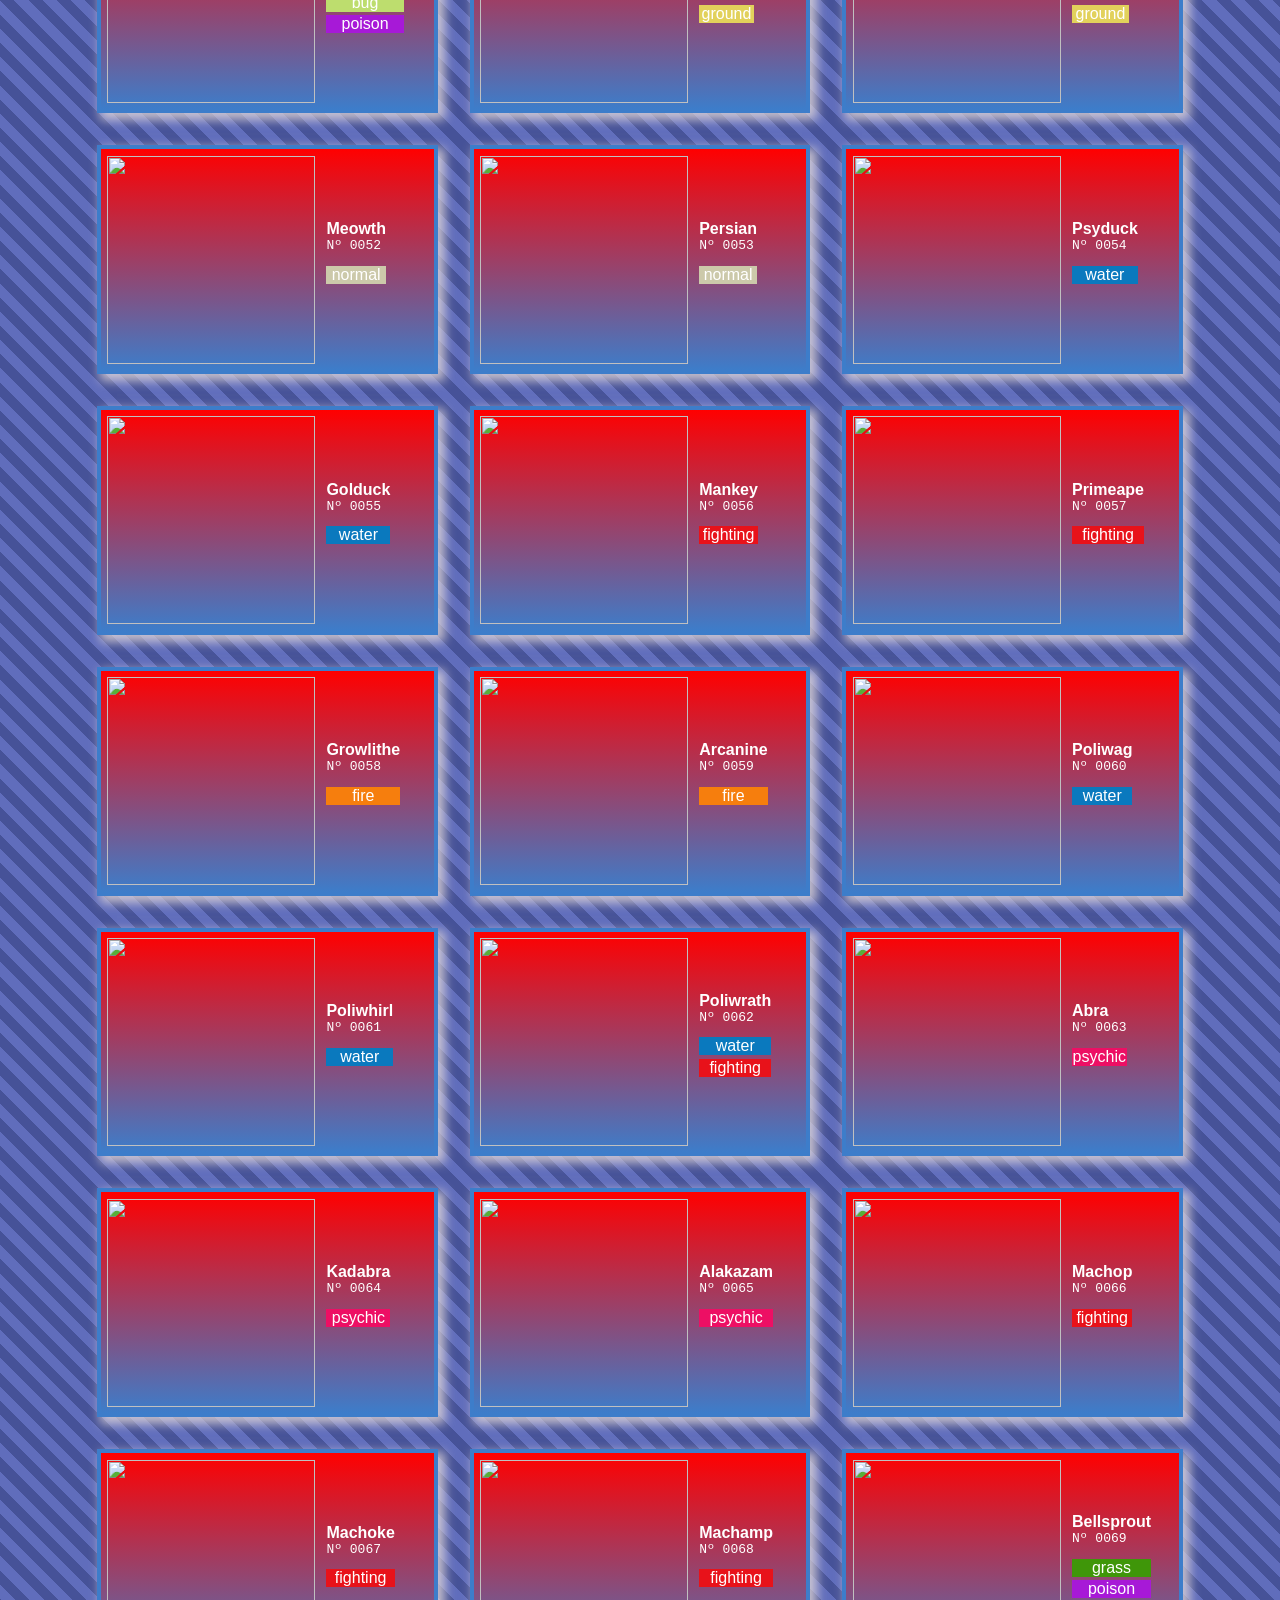
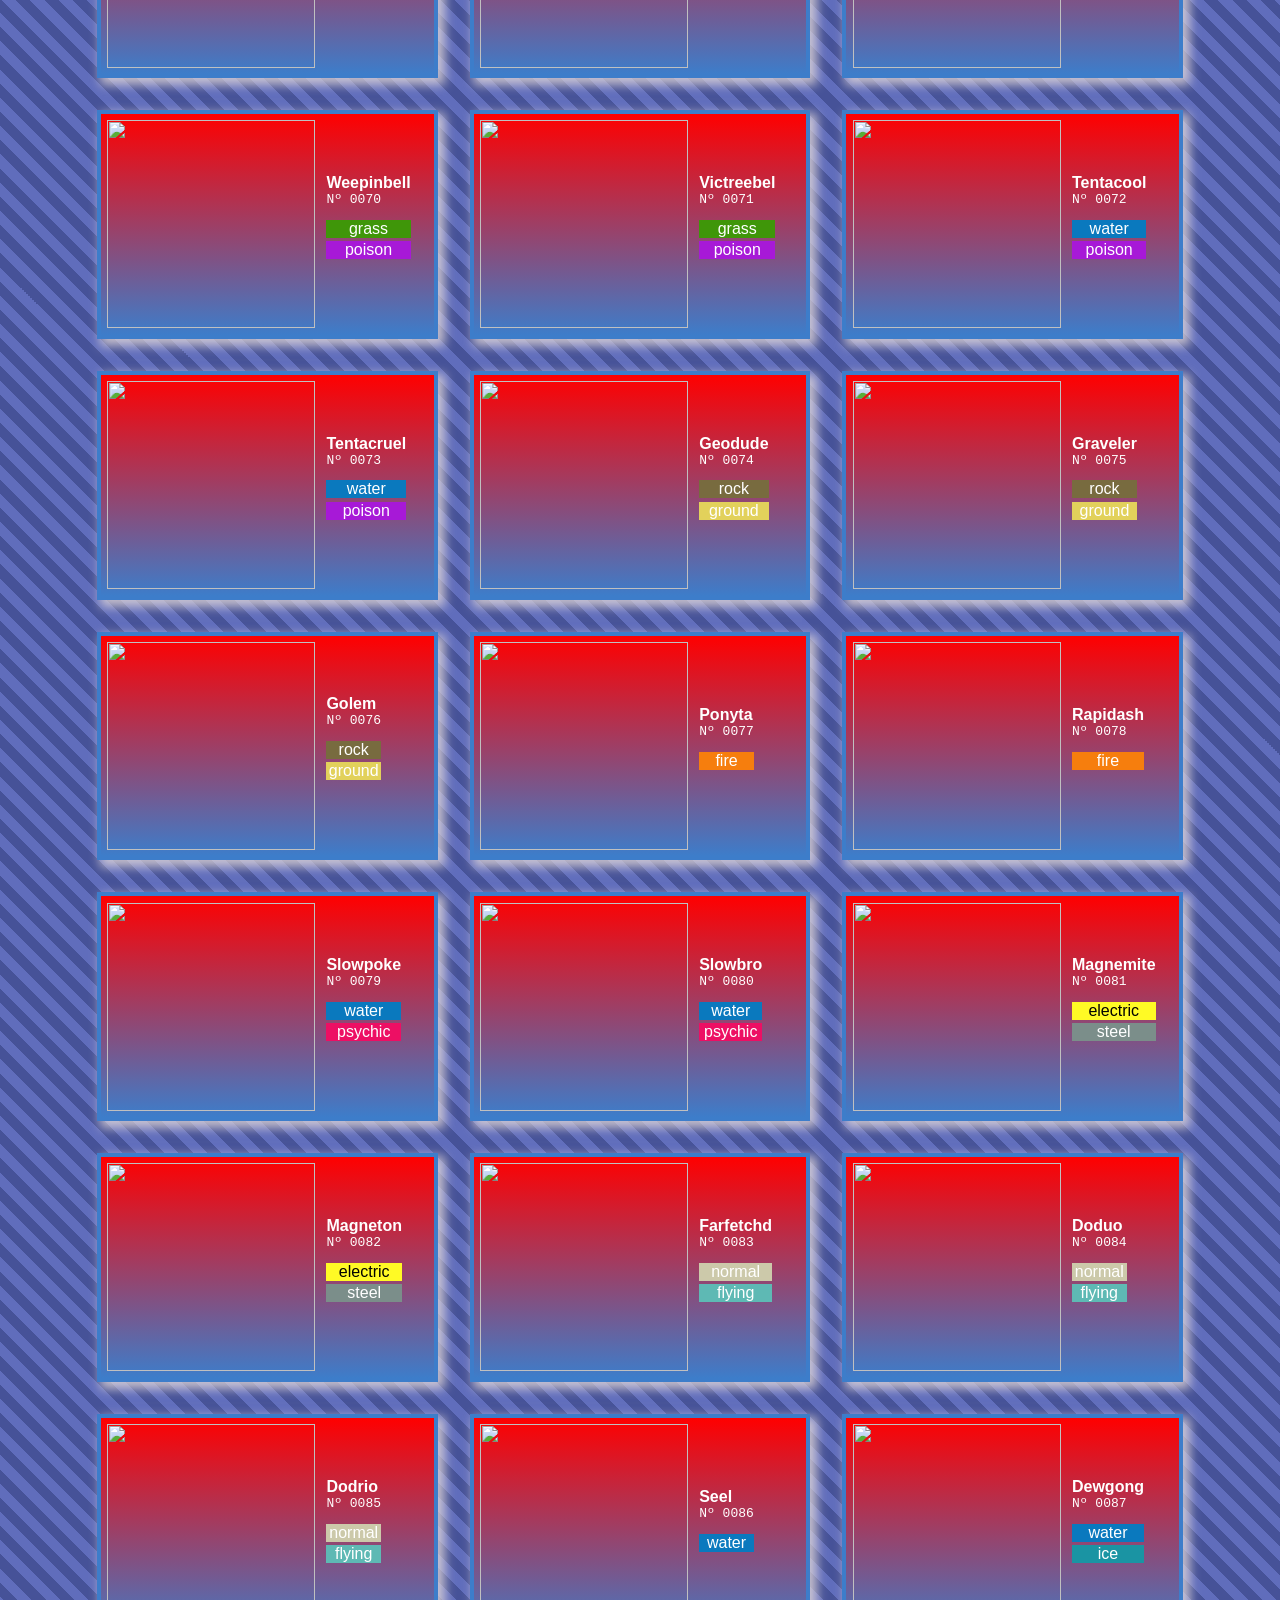
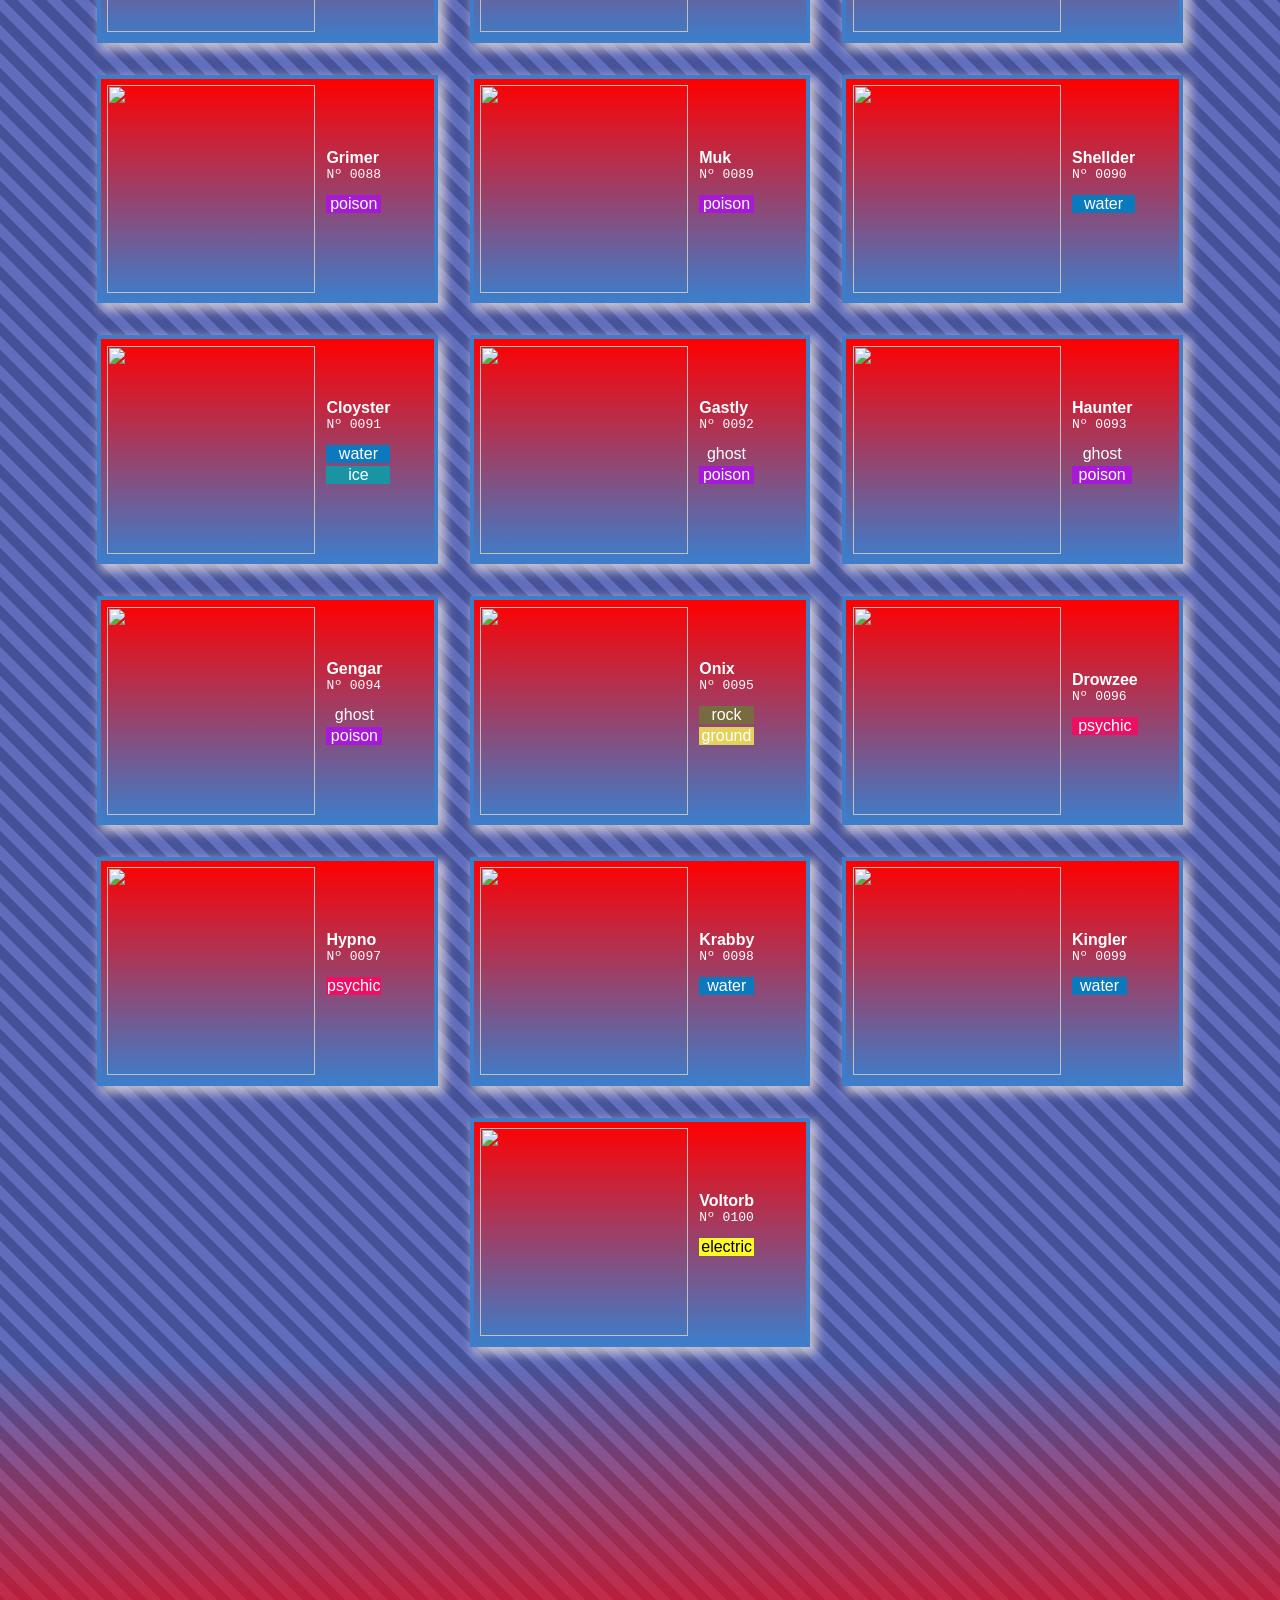
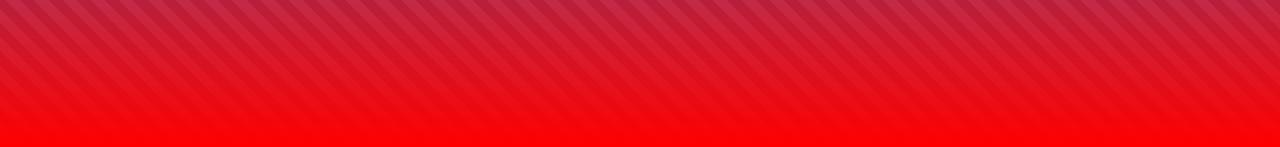
==== commit 9c62e1c4: "Added Id render modification" ====
--- a/index.html
+++ b/index.html
@@ -11,7 +11,7 @@
   <body>
     <header>
       <div class="logo">
-        <img src="imgs/logo.svg"/>
+        <img src="imgs/logo.svg" draggable="false"/>
       </div>
     </header>
     <div class= "item">
@@ -20,7 +20,7 @@
         <img src="https://raw.githubusercontent.com/PokeAPI/sprites/master/sprites/pokemon/1.png" />
         <div class="data">
           <div class="name">Bulbasaur</div>
-          <div class="id">Id: Nª1</div>
+          <div class="id">Nº 0001</div>
           <div class="types"> 
     <div class="typeMargin grass">grass</div>
     <div class="typeMargin poison">poison</div></div>
@@ -30,7 +30,7 @@
         <img src="https://raw.githubusercontent.com/PokeAPI/sprites/master/sprites/pokemon/2.png" />
         <div class="data">
           <div class="name">Ivysaur</div>
-          <div class="id">Id: Nª2</div>
+          <div class="id">Nº 0002</div>
           <div class="types"> 
     <div class="typeMargin grass">grass</div>
     <div class="typeMargin poison">poison</div></div>
@@ -40,7 +40,7 @@
         <img src="https://raw.githubusercontent.com/PokeAPI/sprites/master/sprites/pokemon/3.png" />
         <div class="data">
           <div class="name">Venusaur</div>
-          <div class="id">Id: Nª3</div>
+          <div class="id">Nº 0003</div>
           <div class="types"> 
     <div class="typeMargin grass">grass</div>
     <div class="typeMargin poison">poison</div></div>
@@ -50,7 +50,7 @@
         <img src="https://raw.githubusercontent.com/PokeAPI/sprites/master/sprites/pokemon/4.png" />
         <div class="data">
           <div class="name">Charmander</div>
-          <div class="id">Id: Nª4</div>
+          <div class="id">Nº 0004</div>
           <div class="types"> 
     <div class="typeMargin fire">fire</div></div>
         </div>
@@ -59,7 +59,7 @@
         <img src="https://raw.githubusercontent.com/PokeAPI/sprites/master/sprites/pokemon/5.png" />
         <div class="data">
           <div class="name">Charmeleon</div>
-          <div class="id">Id: Nª5</div>
+          <div class="id">Nº 0005</div>
           <div class="types"> 
     <div class="typeMargin fire">fire</div></div>
         </div>
@@ -68,7 +68,7 @@
         <img src="https://raw.githubusercontent.com/PokeAPI/sprites/master/sprites/pokemon/6.png" />
         <div class="data">
           <div class="name">Charizard</div>
-          <div class="id">Id: Nª6</div>
+          <div class="id">Nº 0006</div>
           <div class="types"> 
     <div class="typeMargin fire">fire</div>
     <div class="typeMargin flying">flying</div></div>
@@ -78,7 +78,7 @@
         <img src="https://raw.githubusercontent.com/PokeAPI/sprites/master/sprites/pokemon/7.png" />
         <div class="data">
           <div class="name">Squirtle</div>
-          <div class="id">Id: Nª7</div>
+          <div class="id">Nº 0007</div>
           <div class="types"> 
     <div class="typeMargin water">water</div></div>
         </div>
@@ -87,7 +87,7 @@
         <img src="https://raw.githubusercontent.com/PokeAPI/sprites/master/sprites/pokemon/8.png" />
         <div class="data">
           <div class="name">Wartortle</div>
-          <div class="id">Id: Nª8</div>
+          <div class="id">Nº 0008</div>
           <div class="types"> 
     <div class="typeMargin water">water</div></div>
         </div>
@@ -96,7 +96,7 @@
         <img src="https://raw.githubusercontent.com/PokeAPI/sprites/master/sprites/pokemon/9.png" />
         <div class="data">
           <div class="name">Blastoise</div>
-          <div class="id">Id: Nª9</div>
+          <div class="id">Nº 0009</div>
           <div class="types"> 
     <div class="typeMargin water">water</div></div>
         </div>
@@ -105,7 +105,7 @@
         <img src="https://raw.githubusercontent.com/PokeAPI/sprites/master/sprites/pokemon/10.png" />
         <div class="data">
           <div class="name">Caterpie</div>
-          <div class="id">Id: Nª10</div>
+          <div class="id">Nº 0010</div>
           <div class="types"> 
     <div class="typeMargin bug">bug</div></div>
         </div>
@@ -114,7 +114,7 @@
         <img src="https://raw.githubusercontent.com/PokeAPI/sprites/master/sprites/pokemon/11.png" />
         <div class="data">
           <div class="name">Metapod</div>
-          <div class="id">Id: Nª11</div>
+          <div class="id">Nº 0011</div>
           <div class="types"> 
     <div class="typeMargin bug">bug</div></div>
         </div>
@@ -123,7 +123,7 @@
         <img src="https://raw.githubusercontent.com/PokeAPI/sprites/master/sprites/pokemon/12.png" />
         <div class="data">
           <div class="name">Butterfree</div>
-          <div class="id">Id: Nª12</div>
+          <div class="id">Nº 0012</div>
           <div class="types"> 
     <div class="typeMargin bug">bug</div>
     <div class="typeMargin flying">flying</div></div>
@@ -133,7 +133,7 @@
         <img src="https://raw.githubusercontent.com/PokeAPI/sprites/master/sprites/pokemon/13.png" />
         <div class="data">
           <div class="name">Weedle</div>
-          <div class="id">Id: Nª13</div>
+          <div class="id">Nº 0013</div>
           <div class="types"> 
     <div class="typeMargin bug">bug</div>
     <div class="typeMargin poison">poison</div></div>
@@ -143,7 +143,7 @@
         <img src="https://raw.githubusercontent.com/PokeAPI/sprites/master/sprites/pokemon/14.png" />
         <div class="data">
           <div class="name">Kakuna</div>
-          <div class="id">Id: Nª14</div>
+          <div class="id">Nº 0014</div>
           <div class="types"> 
     <div class="typeMargin bug">bug</div>
     <div class="typeMargin poison">poison</div></div>
@@ -153,7 +153,7 @@
         <img src="https://raw.githubusercontent.com/PokeAPI/sprites/master/sprites/pokemon/15.png" />
         <div class="data">
           <div class="name">Beedrill</div>
-          <div class="id">Id: Nª15</div>
+          <div class="id">Nº 0015</div>
           <div class="types"> 
     <div class="typeMargin bug">bug</div>
     <div class="typeMargin poison">poison</div></div>
@@ -163,7 +163,7 @@
         <img src="https://raw.githubusercontent.com/PokeAPI/sprites/master/sprites/pokemon/16.png" />
         <div class="data">
           <div class="name">Pidgey</div>
-          <div class="id">Id: Nª16</div>
+          <div class="id">Nº 0016</div>
           <div class="types"> 
     <div class="typeMargin normal">normal</div>
     <div class="typeMargin flying">flying</div></div>
@@ -173,7 +173,7 @@
         <img src="https://raw.githubusercontent.com/PokeAPI/sprites/master/sprites/pokemon/17.png" />
         <div class="data">
           <div class="name">Pidgeotto</div>
-          <div class="id">Id: Nª17</div>
+          <div class="id">Nº 0017</div>
           <div class="types"> 
     <div class="typeMargin normal">normal</div>
     <div class="typeMargin flying">flying</div></div>
@@ -183,7 +183,7 @@
         <img src="https://raw.githubusercontent.com/PokeAPI/sprites/master/sprites/pokemon/18.png" />
         <div class="data">
           <div class="name">Pidgeot</div>
-          <div class="id">Id: Nª18</div>
+          <div class="id">Nº 0018</div>
           <div class="types"> 
     <div class="typeMargin normal">normal</div>
     <div class="typeMargin flying">flying</div></div>
@@ -193,7 +193,7 @@
         <img src="https://raw.githubusercontent.com/PokeAPI/sprites/master/sprites/pokemon/19.png" />
         <div class="data">
           <div class="name">Rattata</div>
-          <div class="id">Id: Nª19</div>
+          <div class="id">Nº 0019</div>
           <div class="types"> 
     <div class="typeMargin normal">normal</div></div>
         </div>
@@ -202,7 +202,7 @@
         <img src="https://raw.githubusercontent.com/PokeAPI/sprites/master/sprites/pokemon/20.png" />
         <div class="data">
           <div class="name">Raticate</div>
-          <div class="id">Id: Nª20</div>
+          <div class="id">Nº 0020</div>
           <div class="types"> 
     <div class="typeMargin normal">normal</div></div>
         </div>
@@ -211,7 +211,7 @@
         <img src="https://raw.githubusercontent.com/PokeAPI/sprites/master/sprites/pokemon/21.png" />
         <div class="data">
           <div class="name">Spearow</div>
-          <div class="id">Id: Nª21</div>
+          <div class="id">Nº 0021</div>
           <div class="types"> 
     <div class="typeMargin normal">normal</div>
     <div class="typeMargin flying">flying</div></div>
@@ -221,7 +221,7 @@
         <img src="https://raw.githubusercontent.com/PokeAPI/sprites/master/sprites/pokemon/22.png" />
         <div class="data">
           <div class="name">Fearow</div>
-          <div class="id">Id: Nª22</div>
+          <div class="id">Nº 0022</div>
           <div class="types"> 
     <div class="typeMargin normal">normal</div>
     <div class="typeMargin flying">flying</div></div>
@@ -231,7 +231,7 @@
         <img src="https://raw.githubusercontent.com/PokeAPI/sprites/master/sprites/pokemon/23.png" />
         <div class="data">
           <div class="name">Ekans</div>
-          <div class="id">Id: Nª23</div>
+          <div class="id">Nº 0023</div>
           <div class="types"> 
     <div class="typeMargin poison">poison</div></div>
         </div>
@@ -240,7 +240,7 @@
         <img src="https://raw.githubusercontent.com/PokeAPI/sprites/master/sprites/pokemon/24.png" />
         <div class="data">
           <div class="name">Arbok</div>
-          <div class="id">Id: Nª24</div>
+          <div class="id">Nº 0024</div>
           <div class="types"> 
     <div class="typeMargin poison">poison</div></div>
         </div>
@@ -249,7 +249,7 @@
         <img src="https://raw.githubusercontent.com/PokeAPI/sprites/master/sprites/pokemon/25.png" />
         <div class="data">
           <div class="name">Pikachu</div>
-          <div class="id">Id: Nª25</div>
+          <div class="id">Nº 0025</div>
           <div class="types"> 
     <div class="typeMargin electric">electric</div></div>
         </div>
@@ -258,7 +258,7 @@
         <img src="https://raw.githubusercontent.com/PokeAPI/sprites/master/sprites/pokemon/26.png" />
         <div class="data">
           <div class="name">Raichu</div>
-          <div class="id">Id: Nª26</div>
+          <div class="id">Nº 0026</div>
           <div class="types"> 
     <div class="typeMargin electric">electric</div></div>
         </div>
@@ -267,7 +267,7 @@
         <img src="https://raw.githubusercontent.com/PokeAPI/sprites/master/sprites/pokemon/27.png" />
         <div class="data">
           <div class="name">Sandshrew</div>
-          <div class="id">Id: Nª27</div>
+          <div class="id">Nº 0027</div>
           <div class="types"> 
     <div class="typeMargin ground">ground</div></div>
         </div>
@@ -276,7 +276,7 @@
         <img src="https://raw.githubusercontent.com/PokeAPI/sprites/master/sprites/pokemon/28.png" />
         <div class="data">
           <div class="name">Sandslash</div>
-          <div class="id">Id: Nª28</div>
+          <div class="id">Nº 0028</div>
           <div class="types"> 
     <div class="typeMargin ground">ground</div></div>
         </div>
@@ -285,7 +285,7 @@
         <img src="https://raw.githubusercontent.com/PokeAPI/sprites/master/sprites/pokemon/29.png" />
         <div class="data">
           <div class="name">Nidoran-f</div>
-          <div class="id">Id: Nª29</div>
+          <div class="id">Nº 0029</div>
           <div class="types"> 
     <div class="typeMargin poison">poison</div></div>
         </div>
@@ -294,7 +294,7 @@
         <img src="https://raw.githubusercontent.com/PokeAPI/sprites/master/sprites/pokemon/30.png" />
         <div class="data">
           <div class="name">Nidorina</div>
-          <div class="id">Id: Nª30</div>
+          <div class="id">Nº 0030</div>
           <div class="types"> 
     <div class="typeMargin poison">poison</div></div>
         </div>
@@ -303,7 +303,7 @@
         <img src="https://raw.githubusercontent.com/PokeAPI/sprites/master/sprites/pokemon/31.png" />
         <div class="data">
           <div class="name">Nidoqueen</div>
-          <div class="id">Id: Nª31</div>
+          <div class="id">Nº 0031</div>
           <div class="types"> 
     <div class="typeMargin poison">poison</div>
     <div class="typeMargin ground">ground</div></div>
@@ -313,7 +313,7 @@
         <img src="https://raw.githubusercontent.com/PokeAPI/sprites/master/sprites/pokemon/32.png" />
         <div class="data">
           <div class="name">Nidoran-m</div>
-          <div class="id">Id: Nª32</div>
+          <div class="id">Nº 0032</div>
           <div class="types"> 
     <div class="typeMargin poison">poison</div></div>
         </div>
@@ -322,7 +322,7 @@
         <img src="https://raw.githubusercontent.com/PokeAPI/sprites/master/sprites/pokemon/33.png" />
         <div class="data">
           <div class="name">Nidorino</div>
-          <div class="id">Id: Nª33</div>
+          <div class="id">Nº 0033</div>
           <div class="types"> 
     <div class="typeMargin poison">poison</div></div>
         </div>
@@ -331,7 +331,7 @@
         <img src="https://raw.githubusercontent.com/PokeAPI/sprites/master/sprites/pokemon/34.png" />
         <div class="data">
           <div class="name">Nidoking</div>
-          <div class="id">Id: Nª34</div>
+          <div class="id">Nº 0034</div>
           <div class="types"> 
     <div class="typeMargin poison">poison</div>
     <div class="typeMargin ground">ground</div></div>
@@ -341,7 +341,7 @@
         <img src="https://raw.githubusercontent.com/PokeAPI/sprites/master/sprites/pokemon/35.png" />
         <div class="data">
           <div class="name">Clefairy</div>
-          <div class="id">Id: Nª35</div>
+          <div class="id">Nº 0035</div>
           <div class="types"> 
     <div class="typeMargin fairy">fairy</div></div>
         </div>
@@ -350,7 +350,7 @@
         <img src="https://raw.githubusercontent.com/PokeAPI/sprites/master/sprites/pokemon/36.png" />
         <div class="data">
           <div class="name">Clefable</div>
-          <div class="id">Id: Nª36</div>
+          <div class="id">Nº 0036</div>
           <div class="types"> 
     <div class="typeMargin fairy">fairy</div></div>
         </div>
@@ -359,7 +359,7 @@
         <img src="https://raw.githubusercontent.com/PokeAPI/sprites/master/sprites/pokemon/37.png" />
         <div class="data">
           <div class="name">Vulpix</div>
-          <div class="id">Id: Nª37</div>
+          <div class="id">Nº 0037</div>
           <div class="types"> 
     <div class="typeMargin fire">fire</div></div>
         </div>
@@ -368,7 +368,7 @@
         <img src="https://raw.githubusercontent.com/PokeAPI/sprites/master/sprites/pokemon/38.png" />
         <div class="data">
           <div class="name">Ninetales</div>
-          <div class="id">Id: Nª38</div>
+          <div class="id">Nº 0038</div>
           <div class="types"> 
     <div class="typeMargin fire">fire</div></div>
         </div>
@@ -377,7 +377,7 @@
         <img src="https://raw.githubusercontent.com/PokeAPI/sprites/master/sprites/pokemon/39.png" />
         <div class="data">
           <div class="name">Jigglypuff</div>
-          <div class="id">Id: Nª39</div>
+          <div class="id">Nº 0039</div>
           <div class="types"> 
     <div class="typeMargin normal">normal</div>
     <div class="typeMargin fairy">fairy</div></div>
@@ -387,7 +387,7 @@
         <img src="https://raw.githubusercontent.com/PokeAPI/sprites/master/sprites/pokemon/40.png" />
         <div class="data">
           <div class="name">Wigglytuff</div>
-          <div class="id">Id: Nª40</div>
+          <div class="id">Nº 0040</div>
           <div class="types"> 
     <div class="typeMargin normal">normal</div>
     <div class="typeMargin fairy">fairy</div></div>
@@ -397,7 +397,7 @@
         <img src="https://raw.githubusercontent.com/PokeAPI/sprites/master/sprites/pokemon/41.png" />
         <div class="data">
           <div class="name">Zubat</div>
-          <div class="id">Id: Nª41</div>
+          <div class="id">Nº 0041</div>
           <div class="types"> 
     <div class="typeMargin poison">poison</div>
     <div class="typeMargin flying">flying</div></div>
@@ -407,7 +407,7 @@
         <img src="https://raw.githubusercontent.com/PokeAPI/sprites/master/sprites/pokemon/42.png" />
         <div class="data">
           <div class="name">Golbat</div>
-          <div class="id">Id: Nª42</div>
+          <div class="id">Nº 0042</div>
           <div class="types"> 
     <div class="typeMargin poison">poison</div>
     <div class="typeMargin flying">flying</div></div>
@@ -417,7 +417,7 @@
         <img src="https://raw.githubusercontent.com/PokeAPI/sprites/master/sprites/pokemon/43.png" />
         <div class="data">
           <div class="name">Oddish</div>
-          <div class="id">Id: Nª43</div>
+          <div class="id">Nº 0043</div>
           <div class="types"> 
     <div class="typeMargin grass">grass</div>
     <div class="typeMargin poison">poison</div></div>
@@ -427,7 +427,7 @@
         <img src="https://raw.githubusercontent.com/PokeAPI/sprites/master/sprites/pokemon/44.png" />
         <div class="data">
           <div class="name">Gloom</div>
-          <div class="id">Id: Nª44</div>
+          <div class="id">Nº 0044</div>
           <div class="types"> 
     <div class="typeMargin grass">grass</div>
     <div class="typeMargin poison">poison</div></div>
@@ -437,7 +437,7 @@
         <img src="https://raw.githubusercontent.com/PokeAPI/sprites/master/sprites/pokemon/45.png" />
         <div class="data">
           <div class="name">Vileplume</div>
-          <div class="id">Id: Nª45</div>
+          <div class="id">Nº 0045</div>
           <div class="types"> 
     <div class="typeMargin grass">grass</div>
     <div class="typeMargin poison">poison</div></div>
@@ -447,7 +447,7 @@
         <img src="https://raw.githubusercontent.com/PokeAPI/sprites/master/sprites/pokemon/46.png" />
         <div class="data">
           <div class="name">Paras</div>
-          <div class="id">Id: Nª46</div>
+          <div class="id">Nº 0046</div>
           <div class="types"> 
     <div class="typeMargin bug">bug</div>
     <div class="typeMargin grass">grass</div></div>
@@ -457,7 +457,7 @@
         <img src="https://raw.githubusercontent.com/PokeAPI/sprites/master/sprites/pokemon/47.png" />
         <div class="data">
           <div class="name">Parasect</div>
-          <div class="id">Id: Nª47</div>
+          <div class="id">Nº 0047</div>
           <div class="types"> 
     <div class="typeMargin bug">bug</div>
     <div class="typeMargin grass">grass</div></div>
@@ -467,7 +467,7 @@
         <img src="https://raw.githubusercontent.com/PokeAPI/sprites/master/sprites/pokemon/48.png" />
         <div class="data">
           <div class="name">Venonat</div>
-          <div class="id">Id: Nª48</div>
+          <div class="id">Nº 0048</div>
           <div class="types"> 
     <div class="typeMargin bug">bug</div>
     <div class="typeMargin poison">poison</div></div>
@@ -477,7 +477,7 @@
         <img src="https://raw.githubusercontent.com/PokeAPI/sprites/master/sprites/pokemon/49.png" />
         <div class="data">
           <div class="name">Venomoth</div>
-          <div class="id">Id: Nª49</div>
+          <div class="id">Nº 0049</div>
           <div class="types"> 
     <div class="typeMargin bug">bug</div>
     <div class="typeMargin poison">poison</div></div>
@@ -487,7 +487,7 @@
         <img src="https://raw.githubusercontent.com/PokeAPI/sprites/master/sprites/pokemon/50.png" />
         <div class="data">
           <div class="name">Diglett</div>
-          <div class="id">Id: Nª50</div>
+          <div class="id">Nº 0050</div>
           <div class="types"> 
     <div class="typeMargin ground">ground</div></div>
         </div>
@@ -496,7 +496,7 @@
         <img src="https://raw.githubusercontent.com/PokeAPI/sprites/master/sprites/pokemon/51.png" />
         <div class="data">
           <div class="name">Dugtrio</div>
-          <div class="id">Id: Nª51</div>
+          <div class="id">Nº 0051</div>
           <div class="types"> 
     <div class="typeMargin ground">ground</div></div>
         </div>
@@ -505,7 +505,7 @@
         <img src="https://raw.githubusercontent.com/PokeAPI/sprites/master/sprites/pokemon/52.png" />
         <div class="data">
           <div class="name">Meowth</div>
-          <div class="id">Id: Nª52</div>
+          <div class="id">Nº 0052</div>
           <div class="types"> 
     <div class="typeMargin normal">normal</div></div>
         </div>
@@ -514,7 +514,7 @@
         <img src="https://raw.githubusercontent.com/PokeAPI/sprites/master/sprites/pokemon/53.png" />
         <div class="data">
           <div class="name">Persian</div>
-          <div class="id">Id: Nª53</div>
+          <div class="id">Nº 0053</div>
           <div class="types"> 
     <div class="typeMargin normal">normal</div></div>
         </div>
@@ -523,7 +523,7 @@
         <img src="https://raw.githubusercontent.com/PokeAPI/sprites/master/sprites/pokemon/54.png" />
         <div class="data">
           <div class="name">Psyduck</div>
-          <div class="id">Id: Nª54</div>
+          <div class="id">Nº 0054</div>
           <div class="types"> 
     <div class="typeMargin water">water</div></div>
         </div>
@@ -532,7 +532,7 @@
         <img src="https://raw.githubusercontent.com/PokeAPI/sprites/master/sprites/pokemon/55.png" />
         <div class="data">
           <div class="name">Golduck</div>
-          <div class="id">Id: Nª55</div>
+          <div class="id">Nº 0055</div>
           <div class="types"> 
     <div class="typeMargin water">water</div></div>
         </div>
@@ -541,7 +541,7 @@
         <img src="https://raw.githubusercontent.com/PokeAPI/sprites/master/sprites/pokemon/56.png" />
         <div class="data">
           <div class="name">Mankey</div>
-          <div class="id">Id: Nª56</div>
+          <div class="id">Nº 0056</div>
           <div class="types"> 
     <div class="typeMargin fighting">fighting</div></div>
         </div>
@@ -550,7 +550,7 @@
         <img src="https://raw.githubusercontent.com/PokeAPI/sprites/master/sprites/pokemon/57.png" />
         <div class="data">
           <div class="name">Primeape</div>
-          <div class="id">Id: Nª57</div>
+          <div class="id">Nº 0057</div>
           <div class="types"> 
     <div class="typeMargin fighting">fighting</div></div>
         </div>
@@ -559,7 +559,7 @@
         <img src="https://raw.githubusercontent.com/PokeAPI/sprites/master/sprites/pokemon/58.png" />
         <div class="data">
           <div class="name">Growlithe</div>
-          <div class="id">Id: Nª58</div>
+          <div class="id">Nº 0058</div>
           <div class="types"> 
     <div class="typeMargin fire">fire</div></div>
         </div>
@@ -568,7 +568,7 @@
         <img src="https://raw.githubusercontent.com/PokeAPI/sprites/master/sprites/pokemon/59.png" />
         <div class="data">
           <div class="name">Arcanine</div>
-          <div class="id">Id: Nª59</div>
+          <div class="id">Nº 0059</div>
           <div class="types"> 
     <div class="typeMargin fire">fire</div></div>
         </div>
@@ -577,7 +577,7 @@
         <img src="https://raw.githubusercontent.com/PokeAPI/sprites/master/sprites/pokemon/60.png" />
         <div class="data">
           <div class="name">Poliwag</div>
-          <div class="id">Id: Nª60</div>
+          <div class="id">Nº 0060</div>
           <div class="types"> 
     <div class="typeMargin water">water</div></div>
         </div>
@@ -586,7 +586,7 @@
         <img src="https://raw.githubusercontent.com/PokeAPI/sprites/master/sprites/pokemon/61.png" />
         <div class="data">
           <div class="name">Poliwhirl</div>
-          <div class="id">Id: Nª61</div>
+          <div class="id">Nº 0061</div>
           <div class="types"> 
     <div class="typeMargin water">water</div></div>
         </div>
@@ -595,7 +595,7 @@
         <img src="https://raw.githubusercontent.com/PokeAPI/sprites/master/sprites/pokemon/62.png" />
         <div class="data">
           <div class="name">Poliwrath</div>
-          <div class="id">Id: Nª62</div>
+          <div class="id">Nº 0062</div>
           <div class="types"> 
     <div class="typeMargin water">water</div>
     <div class="typeMargin fighting">fighting</div></div>
@@ -605,7 +605,7 @@
         <img src="https://raw.githubusercontent.com/PokeAPI/sprites/master/sprites/pokemon/63.png" />
         <div class="data">
           <div class="name">Abra</div>
-          <div class="id">Id: Nª63</div>
+          <div class="id">Nº 0063</div>
           <div class="types"> 
     <div class="typeMargin psychic">psychic</div></div>
         </div>
@@ -614,7 +614,7 @@
         <img src="https://raw.githubusercontent.com/PokeAPI/sprites/master/sprites/pokemon/64.png" />
         <div class="data">
           <div class="name">Kadabra</div>
-          <div class="id">Id: Nª64</div>
+          <div class="id">Nº 0064</div>
           <div class="types"> 
     <div class="typeMargin psychic">psychic</div></div>
         </div>
@@ -623,7 +623,7 @@
         <img src="https://raw.githubusercontent.com/PokeAPI/sprites/master/sprites/pokemon/65.png" />
         <div class="data">
           <div class="name">Alakazam</div>
-          <div class="id">Id: Nª65</div>
+          <div class="id">Nº 0065</div>
           <div class="types"> 
     <div class="typeMargin psychic">psychic</div></div>
         </div>
@@ -632,7 +632,7 @@
         <img src="https://raw.githubusercontent.com/PokeAPI/sprites/master/sprites/pokemon/66.png" />
         <div class="data">
           <div class="name">Machop</div>
-          <div class="id">Id: Nª66</div>
+          <div class="id">Nº 0066</div>
           <div class="types"> 
     <div class="typeMargin fighting">fighting</div></div>
         </div>
@@ -641,7 +641,7 @@
         <img src="https://raw.githubusercontent.com/PokeAPI/sprites/master/sprites/pokemon/67.png" />
         <div class="data">
           <div class="name">Machoke</div>
-          <div class="id">Id: Nª67</div>
+          <div class="id">Nº 0067</div>
           <div class="types"> 
     <div class="typeMargin fighting">fighting</div></div>
         </div>
@@ -650,7 +650,7 @@
         <img src="https://raw.githubusercontent.com/PokeAPI/sprites/master/sprites/pokemon/68.png" />
         <div class="data">
           <div class="name">Machamp</div>
-          <div class="id">Id: Nª68</div>
+          <div class="id">Nº 0068</div>
           <div class="types"> 
     <div class="typeMargin fighting">fighting</div></div>
         </div>
@@ -659,7 +659,7 @@
         <img src="https://raw.githubusercontent.com/PokeAPI/sprites/master/sprites/pokemon/69.png" />
         <div class="data">
           <div class="name">Bellsprout</div>
-          <div class="id">Id: Nª69</div>
+          <div class="id">Nº 0069</div>
           <div class="types"> 
     <div class="typeMargin grass">grass</div>
     <div class="typeMargin poison">poison</div></div>
@@ -669,7 +669,7 @@
         <img src="https://raw.githubusercontent.com/PokeAPI/sprites/master/sprites/pokemon/70.png" />
         <div class="data">
           <div class="name">Weepinbell</div>
-          <div class="id">Id: Nª70</div>
+          <div class="id">Nº 0070</div>
           <div class="types"> 
     <div class="typeMargin grass">grass</div>
     <div class="typeMargin poison">poison</div></div>
@@ -679,7 +679,7 @@
         <img src="https://raw.githubusercontent.com/PokeAPI/sprites/master/sprites/pokemon/71.png" />
         <div class="data">
           <div class="name">Victreebel</div>
-          <div class="id">Id: Nª71</div>
+          <div class="id">Nº 0071</div>
           <div class="types"> 
     <div class="typeMargin grass">grass</div>
     <div class="typeMargin poison">poison</div></div>
@@ -689,7 +689,7 @@
         <img src="https://raw.githubusercontent.com/PokeAPI/sprites/master/sprites/pokemon/72.png" />
         <div class="data">
           <div class="name">Tentacool</div>
-          <div class="id">Id: Nª72</div>
+          <div class="id">Nº 0072</div>
           <div class="types"> 
     <div class="typeMargin water">water</div>
     <div class="typeMargin poison">poison</div></div>
@@ -699,7 +699,7 @@
         <img src="https://raw.githubusercontent.com/PokeAPI/sprites/master/sprites/pokemon/73.png" />
         <div class="data">
           <div class="name">Tentacruel</div>
-          <div class="id">Id: Nª73</div>
+          <div class="id">Nº 0073</div>
           <div class="types"> 
     <div class="typeMargin water">water</div>
     <div class="typeMargin poison">poison</div></div>
@@ -709,7 +709,7 @@
         <img src="https://raw.githubusercontent.com/PokeAPI/sprites/master/sprites/pokemon/74.png" />
         <div class="data">
           <div class="name">Geodude</div>
-          <div class="id">Id: Nª74</div>
+          <div class="id">Nº 0074</div>
           <div class="types"> 
     <div class="typeMargin rock">rock</div>
     <div class="typeMargin ground">ground</div></div>
@@ -719,7 +719,7 @@
         <img src="https://raw.githubusercontent.com/PokeAPI/sprites/master/sprites/pokemon/75.png" />
         <div class="data">
           <div class="name">Graveler</div>
-          <div class="id">Id: Nª75</div>
+          <div class="id">Nº 0075</div>
           <div class="types"> 
     <div class="typeMargin rock">rock</div>
     <div class="typeMargin ground">ground</div></div>
@@ -729,7 +729,7 @@
         <img src="https://raw.githubusercontent.com/PokeAPI/sprites/master/sprites/pokemon/76.png" />
         <div class="data">
           <div class="name">Golem</div>
-          <div class="id">Id: Nª76</div>
+          <div class="id">Nº 0076</div>
           <div class="types"> 
     <div class="typeMargin rock">rock</div>
     <div class="typeMargin ground">ground</div></div>
@@ -739,7 +739,7 @@
         <img src="https://raw.githubusercontent.com/PokeAPI/sprites/master/sprites/pokemon/77.png" />
         <div class="data">
           <div class="name">Ponyta</div>
-          <div class="id">Id: Nª77</div>
+          <div class="id">Nº 0077</div>
           <div class="types"> 
     <div class="typeMargin fire">fire</div></div>
         </div>
@@ -748,7 +748,7 @@
         <img src="https://raw.githubusercontent.com/PokeAPI/sprites/master/sprites/pokemon/78.png" />
         <div class="data">
           <div class="name">Rapidash</div>
-          <div class="id">Id: Nª78</div>
+          <div class="id">Nº 0078</div>
           <div class="types"> 
     <div class="typeMargin fire">fire</div></div>
         </div>
@@ -757,7 +757,7 @@
         <img src="https://raw.githubusercontent.com/PokeAPI/sprites/master/sprites/pokemon/79.png" />
         <div class="data">
           <div class="name">Slowpoke</div>
-          <div class="id">Id: Nª79</div>
+          <div class="id">Nº 0079</div>
           <div class="types"> 
     <div class="typeMargin water">water</div>
     <div class="typeMargin psychic">psychic</div></div>
@@ -767,7 +767,7 @@
         <img src="https://raw.githubusercontent.com/PokeAPI/sprites/master/sprites/pokemon/80.png" />
         <div class="data">
           <div class="name">Slowbro</div>
-          <div class="id">Id: Nª80</div>
+          <div class="id">Nº 0080</div>
           <div class="types"> 
     <div class="typeMargin water">water</div>
     <div class="typeMargin psychic">psychic</div></div>
@@ -777,7 +777,7 @@
         <img src="https://raw.githubusercontent.com/PokeAPI/sprites/master/sprites/pokemon/81.png" />
         <div class="data">
           <div class="name">Magnemite</div>
-          <div class="id">Id: Nª81</div>
+          <div class="id">Nº 0081</div>
           <div class="types"> 
     <div class="typeMargin electric">electric</div>
     <div class="typeMargin steel">steel</div></div>
@@ -787,7 +787,7 @@
         <img src="https://raw.githubusercontent.com/PokeAPI/sprites/master/sprites/pokemon/82.png" />
         <div class="data">
           <div class="name">Magneton</div>
-          <div class="id">Id: Nª82</div>
+          <div class="id">Nº 0082</div>
           <div class="types"> 
     <div class="typeMargin electric">electric</div>
     <div class="typeMargin steel">steel</div></div>
@@ -797,7 +797,7 @@
         <img src="https://raw.githubusercontent.com/PokeAPI/sprites/master/sprites/pokemon/83.png" />
         <div class="data">
           <div class="name">Farfetchd</div>
-          <div class="id">Id: Nª83</div>
+          <div class="id">Nº 0083</div>
           <div class="types"> 
     <div class="typeMargin normal">normal</div>
     <div class="typeMargin flying">flying</div></div>
@@ -807,7 +807,7 @@
         <img src="https://raw.githubusercontent.com/PokeAPI/sprites/master/sprites/pokemon/84.png" />
         <div class="data">
           <div class="name">Doduo</div>
-          <div class="id">Id: Nª84</div>
+          <div class="id">Nº 0084</div>
           <div class="types"> 
     <div class="typeMargin normal">normal</div>
     <div class="typeMargin flying">flying</div></div>
@@ -817,7 +817,7 @@
         <img src="https://raw.githubusercontent.com/PokeAPI/sprites/master/sprites/pokemon/85.png" />
         <div class="data">
           <div class="name">Dodrio</div>
-          <div class="id">Id: Nª85</div>
+          <div class="id">Nº 0085</div>
           <div class="types"> 
     <div class="typeMargin normal">normal</div>
     <div class="typeMargin flying">flying</div></div>
@@ -827,7 +827,7 @@
         <img src="https://raw.githubusercontent.com/PokeAPI/sprites/master/sprites/pokemon/86.png" />
         <div class="data">
           <div class="name">Seel</div>
-          <div class="id">Id: Nª86</div>
+          <div class="id">Nº 0086</div>
           <div class="types"> 
     <div class="typeMargin water">water</div></div>
         </div>
@@ -836,7 +836,7 @@
         <img src="https://raw.githubusercontent.com/PokeAPI/sprites/master/sprites/pokemon/87.png" />
         <div class="data">
           <div class="name">Dewgong</div>
-          <div class="id">Id: Nª87</div>
+          <div class="id">Nº 0087</div>
           <div class="types"> 
     <div class="typeMargin water">water</div>
     <div class="typeMargin ice">ice</div></div>
@@ -846,7 +846,7 @@
         <img src="https://raw.githubusercontent.com/PokeAPI/sprites/master/sprites/pokemon/88.png" />
         <div class="data">
           <div class="name">Grimer</div>
-          <div class="id">Id: Nª88</div>
+          <div class="id">Nº 0088</div>
           <div class="types"> 
     <div class="typeMargin poison">poison</div></div>
         </div>
@@ -855,7 +855,7 @@
         <img src="https://raw.githubusercontent.com/PokeAPI/sprites/master/sprites/pokemon/89.png" />
         <div class="data">
           <div class="name">Muk</div>
-          <div class="id">Id: Nª89</div>
+          <div class="id">Nº 0089</div>
           <div class="types"> 
     <div class="typeMargin poison">poison</div></div>
         </div>
@@ -864,7 +864,7 @@
         <img src="https://raw.githubusercontent.com/PokeAPI/sprites/master/sprites/pokemon/90.png" />
         <div class="data">
           <div class="name">Shellder</div>
-          <div class="id">Id: Nª90</div>
+          <div class="id">Nº 0090</div>
           <div class="types"> 
     <div class="typeMargin water">water</div></div>
         </div>
@@ -873,7 +873,7 @@
         <img src="https://raw.githubusercontent.com/PokeAPI/sprites/master/sprites/pokemon/91.png" />
         <div class="data">
           <div class="name">Cloyster</div>
-          <div class="id">Id: Nª91</div>
+          <div class="id">Nº 0091</div>
           <div class="types"> 
     <div class="typeMargin water">water</div>
     <div class="typeMargin ice">ice</div></div>
@@ -883,7 +883,7 @@
         <img src="https://raw.githubusercontent.com/PokeAPI/sprites/master/sprites/pokemon/92.png" />
         <div class="data">
           <div class="name">Gastly</div>
-          <div class="id">Id: Nª92</div>
+          <div class="id">Nº 0092</div>
           <div class="types"> 
     <div class="typeMargin ghost">ghost</div>
     <div class="typeMargin poison">poison</div></div>
@@ -893,7 +893,7 @@
         <img src="https://raw.githubusercontent.com/PokeAPI/sprites/master/sprites/pokemon/93.png" />
         <div class="data">
           <div class="name">Haunter</div>
-          <div class="id">Id: Nª93</div>
+          <div class="id">Nº 0093</div>
           <div class="types"> 
     <div class="typeMargin ghost">ghost</div>
     <div class="typeMargin poison">poison</div></div>
@@ -903,7 +903,7 @@
         <img src="https://raw.githubusercontent.com/PokeAPI/sprites/master/sprites/pokemon/94.png" />
         <div class="data">
           <div class="name">Gengar</div>
-          <div class="id">Id: Nª94</div>
+          <div class="id">Nº 0094</div>
           <div class="types"> 
     <div class="typeMargin ghost">ghost</div>
     <div class="typeMargin poison">poison</div></div>
@@ -913,7 +913,7 @@
         <img src="https://raw.githubusercontent.com/PokeAPI/sprites/master/sprites/pokemon/95.png" />
         <div class="data">
           <div class="name">Onix</div>
-          <div class="id">Id: Nª95</div>
+          <div class="id">Nº 0095</div>
           <div class="types"> 
     <div class="typeMargin rock">rock</div>
     <div class="typeMargin ground">ground</div></div>
@@ -923,7 +923,7 @@
         <img src="https://raw.githubusercontent.com/PokeAPI/sprites/master/sprites/pokemon/96.png" />
         <div class="data">
           <div class="name">Drowzee</div>
-          <div class="id">Id: Nª96</div>
+          <div class="id">Nº 0096</div>
           <div class="types"> 
     <div class="typeMargin psychic">psychic</div></div>
         </div>
@@ -932,7 +932,7 @@
         <img src="https://raw.githubusercontent.com/PokeAPI/sprites/master/sprites/pokemon/97.png" />
         <div class="data">
           <div class="name">Hypno</div>
-          <div class="id">Id: Nª97</div>
+          <div class="id">Nº 0097</div>
           <div class="types"> 
     <div class="typeMargin psychic">psychic</div></div>
         </div>
@@ -941,7 +941,7 @@
         <img src="https://raw.githubusercontent.com/PokeAPI/sprites/master/sprites/pokemon/98.png" />
         <div class="data">
           <div class="name">Krabby</div>
-          <div class="id">Id: Nª98</div>
+          <div class="id">Nº 0098</div>
           <div class="types"> 
     <div class="typeMargin water">water</div></div>
         </div>
@@ -950,7 +950,7 @@
         <img src="https://raw.githubusercontent.com/PokeAPI/sprites/master/sprites/pokemon/99.png" />
         <div class="data">
           <div class="name">Kingler</div>
-          <div class="id">Id: Nª99</div>
+          <div class="id">Nº 0099</div>
           <div class="types"> 
     <div class="typeMargin water">water</div></div>
         </div>
@@ -959,7 +959,7 @@
         <img src="https://raw.githubusercontent.com/PokeAPI/sprites/master/sprites/pokemon/100.png" />
         <div class="data">
           <div class="name">Voltorb</div>
-          <div class="id">Id: Nª100</div>
+          <div class="id">Nº 0100</div>
           <div class="types"> 
     <div class="typeMargin electric">electric</div></div>
         </div>
--- a/style.css
+++ b/style.css
@@ -1,3 +1,5 @@
+/* Main elements */
+
 body {
   margin: 0;
   padding: 0;
@@ -37,6 +39,43 @@
     color: white;
 }
 
+
+table, th, td {
+    border: 0.2rem solid white;
+  }
+
+  th, td{
+    padding: 0.3rem 1rem;
+  }
+
+  table{
+    border-collapse: collapse;
+    width: 100%;
+    text-align: center;
+    color: white;
+  }
+
+  input {
+    color: white;
+    font-family: sans-serif;
+    background-color: red;
+    background-image: linear-gradient(to right, #3d7dca 0%, red 50%, #3d7dca 100%);
+    /*border: 0.2rem solid #3d7dca;*/
+    border: rgba(226, 216, 216, 0);
+    font-size: 1rem;
+    padding: 0.3rem 1rem;
+  }
+
+  img {
+    -moz-user-select: -moz-none;
+    -khtml-user-select: none;
+    -webkit-user-select: none;
+    -o-user-select: none;
+    user-select: none;
+  }
+
+/* Index Page Classes */
+
 .item {
     display: flex;
     flex-wrap: wrap;
@@ -102,6 +141,7 @@
     color: white;
     text-align: center;
     margin-bottom: 1rem;
+    align-items: center;
   }
   .typeMargin:first-of-type {
     margin-top: 0.8rem;
@@ -158,6 +198,7 @@
 
   .electric {
     background-color: #fffa25;
+    color: black;
   }
 
   .psychic {
@@ -188,11 +229,7 @@
     background-color: grey;
   }
 
-
-
-
-
-
+/* Info Pages Classes */
 
   .itemInfo {
     margin: 0;
@@ -210,7 +247,7 @@
     display: flex;
     flex-direction: column;
     align-items: center;
-    gap: 4rem;
+    gap: 2rem;
   }
   
   .pokemonInfo {
@@ -233,7 +270,7 @@
   }
   
   .pokemonInfo .name {
-    font-size: 5rem;
+    font-size: 4rem;
   }
   
   .statistics {
@@ -260,28 +297,4 @@
     grid-template-columns: 1fr 1fr;
     justify-items: space-evenly;
     gap: 2rem;
-  }
-
-  table, th, td {
-    border: 0.2rem solid white;
-  }
-
-  th, td{
-    padding: 0.3rem 1rem;
-  }
-
-  table{
-    border-collapse: collapse;
-    width: 100%;
-    text-align: center;
-    color: white;
-  }
-
-  input {
-    color: white;
-    font-family: sans-serif;
-    border: 0.2rem solid white;
-    background-color: rgba(255, 255, 255, 0);
-    font-size: 1rem;
-    padding: 0.3rem 1rem;
   }
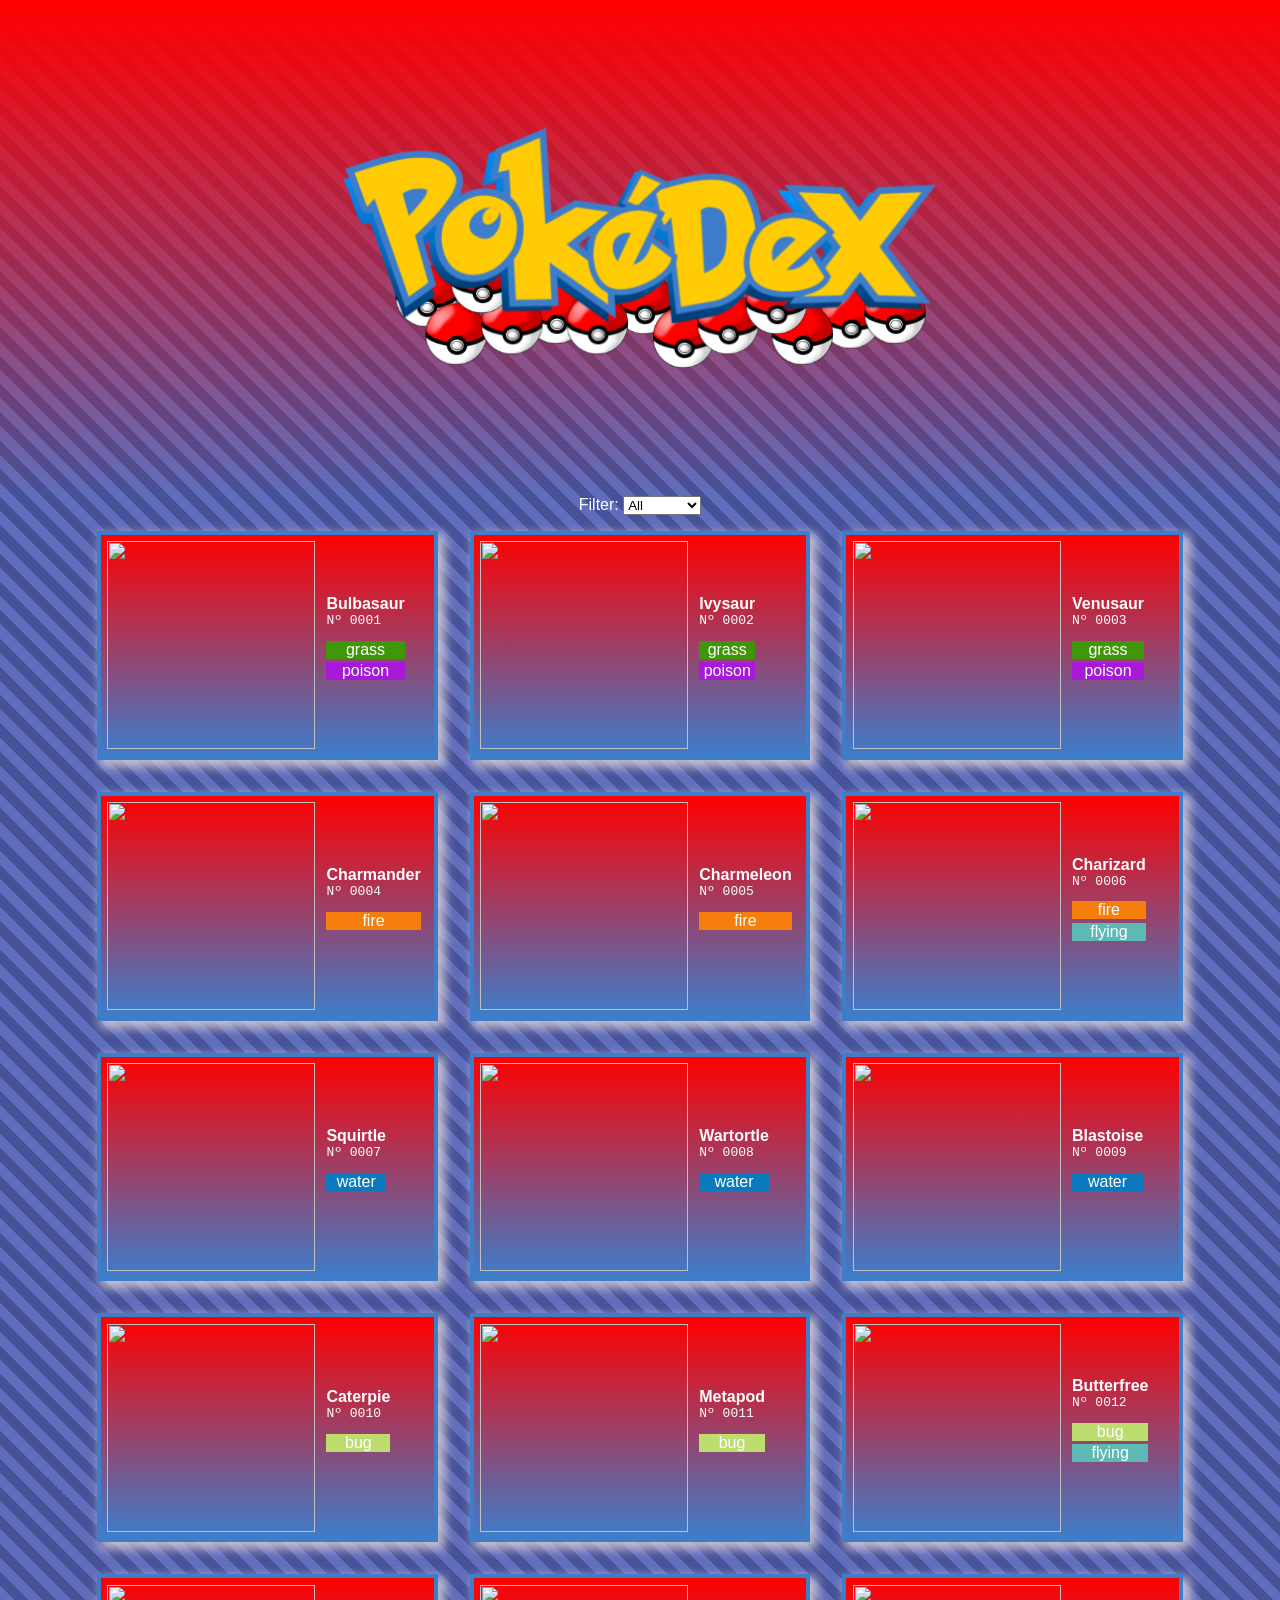
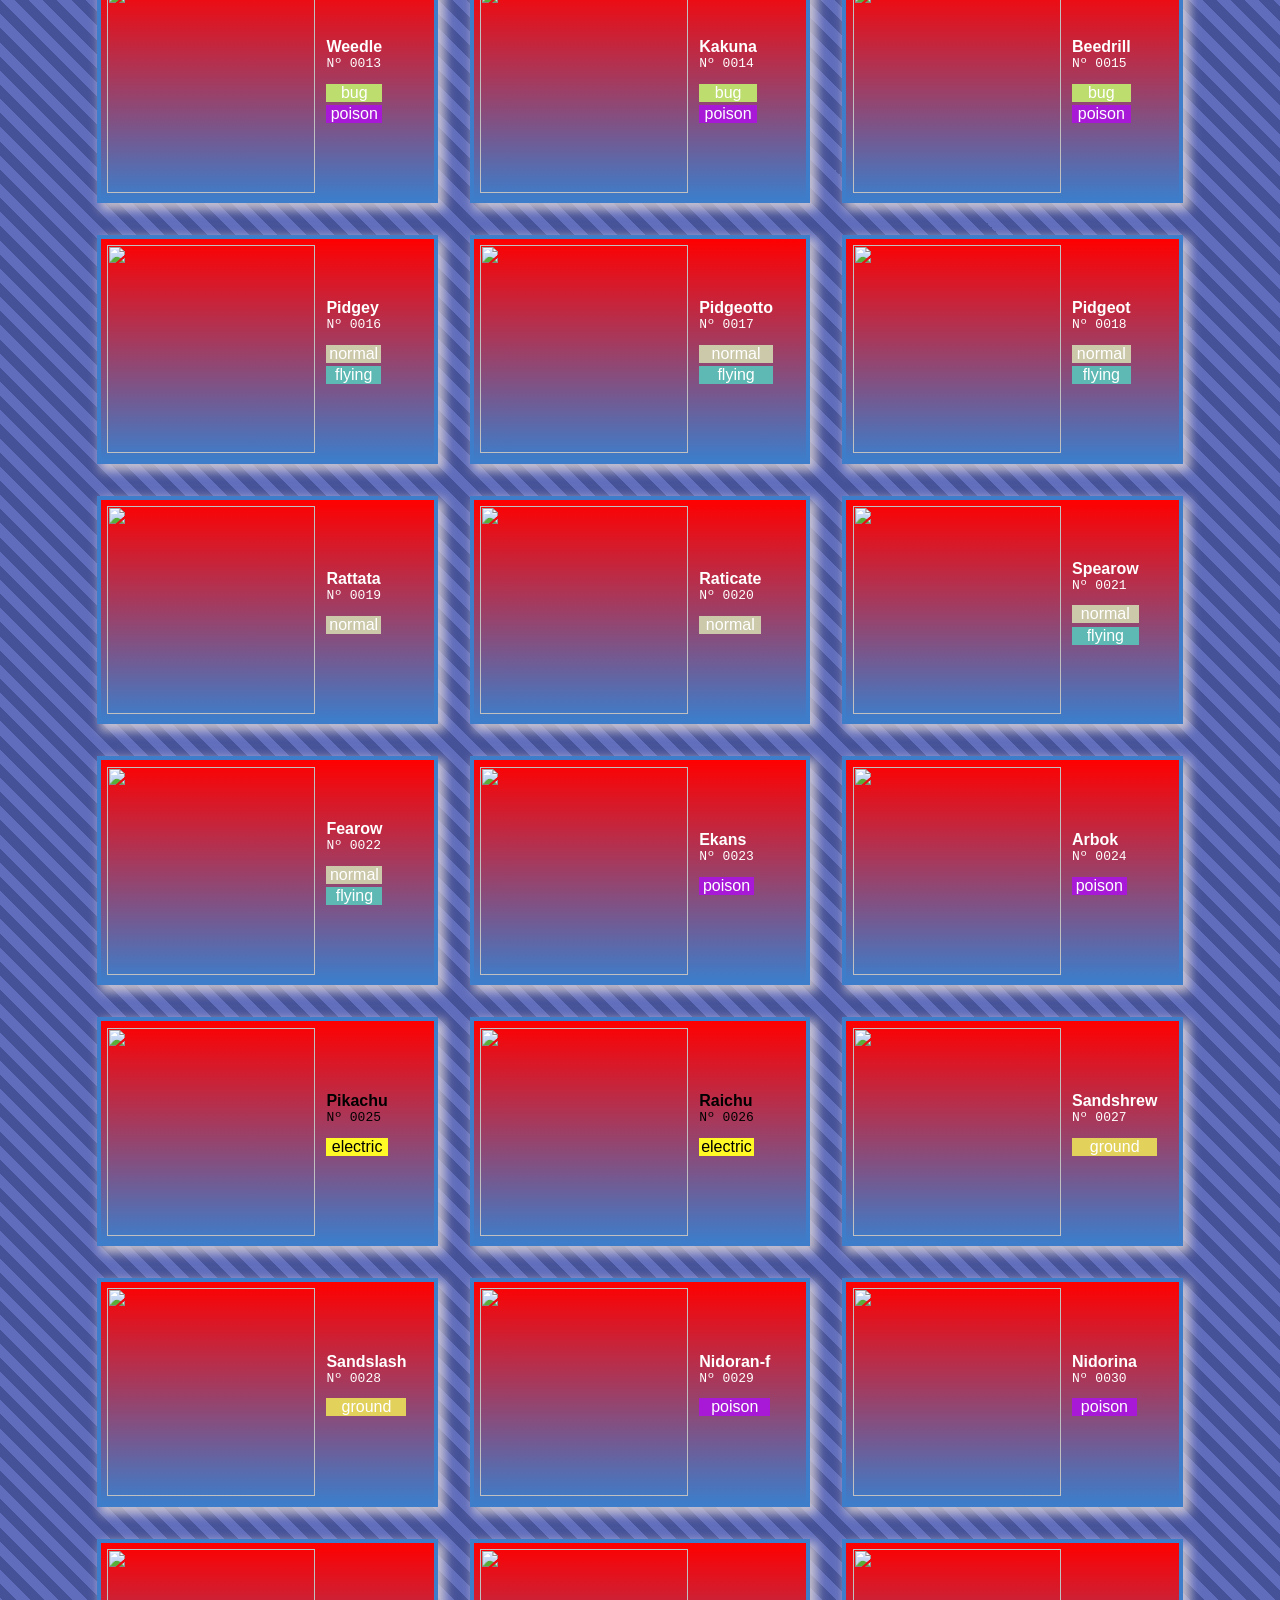
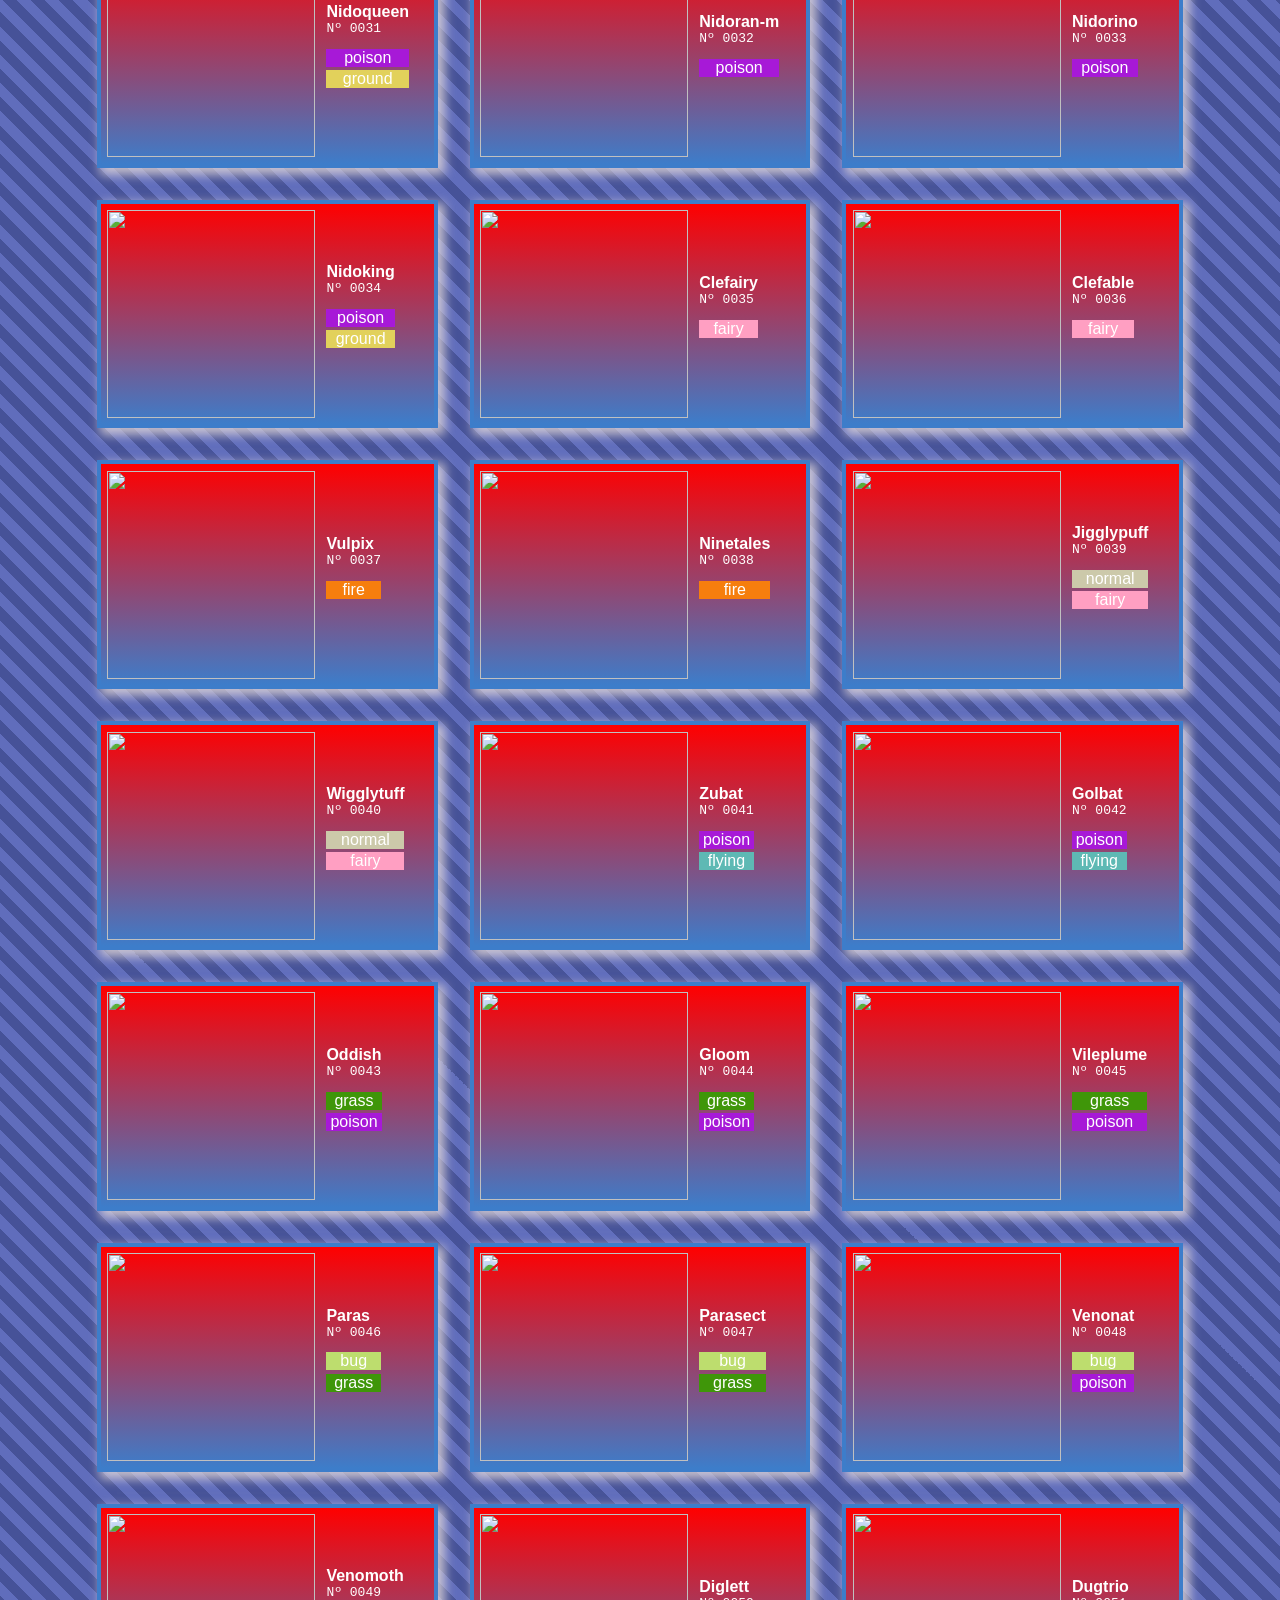
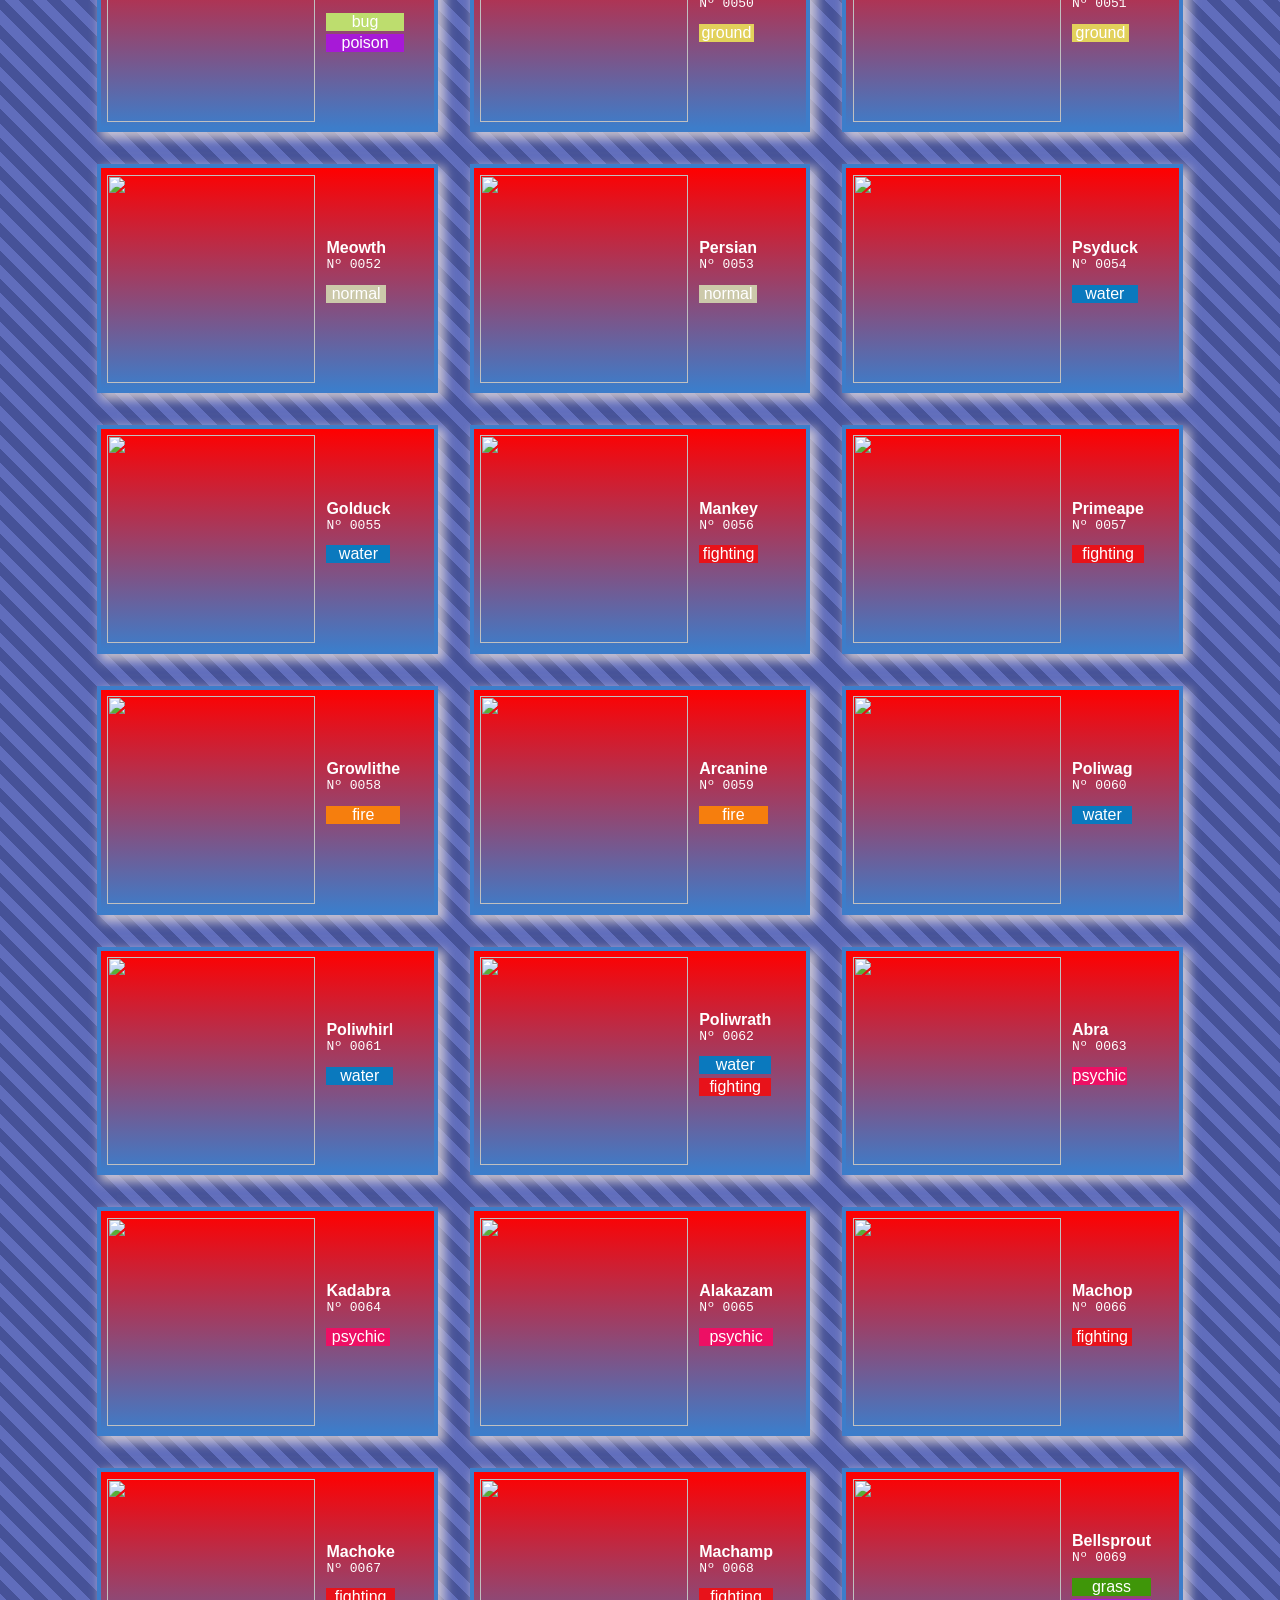
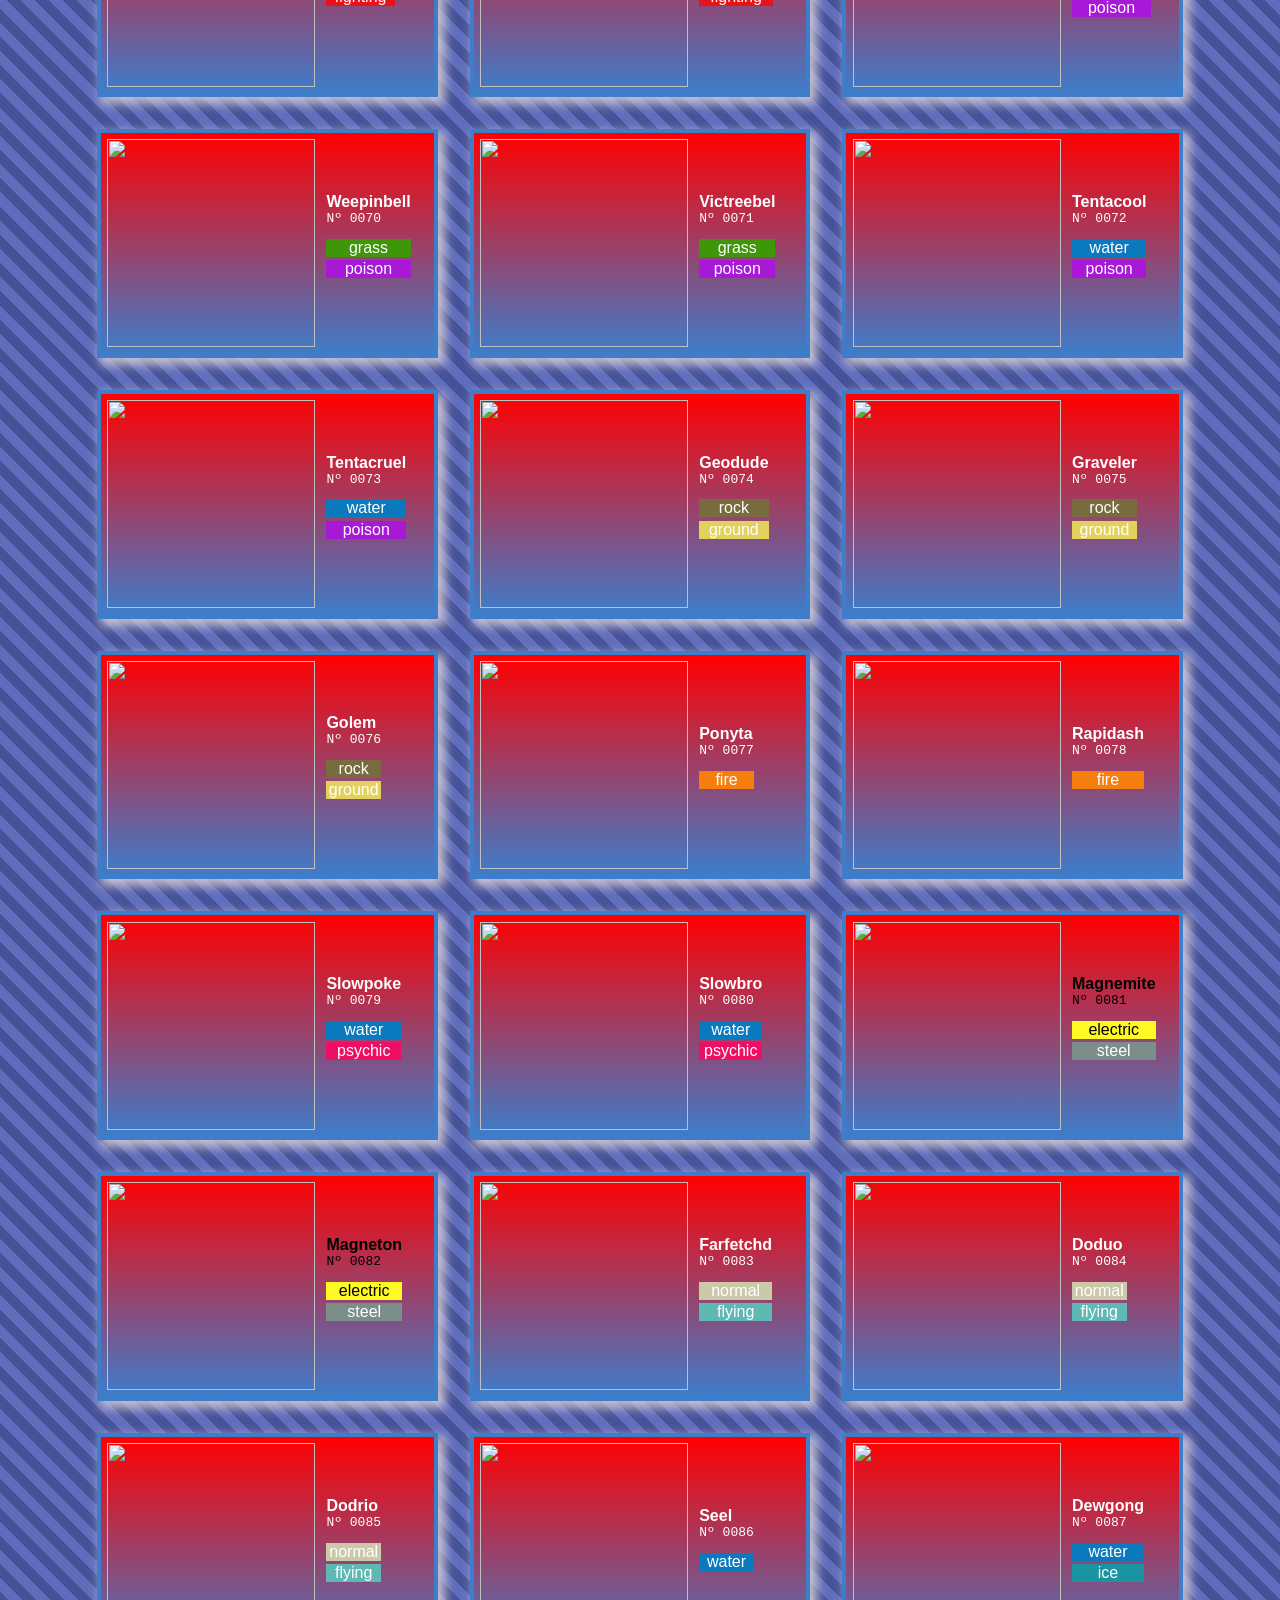
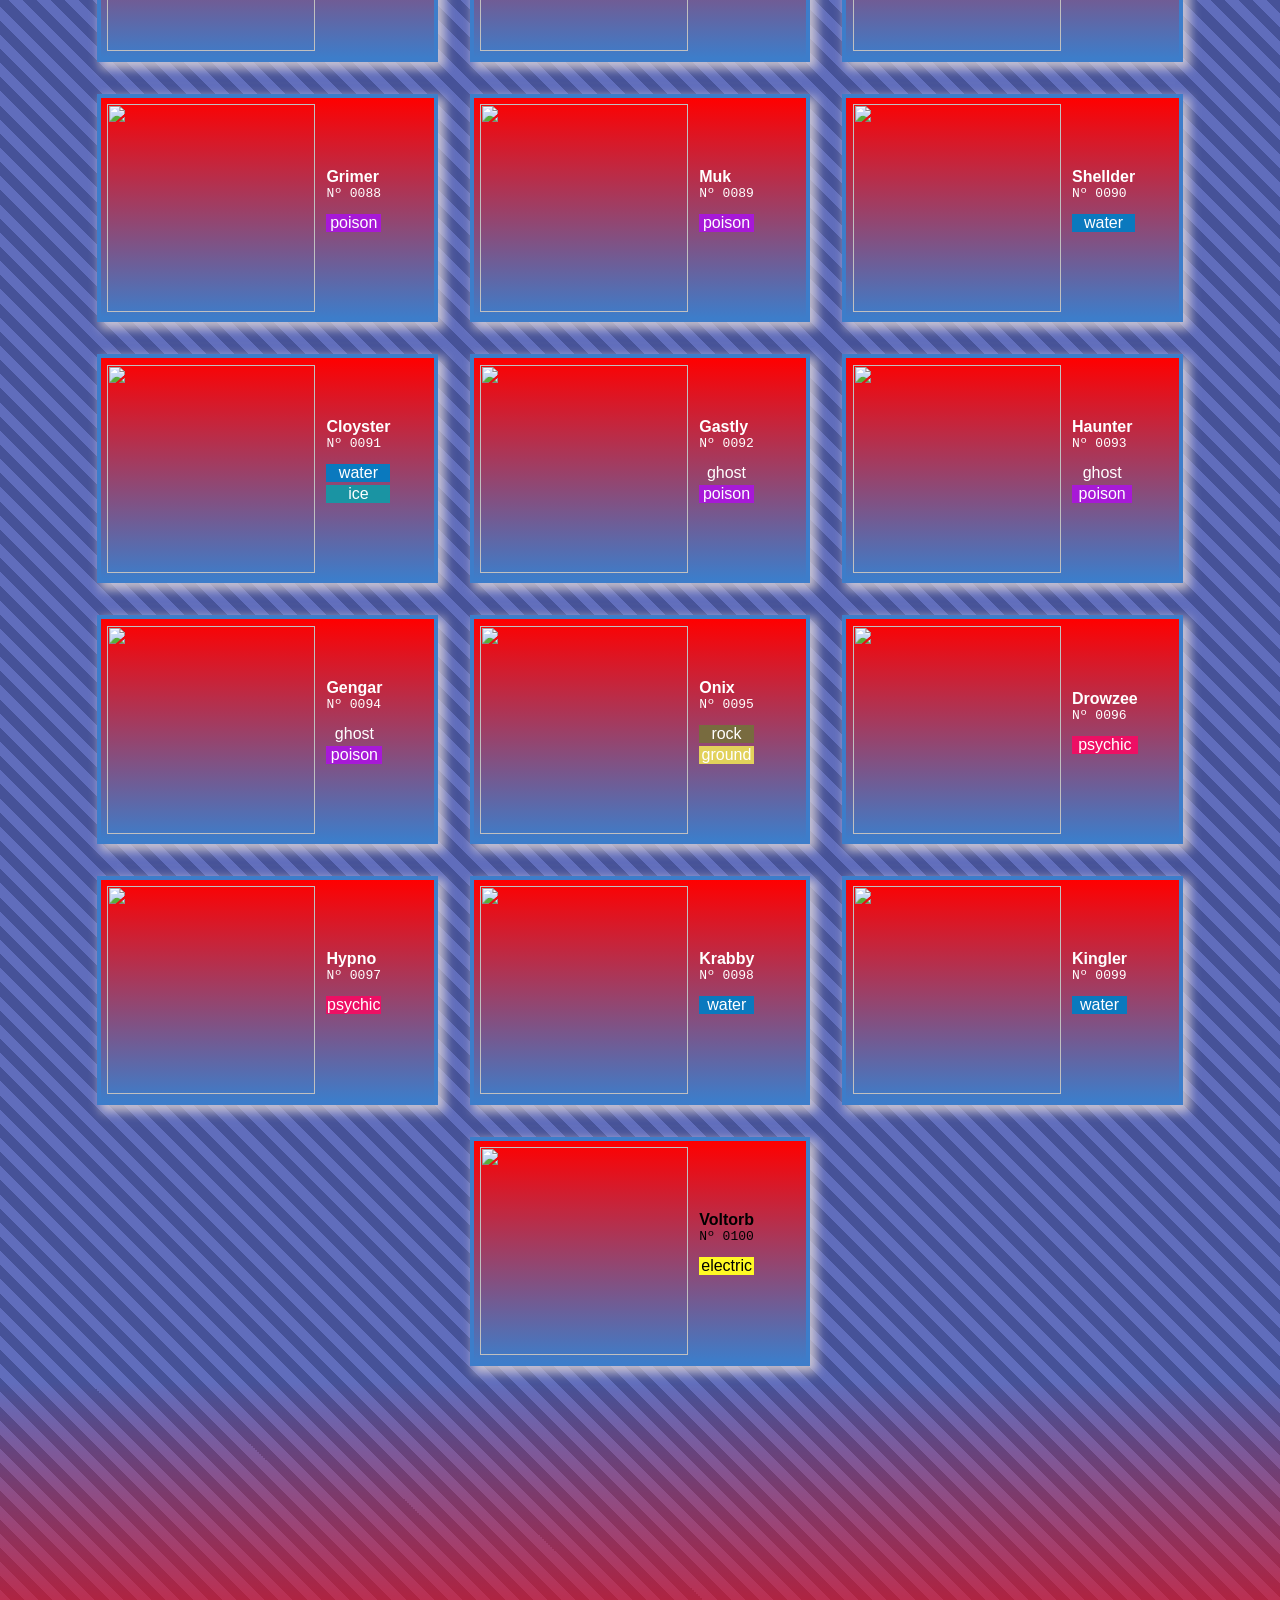
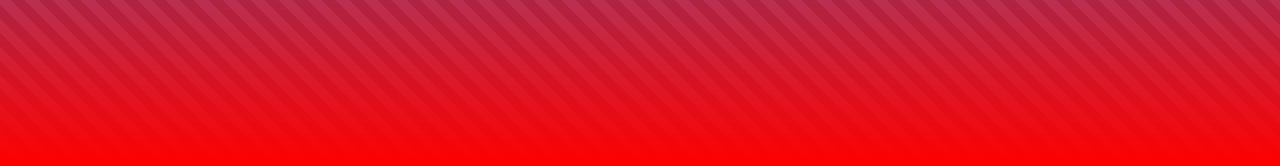
==== commit 3df869e9: "filter WIP" ====
--- a/index.html
+++ b/index.html
@@ -14,9 +14,47 @@
         <img src="imgs/logo.svg" draggable="false"/>
       </div>
     </header>
+    <div class="filter">
+      <label for="selection">Filter:</label>
+
+      <select name="Types" id="selection" onchange="filterTypes()">
+        <option value="all">All</option>
+        <option value="normal">Normal</option>
+        <option value="fighting">Fighting</option>
+        <option value="flying">Flying</option>
+        <option value="poison">Poison</option>
+        <option value="ground">Ground</option>
+        <option value="rock">Rock</option>
+        <option value="bug">Bug</option>
+        <option value="steel">Steel</option>
+        <option value="fire">Fire</option>
+        <option value="water">Water</option>
+        <option value="grass">Grass</option>
+        <option value="electric">Electric</option>
+        <option value="psychic">Psychic</option>
+        <option value="ice">Ice</option>
+        <option value="dragon">Dragon</option>
+        <option value="dark">Dark</option>
+        <option value="fairy">Fairy</option>
+        <option value="shadow">Shadow</option>
+        <option value="unknown">Unknown</option>
+    </select>
+    <script>
+      let filterTypes = () =>{
+        let element = document.getElementById("selection");
+        let type = element.options[element.selectedIndex].text;
+        let itemToShow = document.getElementsByClassName(type);
+        console.log(itemToShow);
+        for(let i = 0; i < itemToShow.length; i++)
+        {
+            itemToShow[i].style.display = 'none';
+        }
+    }
+    </script>
+    </div>
     <div class= "item">
       
-    <a class="pokemon" href="PokemonPages/bulbasaur.html">
+    <a class="pokemon  grass poison" href="PokemonPages/bulbasaur.html">
         <img src="https://raw.githubusercontent.com/PokeAPI/sprites/master/sprites/pokemon/1.png" />
         <div class="data">
           <div class="name">Bulbasaur</div>
@@ -26,7 +64,7 @@
     <div class="typeMargin poison">poison</div></div>
         </div>
     </a>
-    <a class="pokemon" href="PokemonPages/ivysaur.html">
+    <a class="pokemon  grass poison" href="PokemonPages/ivysaur.html">
         <img src="https://raw.githubusercontent.com/PokeAPI/sprites/master/sprites/pokemon/2.png" />
         <div class="data">
           <div class="name">Ivysaur</div>
@@ -36,7 +74,7 @@
     <div class="typeMargin poison">poison</div></div>
         </div>
     </a>
-    <a class="pokemon" href="PokemonPages/venusaur.html">
+    <a class="pokemon  grass poison" href="PokemonPages/venusaur.html">
         <img src="https://raw.githubusercontent.com/PokeAPI/sprites/master/sprites/pokemon/3.png" />
         <div class="data">
           <div class="name">Venusaur</div>
@@ -46,7 +84,7 @@
     <div class="typeMargin poison">poison</div></div>
         </div>
     </a>
-    <a class="pokemon" href="PokemonPages/charmander.html">
+    <a class="pokemon  fire" href="PokemonPages/charmander.html">
         <img src="https://raw.githubusercontent.com/PokeAPI/sprites/master/sprites/pokemon/4.png" />
         <div class="data">
           <div class="name">Charmander</div>
@@ -55,7 +93,7 @@
     <div class="typeMargin fire">fire</div></div>
         </div>
     </a>
-    <a class="pokemon" href="PokemonPages/charmeleon.html">
+    <a class="pokemon  fire" href="PokemonPages/charmeleon.html">
         <img src="https://raw.githubusercontent.com/PokeAPI/sprites/master/sprites/pokemon/5.png" />
         <div class="data">
           <div class="name">Charmeleon</div>
@@ -64,7 +102,7 @@
     <div class="typeMargin fire">fire</div></div>
         </div>
     </a>
-    <a class="pokemon" href="PokemonPages/charizard.html">
+    <a class="pokemon  fire flying" href="PokemonPages/charizard.html">
         <img src="https://raw.githubusercontent.com/PokeAPI/sprites/master/sprites/pokemon/6.png" />
         <div class="data">
           <div class="name">Charizard</div>
@@ -74,7 +112,7 @@
     <div class="typeMargin flying">flying</div></div>
         </div>
     </a>
-    <a class="pokemon" href="PokemonPages/squirtle.html">
+    <a class="pokemon  water" href="PokemonPages/squirtle.html">
         <img src="https://raw.githubusercontent.com/PokeAPI/sprites/master/sprites/pokemon/7.png" />
         <div class="data">
           <div class="name">Squirtle</div>
@@ -83,7 +121,7 @@
     <div class="typeMargin water">water</div></div>
         </div>
     </a>
-    <a class="pokemon" href="PokemonPages/wartortle.html">
+    <a class="pokemon  water" href="PokemonPages/wartortle.html">
         <img src="https://raw.githubusercontent.com/PokeAPI/sprites/master/sprites/pokemon/8.png" />
         <div class="data">
           <div class="name">Wartortle</div>
@@ -92,7 +130,7 @@
     <div class="typeMargin water">water</div></div>
         </div>
     </a>
-    <a class="pokemon" href="PokemonPages/blastoise.html">
+    <a class="pokemon  water" href="PokemonPages/blastoise.html">
         <img src="https://raw.githubusercontent.com/PokeAPI/sprites/master/sprites/pokemon/9.png" />
         <div class="data">
           <div class="name">Blastoise</div>
@@ -101,7 +139,7 @@
     <div class="typeMargin water">water</div></div>
         </div>
     </a>
-    <a class="pokemon" href="PokemonPages/caterpie.html">
+    <a class="pokemon  bug" href="PokemonPages/caterpie.html">
         <img src="https://raw.githubusercontent.com/PokeAPI/sprites/master/sprites/pokemon/10.png" />
         <div class="data">
           <div class="name">Caterpie</div>
@@ -110,7 +148,7 @@
     <div class="typeMargin bug">bug</div></div>
         </div>
     </a>
-    <a class="pokemon" href="PokemonPages/metapod.html">
+    <a class="pokemon  bug" href="PokemonPages/metapod.html">
         <img src="https://raw.githubusercontent.com/PokeAPI/sprites/master/sprites/pokemon/11.png" />
         <div class="data">
           <div class="name">Metapod</div>
@@ -119,7 +157,7 @@
     <div class="typeMargin bug">bug</div></div>
         </div>
     </a>
-    <a class="pokemon" href="PokemonPages/butterfree.html">
+    <a class="pokemon  bug flying" href="PokemonPages/butterfree.html">
         <img src="https://raw.githubusercontent.com/PokeAPI/sprites/master/sprites/pokemon/12.png" />
         <div class="data">
           <div class="name">Butterfree</div>
@@ -129,7 +167,7 @@
     <div class="typeMargin flying">flying</div></div>
         </div>
     </a>
-    <a class="pokemon" href="PokemonPages/weedle.html">
+    <a class="pokemon  bug poison" href="PokemonPages/weedle.html">
         <img src="https://raw.githubusercontent.com/PokeAPI/sprites/master/sprites/pokemon/13.png" />
         <div class="data">
           <div class="name">Weedle</div>
@@ -139,7 +177,7 @@
     <div class="typeMargin poison">poison</div></div>
         </div>
     </a>
-    <a class="pokemon" href="PokemonPages/kakuna.html">
+    <a class="pokemon  bug poison" href="PokemonPages/kakuna.html">
         <img src="https://raw.githubusercontent.com/PokeAPI/sprites/master/sprites/pokemon/14.png" />
         <div class="data">
           <div class="name">Kakuna</div>
@@ -149,7 +187,7 @@
     <div class="typeMargin poison">poison</div></div>
         </div>
     </a>
-    <a class="pokemon" href="PokemonPages/beedrill.html">
+    <a class="pokemon  bug poison" href="PokemonPages/beedrill.html">
         <img src="https://raw.githubusercontent.com/PokeAPI/sprites/master/sprites/pokemon/15.png" />
         <div class="data">
           <div class="name">Beedrill</div>
@@ -159,7 +197,7 @@
     <div class="typeMargin poison">poison</div></div>
         </div>
     </a>
-    <a class="pokemon" href="PokemonPages/pidgey.html">
+    <a class="pokemon  normal flying" href="PokemonPages/pidgey.html">
         <img src="https://raw.githubusercontent.com/PokeAPI/sprites/master/sprites/pokemon/16.png" />
         <div class="data">
           <div class="name">Pidgey</div>
@@ -169,7 +207,7 @@
     <div class="typeMargin flying">flying</div></div>
         </div>
     </a>
-    <a class="pokemon" href="PokemonPages/pidgeotto.html">
+    <a class="pokemon  normal flying" href="PokemonPages/pidgeotto.html">
         <img src="https://raw.githubusercontent.com/PokeAPI/sprites/master/sprites/pokemon/17.png" />
         <div class="data">
           <div class="name">Pidgeotto</div>
@@ -179,7 +217,7 @@
     <div class="typeMargin flying">flying</div></div>
         </div>
     </a>
-    <a class="pokemon" href="PokemonPages/pidgeot.html">
+    <a class="pokemon  normal flying" href="PokemonPages/pidgeot.html">
         <img src="https://raw.githubusercontent.com/PokeAPI/sprites/master/sprites/pokemon/18.png" />
         <div class="data">
           <div class="name">Pidgeot</div>
@@ -189,7 +227,7 @@
     <div class="typeMargin flying">flying</div></div>
         </div>
     </a>
-    <a class="pokemon" href="PokemonPages/rattata.html">
+    <a class="pokemon  normal" href="PokemonPages/rattata.html">
         <img src="https://raw.githubusercontent.com/PokeAPI/sprites/master/sprites/pokemon/19.png" />
         <div class="data">
           <div class="name">Rattata</div>
@@ -198,7 +236,7 @@
     <div class="typeMargin normal">normal</div></div>
         </div>
     </a>
-    <a class="pokemon" href="PokemonPages/raticate.html">
+    <a class="pokemon  normal" href="PokemonPages/raticate.html">
         <img src="https://raw.githubusercontent.com/PokeAPI/sprites/master/sprites/pokemon/20.png" />
         <div class="data">
           <div class="name">Raticate</div>
@@ -207,7 +245,7 @@
     <div class="typeMargin normal">normal</div></div>
         </div>
     </a>
-    <a class="pokemon" href="PokemonPages/spearow.html">
+    <a class="pokemon  normal flying" href="PokemonPages/spearow.html">
         <img src="https://raw.githubusercontent.com/PokeAPI/sprites/master/sprites/pokemon/21.png" />
         <div class="data">
           <div class="name">Spearow</div>
@@ -217,7 +255,7 @@
     <div class="typeMargin flying">flying</div></div>
         </div>
     </a>
-    <a class="pokemon" href="PokemonPages/fearow.html">
+    <a class="pokemon  normal flying" href="PokemonPages/fearow.html">
         <img src="https://raw.githubusercontent.com/PokeAPI/sprites/master/sprites/pokemon/22.png" />
         <div class="data">
           <div class="name">Fearow</div>
@@ -227,7 +265,7 @@
     <div class="typeMargin flying">flying</div></div>
         </div>
     </a>
-    <a class="pokemon" href="PokemonPages/ekans.html">
+    <a class="pokemon  poison" href="PokemonPages/ekans.html">
         <img src="https://raw.githubusercontent.com/PokeAPI/sprites/master/sprites/pokemon/23.png" />
         <div class="data">
           <div class="name">Ekans</div>
@@ -236,7 +274,7 @@
     <div class="typeMargin poison">poison</div></div>
         </div>
     </a>
-    <a class="pokemon" href="PokemonPages/arbok.html">
+    <a class="pokemon  poison" href="PokemonPages/arbok.html">
         <img src="https://raw.githubusercontent.com/PokeAPI/sprites/master/sprites/pokemon/24.png" />
         <div class="data">
           <div class="name">Arbok</div>
@@ -245,7 +283,7 @@
     <div class="typeMargin poison">poison</div></div>
         </div>
     </a>
-    <a class="pokemon" href="PokemonPages/pikachu.html">
+    <a class="pokemon  electric" href="PokemonPages/pikachu.html">
         <img src="https://raw.githubusercontent.com/PokeAPI/sprites/master/sprites/pokemon/25.png" />
         <div class="data">
           <div class="name">Pikachu</div>
@@ -254,7 +292,7 @@
     <div class="typeMargin electric">electric</div></div>
         </div>
     </a>
-    <a class="pokemon" href="PokemonPages/raichu.html">
+    <a class="pokemon  electric" href="PokemonPages/raichu.html">
         <img src="https://raw.githubusercontent.com/PokeAPI/sprites/master/sprites/pokemon/26.png" />
         <div class="data">
           <div class="name">Raichu</div>
@@ -263,7 +301,7 @@
     <div class="typeMargin electric">electric</div></div>
         </div>
     </a>
-    <a class="pokemon" href="PokemonPages/sandshrew.html">
+    <a class="pokemon  ground" href="PokemonPages/sandshrew.html">
         <img src="https://raw.githubusercontent.com/PokeAPI/sprites/master/sprites/pokemon/27.png" />
         <div class="data">
           <div class="name">Sandshrew</div>
@@ -272,7 +310,7 @@
     <div class="typeMargin ground">ground</div></div>
         </div>
     </a>
-    <a class="pokemon" href="PokemonPages/sandslash.html">
+    <a class="pokemon  ground" href="PokemonPages/sandslash.html">
         <img src="https://raw.githubusercontent.com/PokeAPI/sprites/master/sprites/pokemon/28.png" />
         <div class="data">
           <div class="name">Sandslash</div>
@@ -281,7 +319,7 @@
     <div class="typeMargin ground">ground</div></div>
         </div>
     </a>
-    <a class="pokemon" href="PokemonPages/nidoran-f.html">
+    <a class="pokemon  poison" href="PokemonPages/nidoran-f.html">
         <img src="https://raw.githubusercontent.com/PokeAPI/sprites/master/sprites/pokemon/29.png" />
         <div class="data">
           <div class="name">Nidoran-f</div>
@@ -290,7 +328,7 @@
     <div class="typeMargin poison">poison</div></div>
         </div>
     </a>
-    <a class="pokemon" href="PokemonPages/nidorina.html">
+    <a class="pokemon  poison" href="PokemonPages/nidorina.html">
         <img src="https://raw.githubusercontent.com/PokeAPI/sprites/master/sprites/pokemon/30.png" />
         <div class="data">
           <div class="name">Nidorina</div>
@@ -299,7 +337,7 @@
     <div class="typeMargin poison">poison</div></div>
         </div>
     </a>
-    <a class="pokemon" href="PokemonPages/nidoqueen.html">
+    <a class="pokemon  poison ground" href="PokemonPages/nidoqueen.html">
         <img src="https://raw.githubusercontent.com/PokeAPI/sprites/master/sprites/pokemon/31.png" />
         <div class="data">
           <div class="name">Nidoqueen</div>
@@ -309,7 +347,7 @@
     <div class="typeMargin ground">ground</div></div>
         </div>
     </a>
-    <a class="pokemon" href="PokemonPages/nidoran-m.html">
+    <a class="pokemon  poison" href="PokemonPages/nidoran-m.html">
         <img src="https://raw.githubusercontent.com/PokeAPI/sprites/master/sprites/pokemon/32.png" />
         <div class="data">
           <div class="name">Nidoran-m</div>
@@ -318,7 +356,7 @@
     <div class="typeMargin poison">poison</div></div>
         </div>
     </a>
-    <a class="pokemon" href="PokemonPages/nidorino.html">
+    <a class="pokemon  poison" href="PokemonPages/nidorino.html">
         <img src="https://raw.githubusercontent.com/PokeAPI/sprites/master/sprites/pokemon/33.png" />
         <div class="data">
           <div class="name">Nidorino</div>
@@ -327,7 +365,7 @@
     <div class="typeMargin poison">poison</div></div>
         </div>
     </a>
-    <a class="pokemon" href="PokemonPages/nidoking.html">
+    <a class="pokemon  poison ground" href="PokemonPages/nidoking.html">
         <img src="https://raw.githubusercontent.com/PokeAPI/sprites/master/sprites/pokemon/34.png" />
         <div class="data">
           <div class="name">Nidoking</div>
@@ -337,7 +375,7 @@
     <div class="typeMargin ground">ground</div></div>
         </div>
     </a>
-    <a class="pokemon" href="PokemonPages/clefairy.html">
+    <a class="pokemon  fairy" href="PokemonPages/clefairy.html">
         <img src="https://raw.githubusercontent.com/PokeAPI/sprites/master/sprites/pokemon/35.png" />
         <div class="data">
           <div class="name">Clefairy</div>
@@ -346,7 +384,7 @@
     <div class="typeMargin fairy">fairy</div></div>
         </div>
     </a>
-    <a class="pokemon" href="PokemonPages/clefable.html">
+    <a class="pokemon  fairy" href="PokemonPages/clefable.html">
         <img src="https://raw.githubusercontent.com/PokeAPI/sprites/master/sprites/pokemon/36.png" />
         <div class="data">
           <div class="name">Clefable</div>
@@ -355,7 +393,7 @@
     <div class="typeMargin fairy">fairy</div></div>
         </div>
     </a>
-    <a class="pokemon" href="PokemonPages/vulpix.html">
+    <a class="pokemon  fire" href="PokemonPages/vulpix.html">
         <img src="https://raw.githubusercontent.com/PokeAPI/sprites/master/sprites/pokemon/37.png" />
         <div class="data">
           <div class="name">Vulpix</div>
@@ -364,7 +402,7 @@
     <div class="typeMargin fire">fire</div></div>
         </div>
     </a>
-    <a class="pokemon" href="PokemonPages/ninetales.html">
+    <a class="pokemon  fire" href="PokemonPages/ninetales.html">
         <img src="https://raw.githubusercontent.com/PokeAPI/sprites/master/sprites/pokemon/38.png" />
         <div class="data">
           <div class="name">Ninetales</div>
@@ -373,7 +411,7 @@
     <div class="typeMargin fire">fire</div></div>
         </div>
     </a>
-    <a class="pokemon" href="PokemonPages/jigglypuff.html">
+    <a class="pokemon  normal fairy" href="PokemonPages/jigglypuff.html">
         <img src="https://raw.githubusercontent.com/PokeAPI/sprites/master/sprites/pokemon/39.png" />
         <div class="data">
           <div class="name">Jigglypuff</div>
@@ -383,7 +421,7 @@
     <div class="typeMargin fairy">fairy</div></div>
         </div>
     </a>
-    <a class="pokemon" href="PokemonPages/wigglytuff.html">
+    <a class="pokemon  normal fairy" href="PokemonPages/wigglytuff.html">
         <img src="https://raw.githubusercontent.com/PokeAPI/sprites/master/sprites/pokemon/40.png" />
         <div class="data">
           <div class="name">Wigglytuff</div>
@@ -393,7 +431,7 @@
     <div class="typeMargin fairy">fairy</div></div>
         </div>
     </a>
-    <a class="pokemon" href="PokemonPages/zubat.html">
+    <a class="pokemon  poison flying" href="PokemonPages/zubat.html">
         <img src="https://raw.githubusercontent.com/PokeAPI/sprites/master/sprites/pokemon/41.png" />
         <div class="data">
           <div class="name">Zubat</div>
@@ -403,7 +441,7 @@
     <div class="typeMargin flying">flying</div></div>
         </div>
     </a>
-    <a class="pokemon" href="PokemonPages/golbat.html">
+    <a class="pokemon  poison flying" href="PokemonPages/golbat.html">
         <img src="https://raw.githubusercontent.com/PokeAPI/sprites/master/sprites/pokemon/42.png" />
         <div class="data">
           <div class="name">Golbat</div>
@@ -413,7 +451,7 @@
     <div class="typeMargin flying">flying</div></div>
         </div>
     </a>
-    <a class="pokemon" href="PokemonPages/oddish.html">
+    <a class="pokemon  grass poison" href="PokemonPages/oddish.html">
         <img src="https://raw.githubusercontent.com/PokeAPI/sprites/master/sprites/pokemon/43.png" />
         <div class="data">
           <div class="name">Oddish</div>
@@ -423,7 +461,7 @@
     <div class="typeMargin poison">poison</div></div>
         </div>
     </a>
-    <a class="pokemon" href="PokemonPages/gloom.html">
+    <a class="pokemon  grass poison" href="PokemonPages/gloom.html">
         <img src="https://raw.githubusercontent.com/PokeAPI/sprites/master/sprites/pokemon/44.png" />
         <div class="data">
           <div class="name">Gloom</div>
@@ -433,7 +471,7 @@
     <div class="typeMargin poison">poison</div></div>
         </div>
     </a>
-    <a class="pokemon" href="PokemonPages/vileplume.html">
+    <a class="pokemon  grass poison" href="PokemonPages/vileplume.html">
         <img src="https://raw.githubusercontent.com/PokeAPI/sprites/master/sprites/pokemon/45.png" />
         <div class="data">
           <div class="name">Vileplume</div>
@@ -443,7 +481,7 @@
     <div class="typeMargin poison">poison</div></div>
         </div>
     </a>
-    <a class="pokemon" href="PokemonPages/paras.html">
+    <a class="pokemon  bug grass" href="PokemonPages/paras.html">
         <img src="https://raw.githubusercontent.com/PokeAPI/sprites/master/sprites/pokemon/46.png" />
         <div class="data">
           <div class="name">Paras</div>
@@ -453,7 +491,7 @@
     <div class="typeMargin grass">grass</div></div>
         </div>
     </a>
-    <a class="pokemon" href="PokemonPages/parasect.html">
+    <a class="pokemon  bug grass" href="PokemonPages/parasect.html">
         <img src="https://raw.githubusercontent.com/PokeAPI/sprites/master/sprites/pokemon/47.png" />
         <div class="data">
           <div class="name">Parasect</div>
@@ -463,7 +501,7 @@
     <div class="typeMargin grass">grass</div></div>
         </div>
     </a>
-    <a class="pokemon" href="PokemonPages/venonat.html">
+    <a class="pokemon  bug poison" href="PokemonPages/venonat.html">
         <img src="https://raw.githubusercontent.com/PokeAPI/sprites/master/sprites/pokemon/48.png" />
         <div class="data">
           <div class="name">Venonat</div>
@@ -473,7 +511,7 @@
     <div class="typeMargin poison">poison</div></div>
         </div>
     </a>
-    <a class="pokemon" href="PokemonPages/venomoth.html">
+    <a class="pokemon  bug poison" href="PokemonPages/venomoth.html">
         <img src="https://raw.githubusercontent.com/PokeAPI/sprites/master/sprites/pokemon/49.png" />
         <div class="data">
           <div class="name">Venomoth</div>
@@ -483,7 +521,7 @@
     <div class="typeMargin poison">poison</div></div>
         </div>
     </a>
-    <a class="pokemon" href="PokemonPages/diglett.html">
+    <a class="pokemon  ground" href="PokemonPages/diglett.html">
         <img src="https://raw.githubusercontent.com/PokeAPI/sprites/master/sprites/pokemon/50.png" />
         <div class="data">
           <div class="name">Diglett</div>
@@ -492,7 +530,7 @@
     <div class="typeMargin ground">ground</div></div>
         </div>
     </a>
-    <a class="pokemon" href="PokemonPages/dugtrio.html">
+    <a class="pokemon  ground" href="PokemonPages/dugtrio.html">
         <img src="https://raw.githubusercontent.com/PokeAPI/sprites/master/sprites/pokemon/51.png" />
         <div class="data">
           <div class="name">Dugtrio</div>
@@ -501,7 +539,7 @@
     <div class="typeMargin ground">ground</div></div>
         </div>
     </a>
-    <a class="pokemon" href="PokemonPages/meowth.html">
+    <a class="pokemon  normal" href="PokemonPages/meowth.html">
         <img src="https://raw.githubusercontent.com/PokeAPI/sprites/master/sprites/pokemon/52.png" />
         <div class="data">
           <div class="name">Meowth</div>
@@ -510,7 +548,7 @@
     <div class="typeMargin normal">normal</div></div>
         </div>
     </a>
-    <a class="pokemon" href="PokemonPages/persian.html">
+    <a class="pokemon  normal" href="PokemonPages/persian.html">
         <img src="https://raw.githubusercontent.com/PokeAPI/sprites/master/sprites/pokemon/53.png" />
         <div class="data">
           <div class="name">Persian</div>
@@ -519,7 +557,7 @@
     <div class="typeMargin normal">normal</div></div>
         </div>
     </a>
-    <a class="pokemon" href="PokemonPages/psyduck.html">
+    <a class="pokemon  water" href="PokemonPages/psyduck.html">
         <img src="https://raw.githubusercontent.com/PokeAPI/sprites/master/sprites/pokemon/54.png" />
         <div class="data">
           <div class="name">Psyduck</div>
@@ -528,7 +566,7 @@
     <div class="typeMargin water">water</div></div>
         </div>
     </a>
-    <a class="pokemon" href="PokemonPages/golduck.html">
+    <a class="pokemon  water" href="PokemonPages/golduck.html">
         <img src="https://raw.githubusercontent.com/PokeAPI/sprites/master/sprites/pokemon/55.png" />
         <div class="data">
           <div class="name">Golduck</div>
@@ -537,7 +575,7 @@
     <div class="typeMargin water">water</div></div>
         </div>
     </a>
-    <a class="pokemon" href="PokemonPages/mankey.html">
+    <a class="pokemon  fighting" href="PokemonPages/mankey.html">
         <img src="https://raw.githubusercontent.com/PokeAPI/sprites/master/sprites/pokemon/56.png" />
         <div class="data">
           <div class="name">Mankey</div>
@@ -546,7 +584,7 @@
     <div class="typeMargin fighting">fighting</div></div>
         </div>
     </a>
-    <a class="pokemon" href="PokemonPages/primeape.html">
+    <a class="pokemon  fighting" href="PokemonPages/primeape.html">
         <img src="https://raw.githubusercontent.com/PokeAPI/sprites/master/sprites/pokemon/57.png" />
         <div class="data">
           <div class="name">Primeape</div>
@@ -555,7 +593,7 @@
     <div class="typeMargin fighting">fighting</div></div>
         </div>
     </a>
-    <a class="pokemon" href="PokemonPages/growlithe.html">
+    <a class="pokemon  fire" href="PokemonPages/growlithe.html">
         <img src="https://raw.githubusercontent.com/PokeAPI/sprites/master/sprites/pokemon/58.png" />
         <div class="data">
           <div class="name">Growlithe</div>
@@ -564,7 +602,7 @@
     <div class="typeMargin fire">fire</div></div>
         </div>
     </a>
-    <a class="pokemon" href="PokemonPages/arcanine.html">
+    <a class="pokemon  fire" href="PokemonPages/arcanine.html">
         <img src="https://raw.githubusercontent.com/PokeAPI/sprites/master/sprites/pokemon/59.png" />
         <div class="data">
           <div class="name">Arcanine</div>
@@ -573,7 +611,7 @@
     <div class="typeMargin fire">fire</div></div>
         </div>
     </a>
-    <a class="pokemon" href="PokemonPages/poliwag.html">
+    <a class="pokemon  water" href="PokemonPages/poliwag.html">
         <img src="https://raw.githubusercontent.com/PokeAPI/sprites/master/sprites/pokemon/60.png" />
         <div class="data">
           <div class="name">Poliwag</div>
@@ -582,7 +620,7 @@
     <div class="typeMargin water">water</div></div>
         </div>
     </a>
-    <a class="pokemon" href="PokemonPages/poliwhirl.html">
+    <a class="pokemon  water" href="PokemonPages/poliwhirl.html">
         <img src="https://raw.githubusercontent.com/PokeAPI/sprites/master/sprites/pokemon/61.png" />
         <div class="data">
           <div class="name">Poliwhirl</div>
@@ -591,7 +629,7 @@
     <div class="typeMargin water">water</div></div>
         </div>
     </a>
-    <a class="pokemon" href="PokemonPages/poliwrath.html">
+    <a class="pokemon  water fighting" href="PokemonPages/poliwrath.html">
         <img src="https://raw.githubusercontent.com/PokeAPI/sprites/master/sprites/pokemon/62.png" />
         <div class="data">
           <div class="name">Poliwrath</div>
@@ -601,7 +639,7 @@
     <div class="typeMargin fighting">fighting</div></div>
         </div>
     </a>
-    <a class="pokemon" href="PokemonPages/abra.html">
+    <a class="pokemon  psychic" href="PokemonPages/abra.html">
         <img src="https://raw.githubusercontent.com/PokeAPI/sprites/master/sprites/pokemon/63.png" />
         <div class="data">
           <div class="name">Abra</div>
@@ -610,7 +648,7 @@
     <div class="typeMargin psychic">psychic</div></div>
         </div>
     </a>
-    <a class="pokemon" href="PokemonPages/kadabra.html">
+    <a class="pokemon  psychic" href="PokemonPages/kadabra.html">
         <img src="https://raw.githubusercontent.com/PokeAPI/sprites/master/sprites/pokemon/64.png" />
         <div class="data">
           <div class="name">Kadabra</div>
@@ -619,7 +657,7 @@
     <div class="typeMargin psychic">psychic</div></div>
         </div>
     </a>
-    <a class="pokemon" href="PokemonPages/alakazam.html">
+    <a class="pokemon  psychic" href="PokemonPages/alakazam.html">
         <img src="https://raw.githubusercontent.com/PokeAPI/sprites/master/sprites/pokemon/65.png" />
         <div class="data">
           <div class="name">Alakazam</div>
@@ -628,7 +666,7 @@
     <div class="typeMargin psychic">psychic</div></div>
         </div>
     </a>
-    <a class="pokemon" href="PokemonPages/machop.html">
+    <a class="pokemon  fighting" href="PokemonPages/machop.html">
         <img src="https://raw.githubusercontent.com/PokeAPI/sprites/master/sprites/pokemon/66.png" />
         <div class="data">
           <div class="name">Machop</div>
@@ -637,7 +675,7 @@
     <div class="typeMargin fighting">fighting</div></div>
         </div>
     </a>
-    <a class="pokemon" href="PokemonPages/machoke.html">
+    <a class="pokemon  fighting" href="PokemonPages/machoke.html">
         <img src="https://raw.githubusercontent.com/PokeAPI/sprites/master/sprites/pokemon/67.png" />
         <div class="data">
           <div class="name">Machoke</div>
@@ -646,7 +684,7 @@
     <div class="typeMargin fighting">fighting</div></div>
         </div>
     </a>
-    <a class="pokemon" href="PokemonPages/machamp.html">
+    <a class="pokemon  fighting" href="PokemonPages/machamp.html">
         <img src="https://raw.githubusercontent.com/PokeAPI/sprites/master/sprites/pokemon/68.png" />
         <div class="data">
           <div class="name">Machamp</div>
@@ -655,7 +693,7 @@
     <div class="typeMargin fighting">fighting</div></div>
         </div>
     </a>
-    <a class="pokemon" href="PokemonPages/bellsprout.html">
+    <a class="pokemon  grass poison" href="PokemonPages/bellsprout.html">
         <img src="https://raw.githubusercontent.com/PokeAPI/sprites/master/sprites/pokemon/69.png" />
         <div class="data">
           <div class="name">Bellsprout</div>
@@ -665,7 +703,7 @@
     <div class="typeMargin poison">poison</div></div>
         </div>
     </a>
-    <a class="pokemon" href="PokemonPages/weepinbell.html">
+    <a class="pokemon  grass poison" href="PokemonPages/weepinbell.html">
         <img src="https://raw.githubusercontent.com/PokeAPI/sprites/master/sprites/pokemon/70.png" />
         <div class="data">
           <div class="name">Weepinbell</div>
@@ -675,7 +713,7 @@
     <div class="typeMargin poison">poison</div></div>
         </div>
     </a>
-    <a class="pokemon" href="PokemonPages/victreebel.html">
+    <a class="pokemon  grass poison" href="PokemonPages/victreebel.html">
         <img src="https://raw.githubusercontent.com/PokeAPI/sprites/master/sprites/pokemon/71.png" />
         <div class="data">
           <div class="name">Victreebel</div>
@@ -685,7 +723,7 @@
     <div class="typeMargin poison">poison</div></div>
         </div>
     </a>
-    <a class="pokemon" href="PokemonPages/tentacool.html">
+    <a class="pokemon  water poison" href="PokemonPages/tentacool.html">
         <img src="https://raw.githubusercontent.com/PokeAPI/sprites/master/sprites/pokemon/72.png" />
         <div class="data">
           <div class="name">Tentacool</div>
@@ -695,7 +733,7 @@
     <div class="typeMargin poison">poison</div></div>
         </div>
     </a>
-    <a class="pokemon" href="PokemonPages/tentacruel.html">
+    <a class="pokemon  water poison" href="PokemonPages/tentacruel.html">
         <img src="https://raw.githubusercontent.com/PokeAPI/sprites/master/sprites/pokemon/73.png" />
         <div class="data">
           <div class="name">Tentacruel</div>
@@ -705,7 +743,7 @@
     <div class="typeMargin poison">poison</div></div>
         </div>
     </a>
-    <a class="pokemon" href="PokemonPages/geodude.html">
+    <a class="pokemon  rock ground" href="PokemonPages/geodude.html">
         <img src="https://raw.githubusercontent.com/PokeAPI/sprites/master/sprites/pokemon/74.png" />
         <div class="data">
           <div class="name">Geodude</div>
@@ -715,7 +753,7 @@
     <div class="typeMargin ground">ground</div></div>
         </div>
     </a>
-    <a class="pokemon" href="PokemonPages/graveler.html">
+    <a class="pokemon  rock ground" href="PokemonPages/graveler.html">
         <img src="https://raw.githubusercontent.com/PokeAPI/sprites/master/sprites/pokemon/75.png" />
         <div class="data">
           <div class="name">Graveler</div>
@@ -725,7 +763,7 @@
     <div class="typeMargin ground">ground</div></div>
         </div>
     </a>
-    <a class="pokemon" href="PokemonPages/golem.html">
+    <a class="pokemon  rock ground" href="PokemonPages/golem.html">
         <img src="https://raw.githubusercontent.com/PokeAPI/sprites/master/sprites/pokemon/76.png" />
         <div class="data">
           <div class="name">Golem</div>
@@ -735,7 +773,7 @@
     <div class="typeMargin ground">ground</div></div>
         </div>
     </a>
-    <a class="pokemon" href="PokemonPages/ponyta.html">
+    <a class="pokemon  fire" href="PokemonPages/ponyta.html">
         <img src="https://raw.githubusercontent.com/PokeAPI/sprites/master/sprites/pokemon/77.png" />
         <div class="data">
           <div class="name">Ponyta</div>
@@ -744,7 +782,7 @@
     <div class="typeMargin fire">fire</div></div>
         </div>
     </a>
-    <a class="pokemon" href="PokemonPages/rapidash.html">
+    <a class="pokemon  fire" href="PokemonPages/rapidash.html">
         <img src="https://raw.githubusercontent.com/PokeAPI/sprites/master/sprites/pokemon/78.png" />
         <div class="data">
           <div class="name">Rapidash</div>
@@ -753,7 +791,7 @@
     <div class="typeMargin fire">fire</div></div>
         </div>
     </a>
-    <a class="pokemon" href="PokemonPages/slowpoke.html">
+    <a class="pokemon  water psychic" href="PokemonPages/slowpoke.html">
         <img src="https://raw.githubusercontent.com/PokeAPI/sprites/master/sprites/pokemon/79.png" />
         <div class="data">
           <div class="name">Slowpoke</div>
@@ -763,7 +801,7 @@
     <div class="typeMargin psychic">psychic</div></div>
         </div>
     </a>
-    <a class="pokemon" href="PokemonPages/slowbro.html">
+    <a class="pokemon  water psychic" href="PokemonPages/slowbro.html">
         <img src="https://raw.githubusercontent.com/PokeAPI/sprites/master/sprites/pokemon/80.png" />
         <div class="data">
           <div class="name">Slowbro</div>
@@ -773,7 +811,7 @@
     <div class="typeMargin psychic">psychic</div></div>
         </div>
     </a>
-    <a class="pokemon" href="PokemonPages/magnemite.html">
+    <a class="pokemon  electric steel" href="PokemonPages/magnemite.html">
         <img src="https://raw.githubusercontent.com/PokeAPI/sprites/master/sprites/pokemon/81.png" />
         <div class="data">
           <div class="name">Magnemite</div>
@@ -783,7 +821,7 @@
     <div class="typeMargin steel">steel</div></div>
         </div>
     </a>
-    <a class="pokemon" href="PokemonPages/magneton.html">
+    <a class="pokemon  electric steel" href="PokemonPages/magneton.html">
         <img src="https://raw.githubusercontent.com/PokeAPI/sprites/master/sprites/pokemon/82.png" />
         <div class="data">
           <div class="name">Magneton</div>
@@ -793,7 +831,7 @@
     <div class="typeMargin steel">steel</div></div>
         </div>
     </a>
-    <a class="pokemon" href="PokemonPages/farfetchd.html">
+    <a class="pokemon  normal flying" href="PokemonPages/farfetchd.html">
         <img src="https://raw.githubusercontent.com/PokeAPI/sprites/master/sprites/pokemon/83.png" />
         <div class="data">
           <div class="name">Farfetchd</div>
@@ -803,7 +841,7 @@
     <div class="typeMargin flying">flying</div></div>
         </div>
     </a>
-    <a class="pokemon" href="PokemonPages/doduo.html">
+    <a class="pokemon  normal flying" href="PokemonPages/doduo.html">
         <img src="https://raw.githubusercontent.com/PokeAPI/sprites/master/sprites/pokemon/84.png" />
         <div class="data">
           <div class="name">Doduo</div>
@@ -813,7 +851,7 @@
     <div class="typeMargin flying">flying</div></div>
         </div>
     </a>
-    <a class="pokemon" href="PokemonPages/dodrio.html">
+    <a class="pokemon  normal flying" href="PokemonPages/dodrio.html">
         <img src="https://raw.githubusercontent.com/PokeAPI/sprites/master/sprites/pokemon/85.png" />
         <div class="data">
           <div class="name">Dodrio</div>
@@ -823,7 +861,7 @@
     <div class="typeMargin flying">flying</div></div>
         </div>
     </a>
-    <a class="pokemon" href="PokemonPages/seel.html">
+    <a class="pokemon  water" href="PokemonPages/seel.html">
         <img src="https://raw.githubusercontent.com/PokeAPI/sprites/master/sprites/pokemon/86.png" />
         <div class="data">
           <div class="name">Seel</div>
@@ -832,7 +870,7 @@
     <div class="typeMargin water">water</div></div>
         </div>
     </a>
-    <a class="pokemon" href="PokemonPages/dewgong.html">
+    <a class="pokemon  water ice" href="PokemonPages/dewgong.html">
         <img src="https://raw.githubusercontent.com/PokeAPI/sprites/master/sprites/pokemon/87.png" />
         <div class="data">
           <div class="name">Dewgong</div>
@@ -842,7 +880,7 @@
     <div class="typeMargin ice">ice</div></div>
         </div>
     </a>
-    <a class="pokemon" href="PokemonPages/grimer.html">
+    <a class="pokemon  poison" href="PokemonPages/grimer.html">
         <img src="https://raw.githubusercontent.com/PokeAPI/sprites/master/sprites/pokemon/88.png" />
         <div class="data">
           <div class="name">Grimer</div>
@@ -851,7 +889,7 @@
     <div class="typeMargin poison">poison</div></div>
         </div>
     </a>
-    <a class="pokemon" href="PokemonPages/muk.html">
+    <a class="pokemon  poison" href="PokemonPages/muk.html">
         <img src="https://raw.githubusercontent.com/PokeAPI/sprites/master/sprites/pokemon/89.png" />
         <div class="data">
           <div class="name">Muk</div>
@@ -860,7 +898,7 @@
     <div class="typeMargin poison">poison</div></div>
         </div>
     </a>
-    <a class="pokemon" href="PokemonPages/shellder.html">
+    <a class="pokemon  water" href="PokemonPages/shellder.html">
         <img src="https://raw.githubusercontent.com/PokeAPI/sprites/master/sprites/pokemon/90.png" />
         <div class="data">
           <div class="name">Shellder</div>
@@ -869,7 +907,7 @@
     <div class="typeMargin water">water</div></div>
         </div>
     </a>
-    <a class="pokemon" href="PokemonPages/cloyster.html">
+    <a class="pokemon  water ice" href="PokemonPages/cloyster.html">
         <img src="https://raw.githubusercontent.com/PokeAPI/sprites/master/sprites/pokemon/91.png" />
         <div class="data">
           <div class="name">Cloyster</div>
@@ -879,7 +917,7 @@
     <div class="typeMargin ice">ice</div></div>
         </div>
     </a>
-    <a class="pokemon" href="PokemonPages/gastly.html">
+    <a class="pokemon  ghost poison" href="PokemonPages/gastly.html">
         <img src="https://raw.githubusercontent.com/PokeAPI/sprites/master/sprites/pokemon/92.png" />
         <div class="data">
           <div class="name">Gastly</div>
@@ -889,7 +927,7 @@
     <div class="typeMargin poison">poison</div></div>
         </div>
     </a>
-    <a class="pokemon" href="PokemonPages/haunter.html">
+    <a class="pokemon  ghost poison" href="PokemonPages/haunter.html">
         <img src="https://raw.githubusercontent.com/PokeAPI/sprites/master/sprites/pokemon/93.png" />
         <div class="data">
           <div class="name">Haunter</div>
@@ -899,7 +937,7 @@
     <div class="typeMargin poison">poison</div></div>
         </div>
     </a>
-    <a class="pokemon" href="PokemonPages/gengar.html">
+    <a class="pokemon  ghost poison" href="PokemonPages/gengar.html">
         <img src="https://raw.githubusercontent.com/PokeAPI/sprites/master/sprites/pokemon/94.png" />
         <div class="data">
           <div class="name">Gengar</div>
@@ -909,7 +947,7 @@
     <div class="typeMargin poison">poison</div></div>
         </div>
     </a>
-    <a class="pokemon" href="PokemonPages/onix.html">
+    <a class="pokemon  rock ground" href="PokemonPages/onix.html">
         <img src="https://raw.githubusercontent.com/PokeAPI/sprites/master/sprites/pokemon/95.png" />
         <div class="data">
           <div class="name">Onix</div>
@@ -919,7 +957,7 @@
     <div class="typeMargin ground">ground</div></div>
         </div>
     </a>
-    <a class="pokemon" href="PokemonPages/drowzee.html">
+    <a class="pokemon  psychic" href="PokemonPages/drowzee.html">
         <img src="https://raw.githubusercontent.com/PokeAPI/sprites/master/sprites/pokemon/96.png" />
         <div class="data">
           <div class="name">Drowzee</div>
@@ -928,7 +966,7 @@
     <div class="typeMargin psychic">psychic</div></div>
         </div>
     </a>
-    <a class="pokemon" href="PokemonPages/hypno.html">
+    <a class="pokemon  psychic" href="PokemonPages/hypno.html">
         <img src="https://raw.githubusercontent.com/PokeAPI/sprites/master/sprites/pokemon/97.png" />
         <div class="data">
           <div class="name">Hypno</div>
@@ -937,7 +975,7 @@
     <div class="typeMargin psychic">psychic</div></div>
         </div>
     </a>
-    <a class="pokemon" href="PokemonPages/krabby.html">
+    <a class="pokemon  water" href="PokemonPages/krabby.html">
         <img src="https://raw.githubusercontent.com/PokeAPI/sprites/master/sprites/pokemon/98.png" />
         <div class="data">
           <div class="name">Krabby</div>
@@ -946,7 +984,7 @@
     <div class="typeMargin water">water</div></div>
         </div>
     </a>
-    <a class="pokemon" href="PokemonPages/kingler.html">
+    <a class="pokemon  water" href="PokemonPages/kingler.html">
         <img src="https://raw.githubusercontent.com/PokeAPI/sprites/master/sprites/pokemon/99.png" />
         <div class="data">
           <div class="name">Kingler</div>
@@ -955,7 +993,7 @@
     <div class="typeMargin water">water</div></div>
         </div>
     </a>
-    <a class="pokemon" href="PokemonPages/voltorb.html">
+    <a class="pokemon  electric" href="PokemonPages/voltorb.html">
         <img src="https://raw.githubusercontent.com/PokeAPI/sprites/master/sprites/pokemon/100.png" />
         <div class="data">
           <div class="name">Voltorb</div>
--- a/style.css
+++ b/style.css
@@ -1,4 +1,8 @@
 /* Main elements */
+
+div {
+    display: block;
+}
 
 body {
   margin: 0;
@@ -118,6 +122,12 @@
     font-family: monospace;
   }
 
+.filter {
+    text-align: center;
+    color: white;
+    font-family: sans-serif;
+}
+
 
   /* Logo */
 
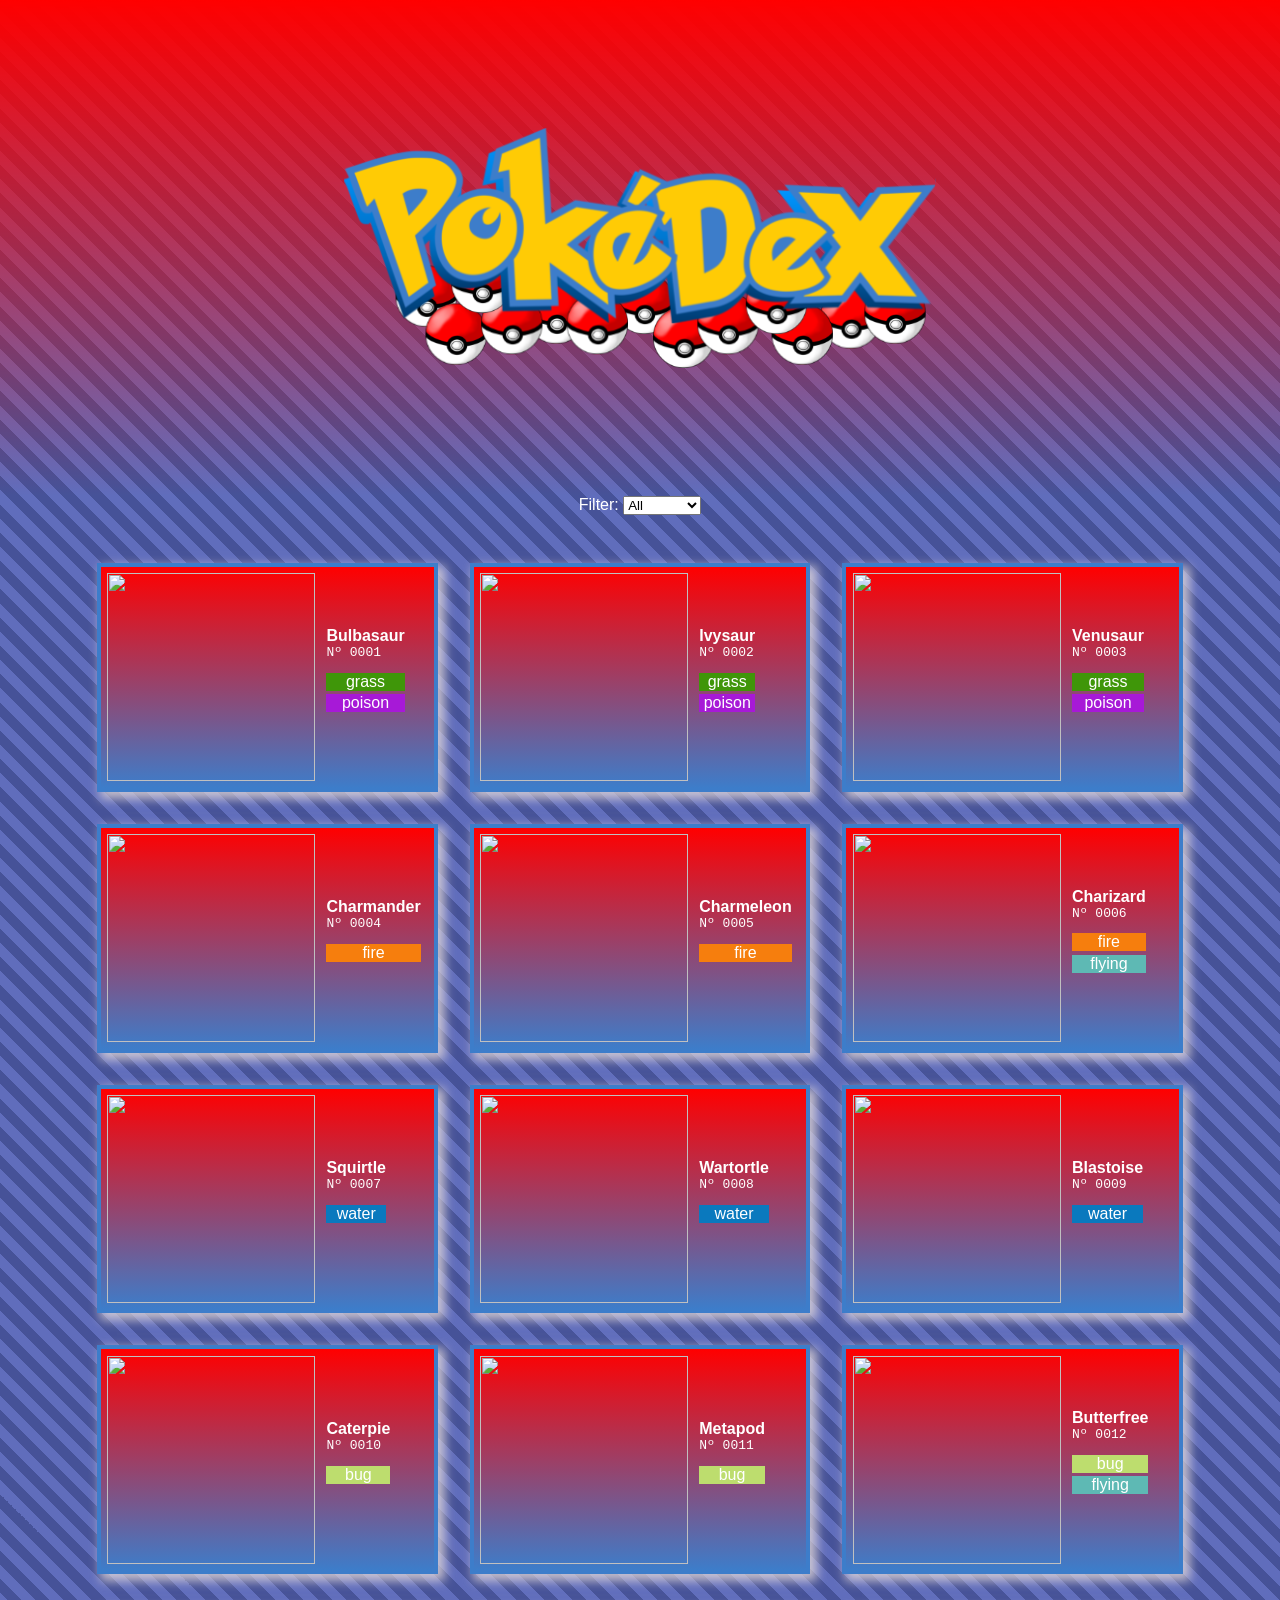
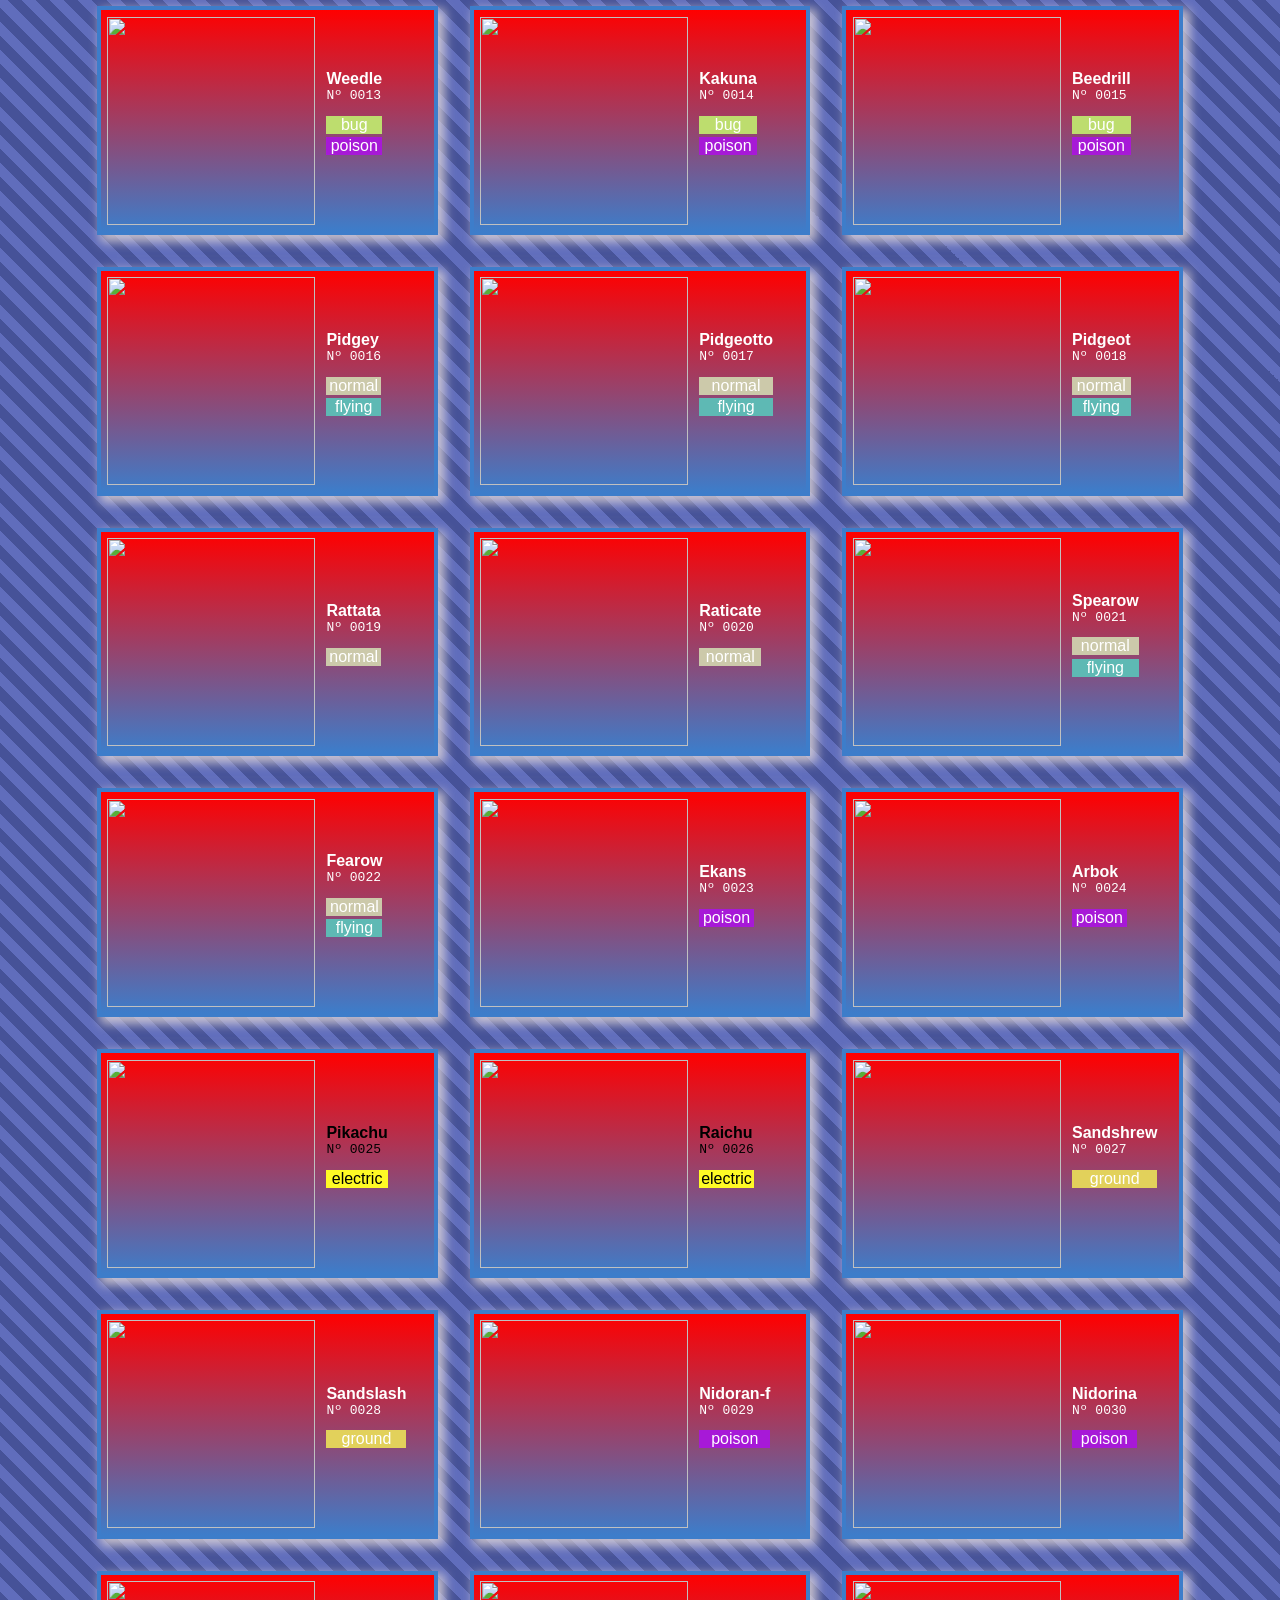
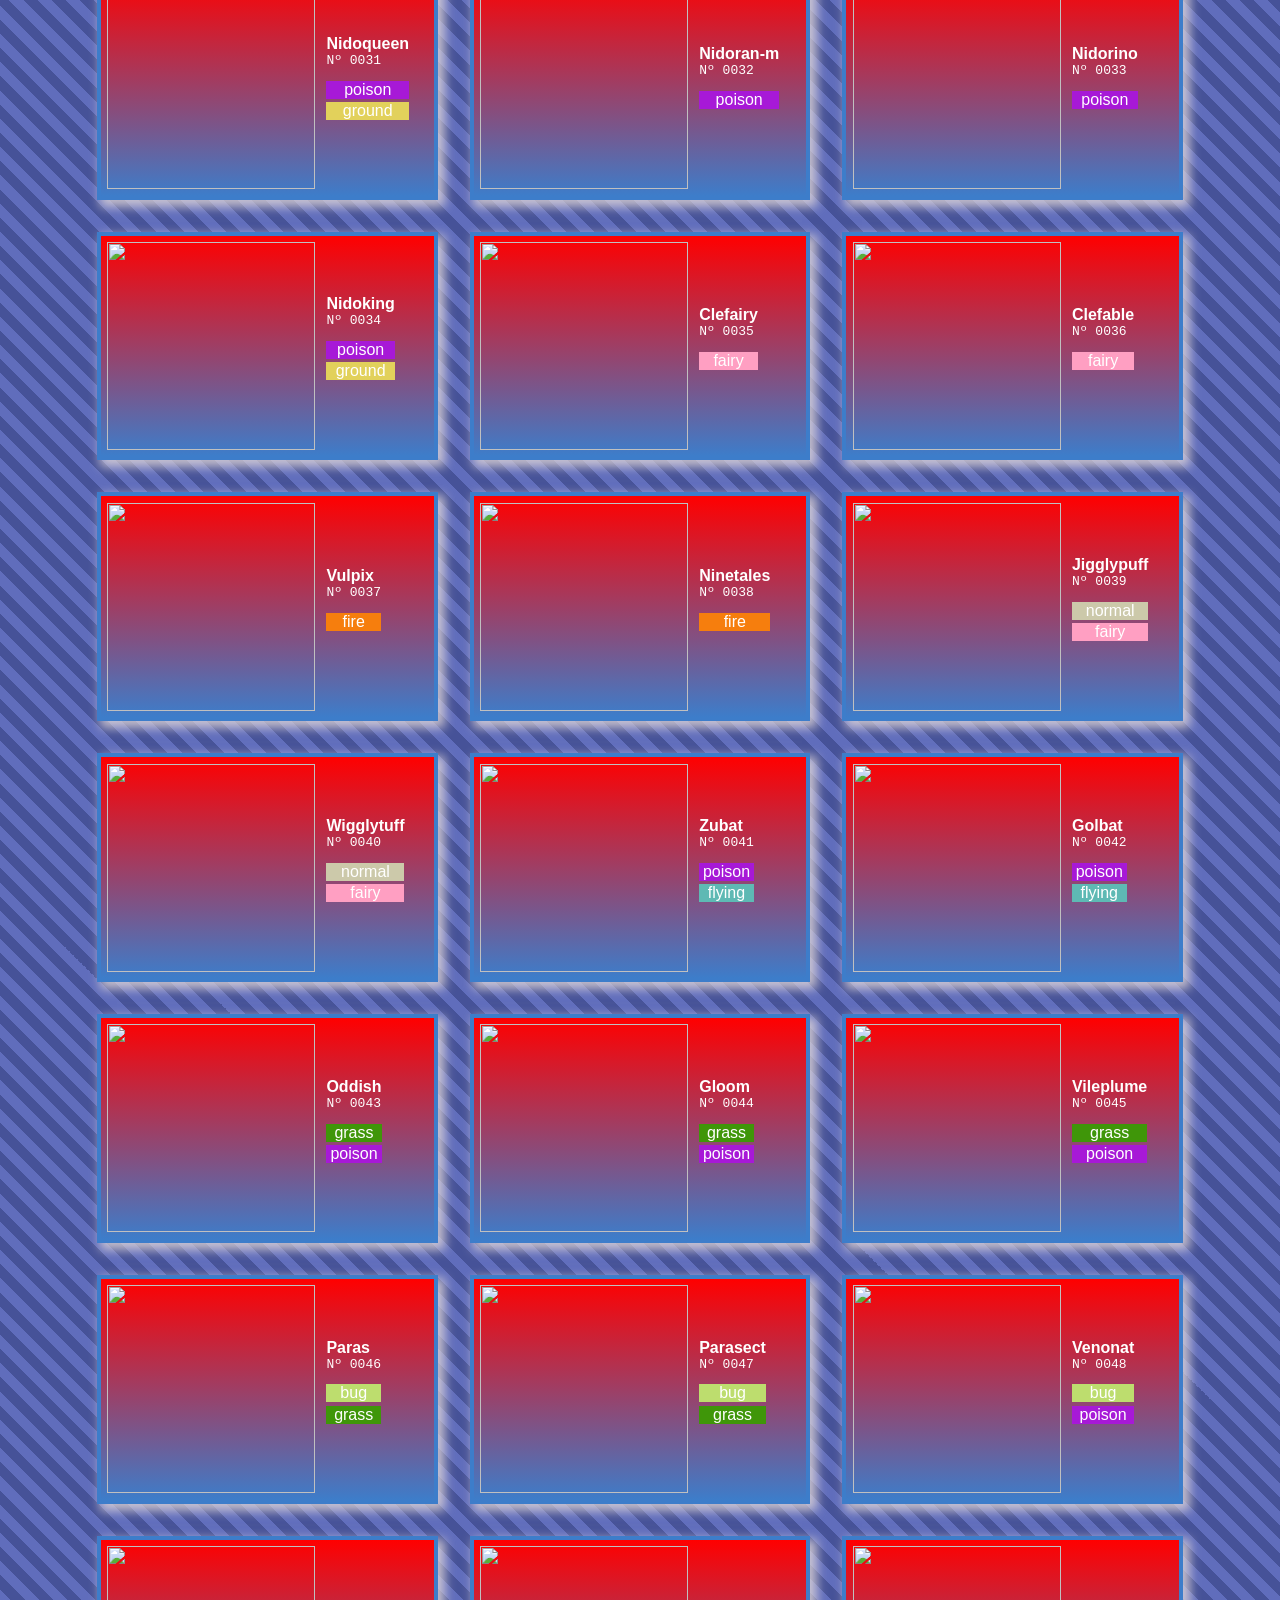
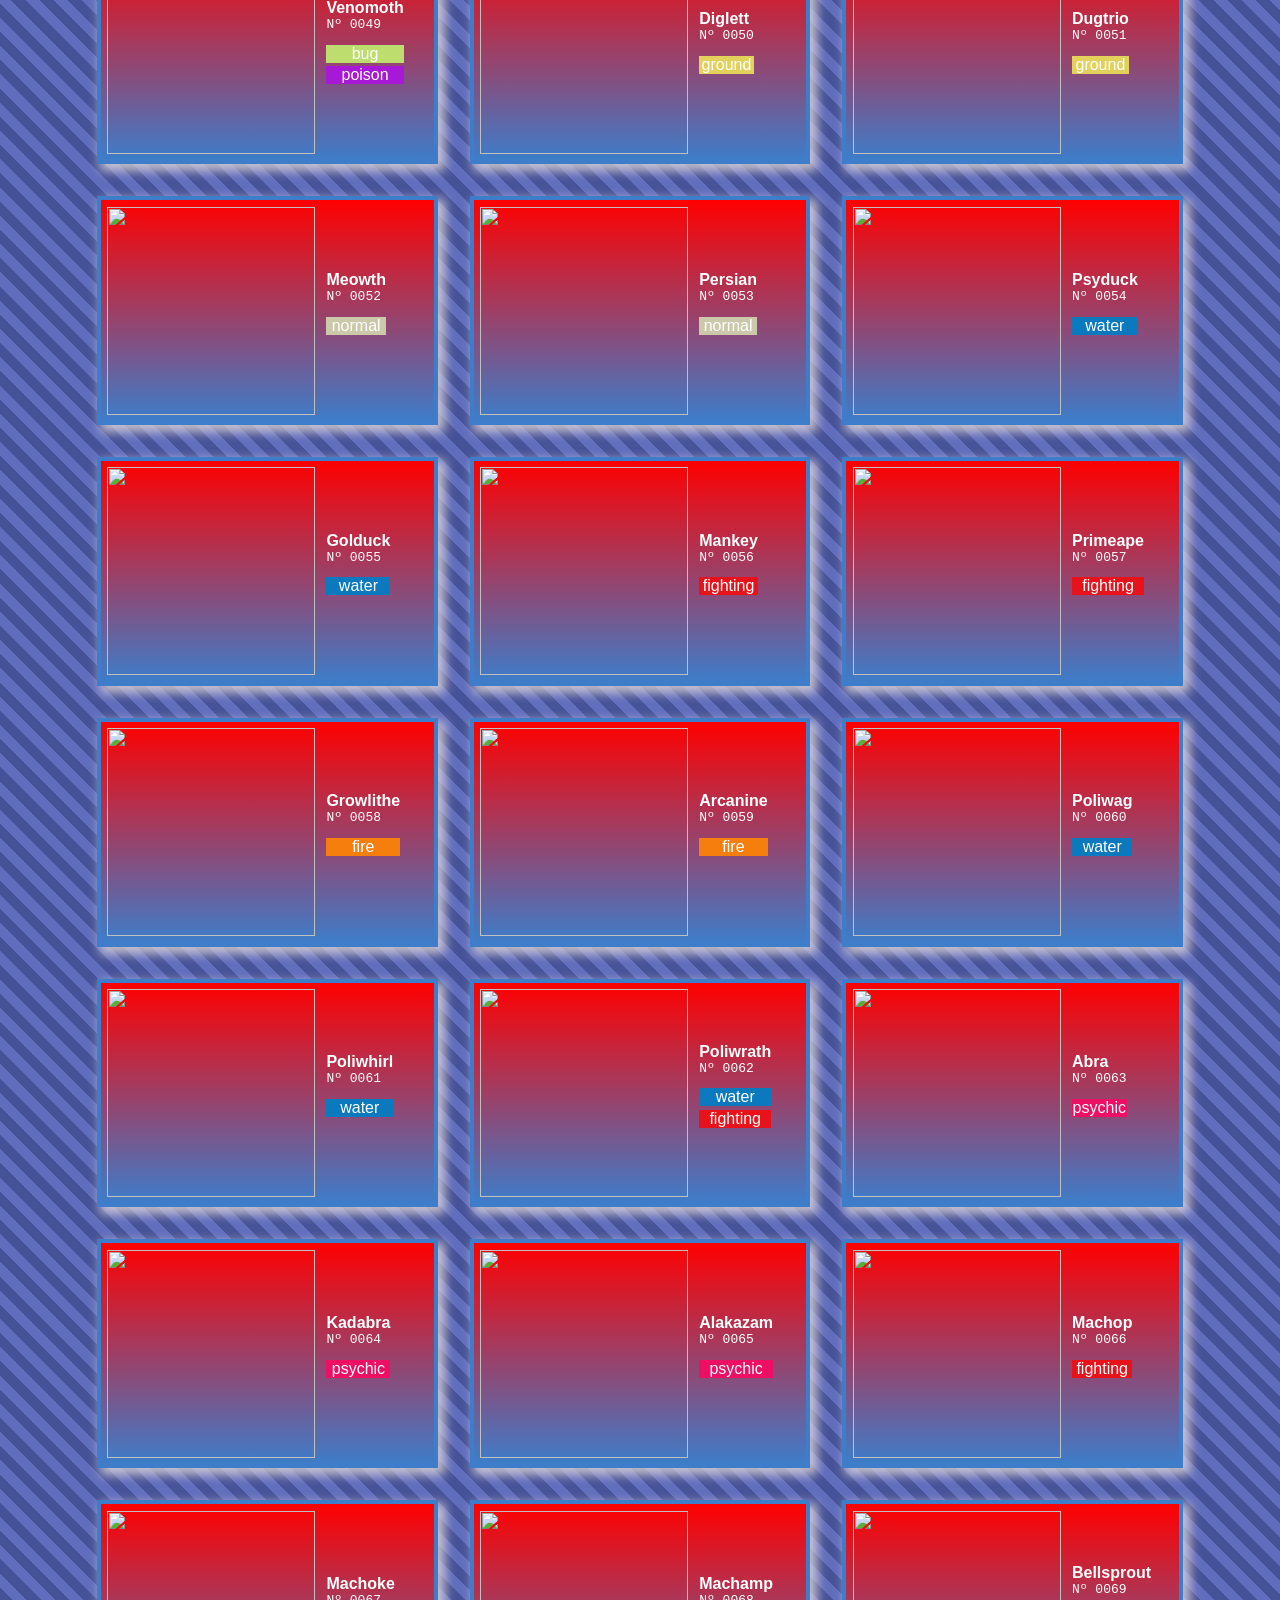
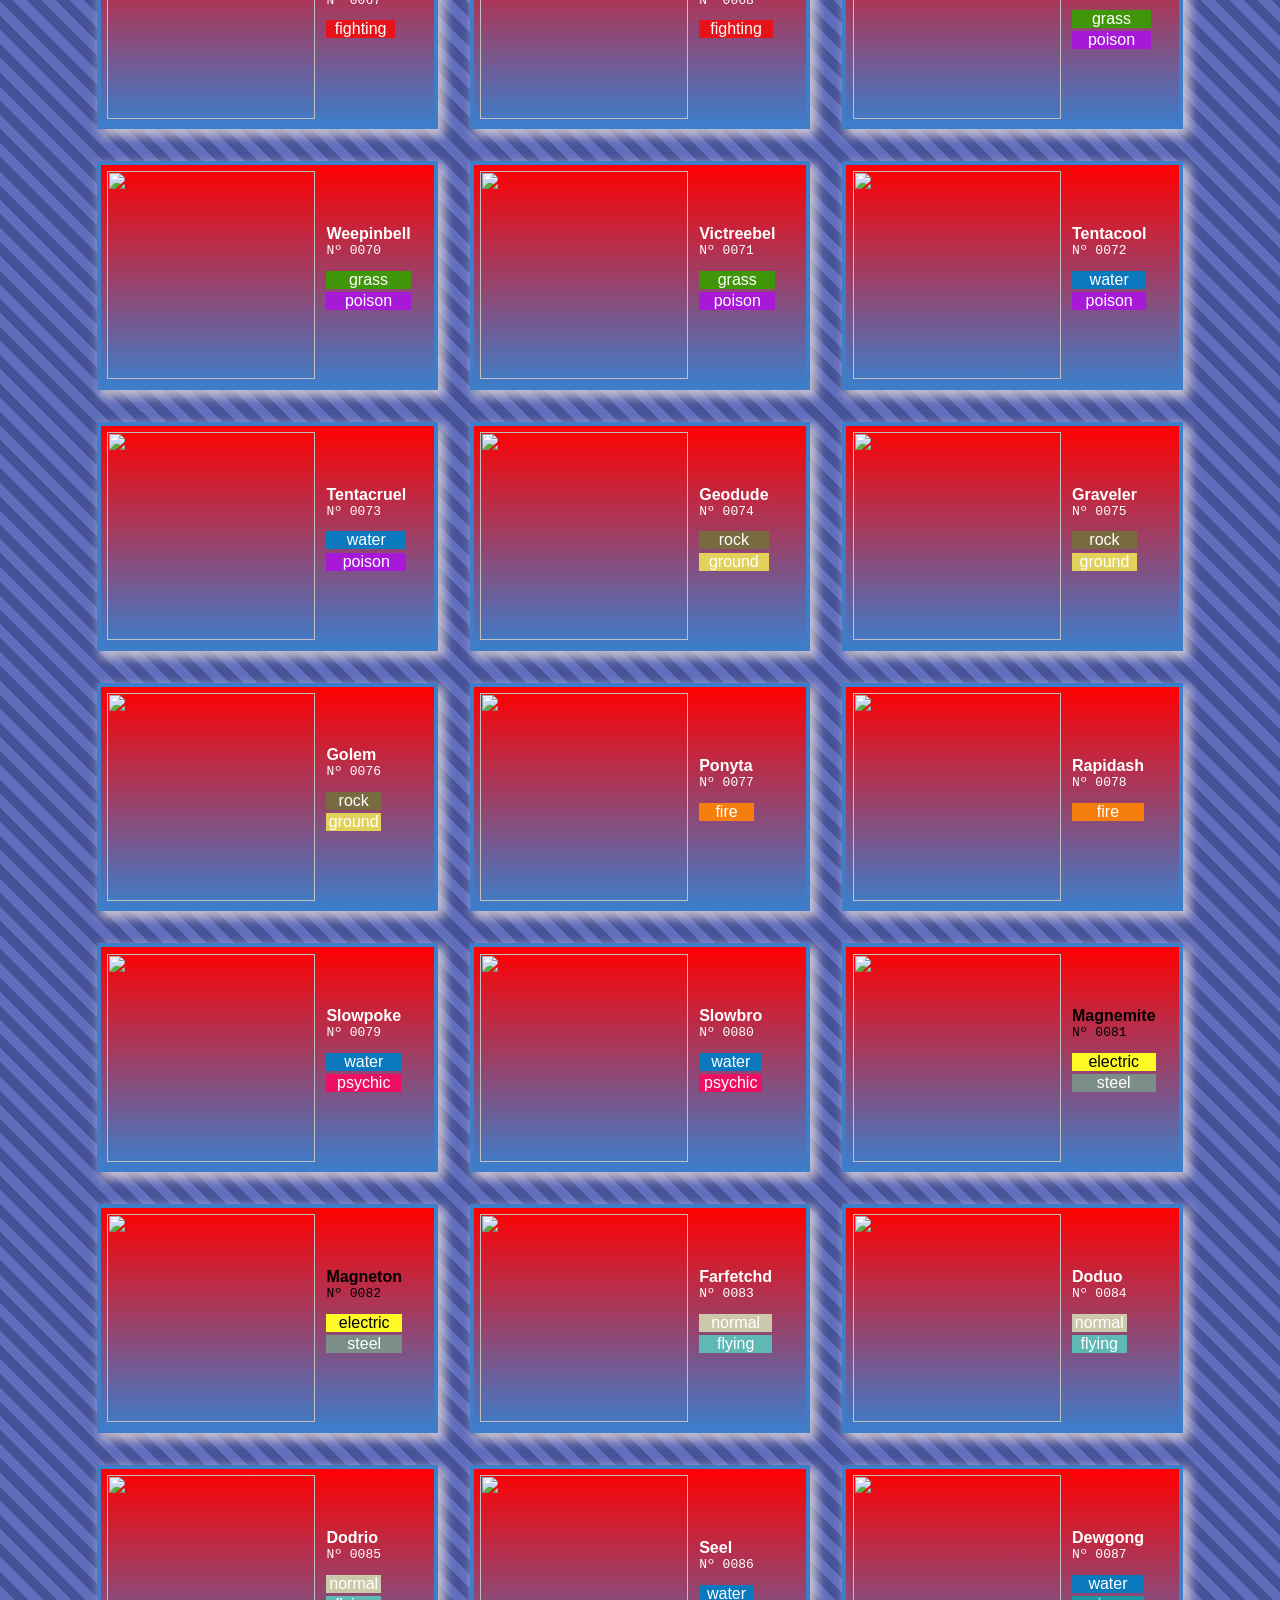
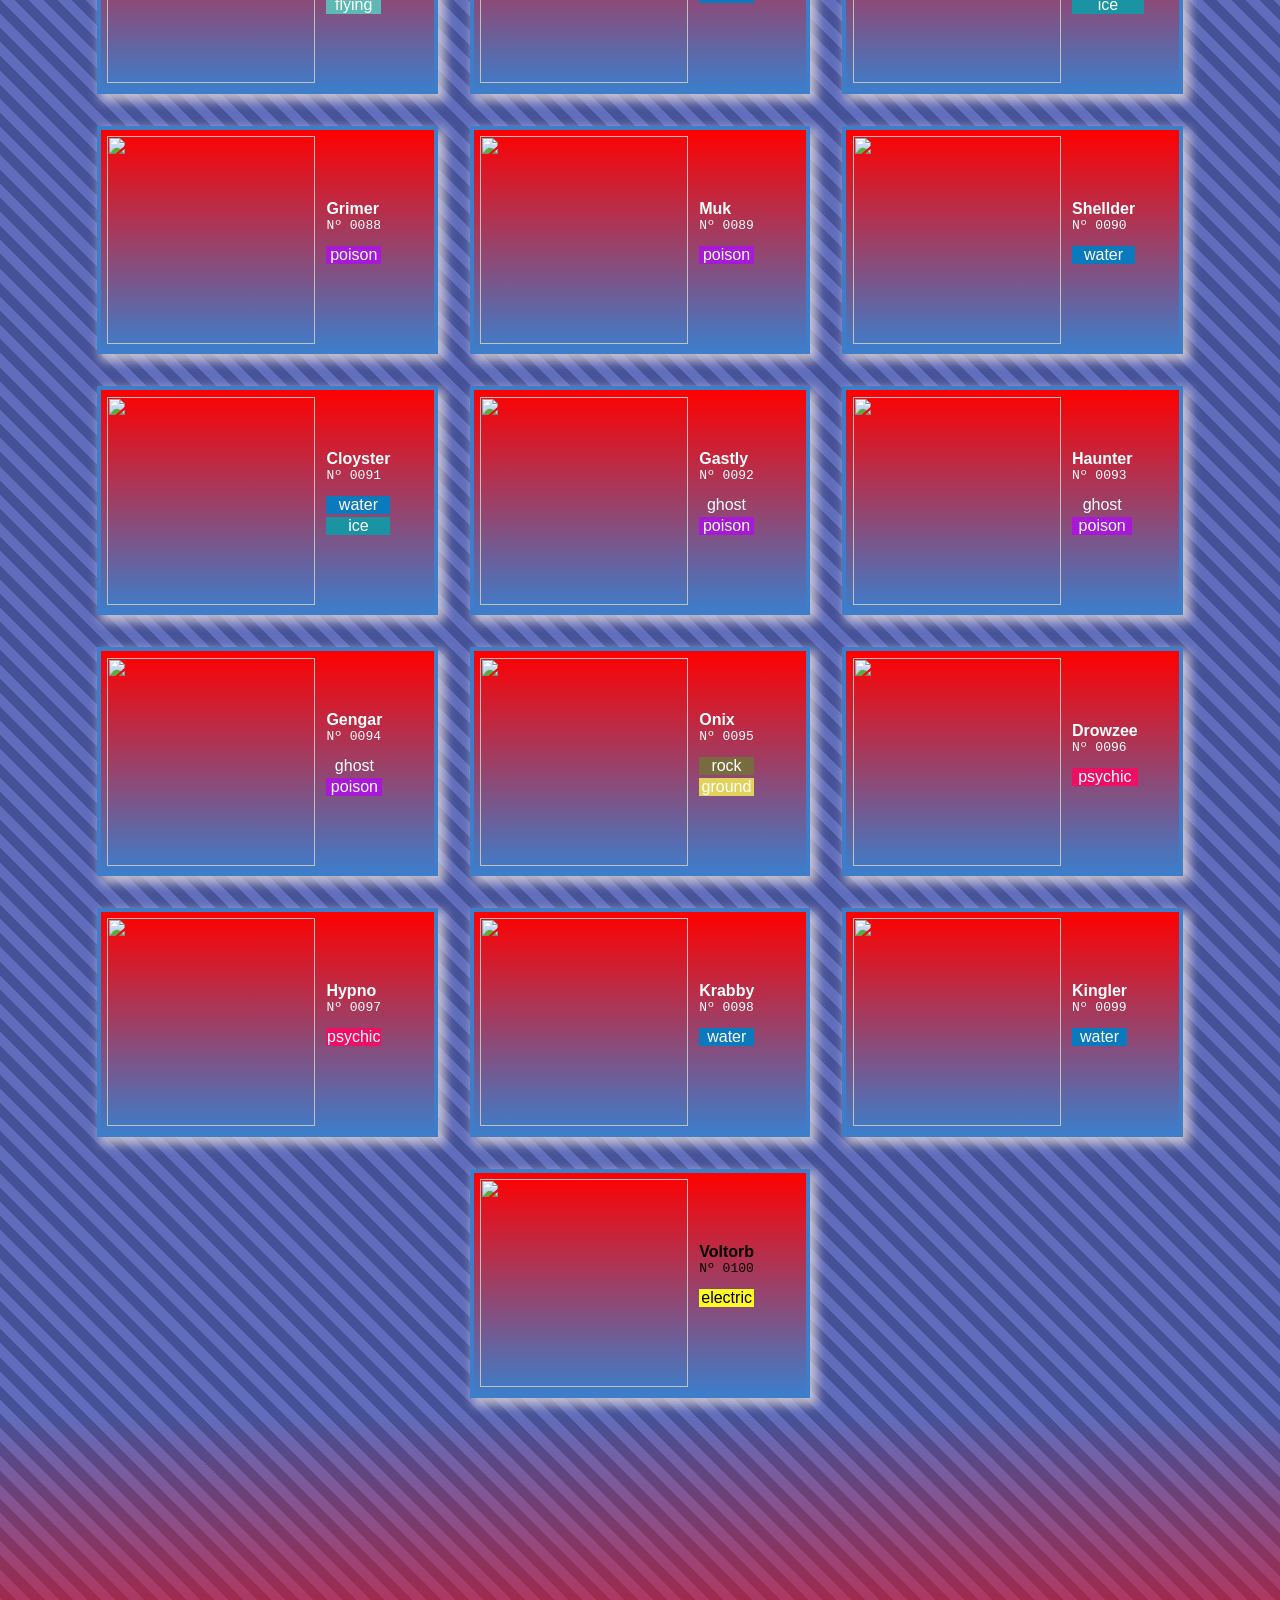
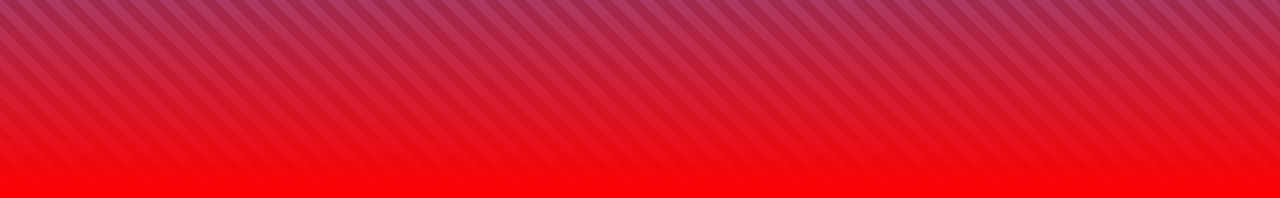
==== commit b37bab9a: "Solved Minor display bug" ====
--- a/index.html
+++ b/index.html
@@ -44,10 +44,25 @@
         let element = document.getElementById("selection");
         let type = element.options[element.selectedIndex].text;
         let itemToShow = document.getElementsByClassName(type);
-        console.log(itemToShow);
-        for(let i = 0; i < itemToShow.length; i++)
+        let Pokemons = document.getElementsByClassName('Pokemon');
+        if(type === 'All')
         {
-            itemToShow[i].style.display = 'none';
+          for(let i = 0; i < Pokemons.length; i++)
+          {
+            Pokemons[i].style.display = '';
+          }
+        }
+        else
+        {
+          for(let i = 0; i < Pokemons.length; i++)
+          {
+            Pokemons[i].style.display = 'none';
+          }
+          console.log(itemToShow);
+          for(let i = 0; i < itemToShow.length; i++)
+          {
+              itemToShow[i].style.display = '';
+          }
         }
     }
     </script>
--- a/style.css
+++ b/style.css
@@ -45,7 +45,7 @@
 
 
 table, th, td {
-    border: 0.2rem solid white;
+    border: 0.15rem solid white;
   }
 
   th, td{
@@ -60,11 +60,12 @@
   }
 
   input {
+    cursor: pointer;
+    width: 100%;
     color: white;
     font-family: sans-serif;
     background-color: red;
     background-image: linear-gradient(to right, #3d7dca 0%, red 50%, #3d7dca 100%);
-    /*border: 0.2rem solid #3d7dca;*/
     border: rgba(226, 216, 216, 0);
     font-size: 1rem;
     padding: 0.3rem 1rem;
@@ -126,6 +127,7 @@
     text-align: center;
     color: white;
     font-family: sans-serif;
+    margin-bottom: 2rem;
 }
 
 
@@ -148,6 +150,7 @@
   /* Pokemon Types colors */
 
   .types {
+    width: 100%;
     color: white;
     text-align: center;
     margin-bottom: 1rem;
@@ -304,6 +307,7 @@
 
   .dataInfo {
     display: grid;
+    place-items: center;
     grid-template-columns: 1fr 1fr;
     justify-items: space-evenly;
     gap: 2rem;
